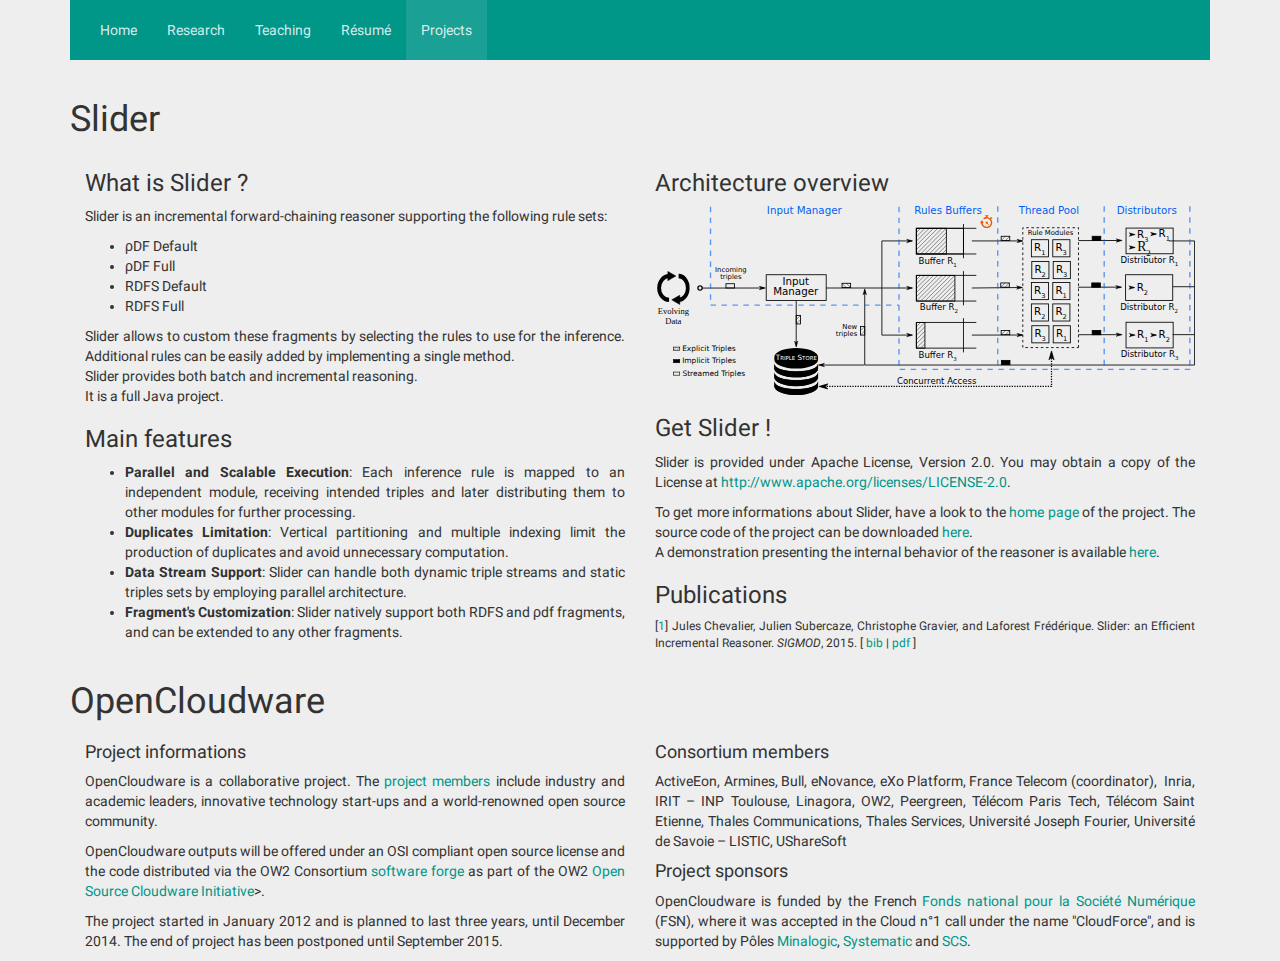
==== projects.html @ a3855782 "Total refactoring to Material Design" ====
<html>

<head>

    <link href="http://maxcdn.bootstrapcdn.com/bootstrap/3.3.2/css/bootstrap.min.css" rel="stylesheet">
    <!-- Include roboto.css to use the Roboto web font, material.css to include the theme and ripples.css to style the ripple effect -->
    <link href="css/roboto.min.css" rel="stylesheet">
    <link href="css/material.min.css" rel="stylesheet">
    <link href="css/ripples.min.css" rel="stylesheet">
    <link href="css/custom.css" rel="stylesheet">

</head>

<body>

    <div class="container">
        <!-- Navbar -->

        <div class="navbar navbar-default">
            <div class="navbar-header">
                <button type="button" class="navbar-toggle" data-toggle="collapse" data-target=".navbar-responsive-collapse">
                    <span class="icon-bar"></span>
                    <span class="icon-bar"></span>
                    <span class="icon-bar"></span>
                </button>
                <!-- <a class="navbar-brand" href="">Home</a> -->
            </div>
            <div class="navbar-collapse collapse navbar-responsive-collapse">
                <ul class="nav navbar-nav">
                    <li><a href="/">Home</a></li>
                    <li><a href="research.html">Research</a></li>
                    <li><a href="teaching.html">Teaching</a></li>
                    <li><a href="resume.html">R&eacute;sum&eacute;</a></li>
                    <li class="active"><a href="projects.html">Projects</a></li>
                </ul>
                <!-- <ul class="nav navbar-nav navbar-right">
                    <div class="btn-group">
                        <a href="bootstrap-elements.html" data-target="#" class="btn btn-default dropdown-toggle" data-toggle="dropdown">
                            Language
                            <span class="caret"></span>
                        </a>
                        <ul class="dropdown-menu">
                            <li><a href=""><img src="imgs/gb.svg" class="flag_icon"> English</a></li>
                            <li><a href=""><img src="imgs/fr.svg" class="flag_icon"> Fran&ccedil;ais</a></li>
                        </ul>
                    </div>            
                </ul> -->
            </div>
        </div>

        <div class="row">

         <div class="col-lg-12">
             <h1>Slider</h1>
           <div class="col-lg-6">
            <h3>What is Slider ?</h3>
             <p>
               Slider is an incremental forward-chaining reasoner supporting the following rule sets:
               <ul>
                <li>&rho;DF Default</li>
                <li>&rho;DF Full</li>
                <li>RDFS Default</li>
                <li>RDFS Full</li>
              </ul>

              Slider allows to custom these fragments by selecting the rules to use for the inference. Additional rules can be easily added by implementing a single method.
              <br/>
              Slider provides both batch and incremental reasoning.
              <br/>
              It is a full Java project.
            </p>
            <h3>Main features</h3>
            <ul>
              <li> <b>Parallel and Scalable Execution</b>: Each inference rule is mapped to an independent module, receiving intended triples and later distributing them to other modules for further processing.</li>
              <li> <b>Duplicates Limitation</b>: Vertical partitioning and multiple indexing limit the production of duplicates and avoid unnecessary computation.</li>
              <li> <b>Data Stream Support</b>: Slider can handle both dynamic triple streams and static triples sets by employing parallel architecture.</li>
              <li> <b>Fragment's Customization</b>: Slider natively support both RDFS and &rho;df fragments, and can be extended to any other fragments.</li>
            </ul>
          </div>
          <div class="col-lg-6">
            <h3>Architecture overview</h3>
            <img src="imgs/overview.svg" style="width: 100%">
            <h3>Get Slider !</h3>
            <p>
              Slider is provided under Apache License, Version 2.0.
              You may obtain a copy of the License at <a href="http://www.apache.org/licenses/LICENSE-2.0">http://www.apache.org/licenses/LICENSE-2.0</a>.
            </p>
            <p>
              To get more informations about Slider, have a look to the <a href="http://juleschevalier.github.io/slider" target="_blank">home page</a> of the project.
              The source code of the project can be downloaded  <a href="https://github.com/juleschevalier/slider" target="_blank">here</a>.
              <br/>
              A demonstration presenting the internal behavior of the reasoner is available <a href="http://demo-satin.telecom-st-etienne.fr/slider/" target="_blank">here</a>.
            </p>
            <h3>Publications</h3>
            <p><small>
              [<a name="Chevalier2015">1</a>] Jules Chevalier, Julien Subercaze, Christophe Gravier, and Laforest Fr&eacute;d&eacute;rique. Slider: an Efficient Incremental Reasoner. <em>SIGMOD</em>, 2015. [&nbsp;<a href="publications_bib.html#Chevalier2015">bib</a>&nbsp;| <a href="documents/presentations/papers/sigmod2015-jchevalier.pdf">pdf</a>&nbsp;]
            </small></p>

          </div>
        </div>

        <div class="col-lg-12">
         <h1>OpenCloudware</h1>
         <div class="col-lg-6">
          <h4>Project informations</h4>
          <p>
            OpenCloudware is a collaborative project. The <a href="/bin/view/About/Consortium">project members</a> include industry and academic leaders, innovative technology start-ups and a world-renowned open source community.
          </p>
          <p>
            OpenCloudware outputs will be offered under an OSI compliant open source license and the code distributed via the OW2 Consortium <a href="http://forge.ow2.org/">software forge</a> as part of the OW2 <a href="http://ow2.org/view/Cloud/">Open Source Cloudware Initiative</a>&gt;.
          </p>
          <p>
            The project started in January 2012 and is planned to last three years, until December 2014. The end of project has been postponed until September 2015.&nbsp;
          </p>
         <!-- <img src="imgs/ocw.png" style="width: 50%"> -->
        </div>
         <div class="col-lg-6">
          <h4>Consortium members</h4>
          <p>
            ActiveEon, Armines, Bull, eNovance, eXo Platform, France Telecom (coordinator), &nbsp;Inria, IRIT &ndash; INP Toulouse, Linagora, OW2, Peergreen, T&eacute;l&eacute;com Paris Tech, T&eacute;l&eacute;com Saint Etienne, Thales Communications, Thales Services, Universit&eacute; Joseph Fourier, Universit&eacute; de Savoie &ndash; LISTIC, UShareSoft
          </p>
          <h4>Project sponsors</h4>
          <p>
            OpenCloudware is funded by the French <a href="http://www.caissedesdepots.fr/activites/investissements-davenir/le-fonds-national-pour-la-societe-numerique-fsn-services-usages-et-contenus-numeriques.html">Fonds national pour la Soci&eacute;t&eacute; Num&eacute;rique</a> (FSN), where it was accepted in the Cloud n&deg;1 call under the name &quot;CloudForce&quot;, and is supported by P&ocirc;les <a href="http://www.minalogic.org">Minalogic</a>, <a href="http://www.systematic-paris-region.org/en/get-info-topics/free-and-open-source-software">Systematic</a> and <a href="http://www.pole-scs.org/">SCS</a>.
          </p>
         </div>
       </div>


     </div>

   </div>

    <!-- -->

    <script src="http://code.jquery.com/jquery-1.10.2.min.js"></script>
    <script src="http://maxcdn.bootstrapcdn.com/bootstrap/3.3.2/js/bootstrap.min.js"></script>

    <script src="js/ripples.min.js"></script>
    <script src="js/material.min.js"></script>
    <script>
        $(document).ready(function() {
                // This command is used to initialize some elements and make them work properly
                $.material.init();
            });
    </script>

    </body>

    </html>
---- css/roboto.min.css ----
@font-face{font-family:RobotoDraft;src:local('RobotoDraft'),local('RobotoDraft-Regular'),local('Roboto-Regular'),url(../fonts/RobotoDraftRegular.woff2) format('woff2'),url(../fonts/RobotoDraftRegular.woff) format('woff')}@font-face{font-family:RobotoDraft;font-weight:500;src:local('RobotoDraft Medium'),local('RobotoDraft-Medium'),local('Roboto-Medium'),url(../fonts/RobotoDraftMedium.woff2) format('woff2'),url(../fonts/RobotoDraftMedium.woff) format('woff')}@font-face{font-family:RobotoDraft;font-weight:700;src:local('RobotoDraft Bold'),local('RobotoDraft-Bold'),local('Roboto-Bold'),url(../fonts/RobotoDraftBold.woff2) format('woff2'),url(../fonts/RobotoDraftBold.woff) format('woff')}@font-face{font-family:RobotoDraft;font-style:italic;src:local('RobotoDraft Italic'),local('RobotoDraft-Italic'),local('Roboto-Italic'),url(../fonts/RobotoDraftItalic.woff2) format('woff2'),url(../fonts/RobotoDraftItalic.woff) format('woff')}
/*# sourceMappingURL=roboto.min.css.map */
---- css/material.min.css ----
@font-face{font-family:Material-Design-Icons;src:url(../fonts/Material-Design-Icons.eot?3ocs8m);src:url(../fonts/Material-Design-Icons.eot?#iefix3ocs8m) format('embedded-opentype'),url(../fonts/Material-Design-Icons.woff?3ocs8m) format('woff'),url(../fonts/Material-Design-Icons.ttf?3ocs8m) format('truetype'),url(../fonts/Material-Design-Icons.svg?3ocs8m#Material-Design-Icons) format('svg')}[class^=mdi-],[class*=mdi-]{speak:none;display:inline-block;font:normal normal normal 24px/1 'Material-Design-Icons';text-rendering:auto;-webkit-font-smoothing:antialiased;-moz-osx-font-smoothing:grayscale;-webkit-transform:translate(0,0);-ms-transform:translate(0,0);transform:translate(0,0)}[class^=mdi-]:before,[class*=mdi-]:before{display:inline-block;speak:none;text-decoration:inherit}[class^=mdi-].pull-left,[class*=mdi-].pull-left{margin-right:.3em}[class^=mdi-].pull-right,[class*=mdi-].pull-right{margin-left:.3em}[class^=mdi-].mdi-lg:before,[class*=mdi-].mdi-lg:before,[class^=mdi-].mdi-lg:after,[class*=mdi-].mdi-lg:after{font-size:1.33333333em;line-height:.75em;vertical-align:-15%}[class^=mdi-].mdi-2x:before,[class*=mdi-].mdi-2x:before,[class^=mdi-].mdi-2x:after,[class*=mdi-].mdi-2x:after{font-size:2em}[class^=mdi-].mdi-3x:before,[class*=mdi-].mdi-3x:before,[class^=mdi-].mdi-3x:after,[class*=mdi-].mdi-3x:after{font-size:3em}[class^=mdi-].mdi-4x:before,[class*=mdi-].mdi-4x:before,[class^=mdi-].mdi-4x:after,[class*=mdi-].mdi-4x:after{font-size:4em}[class^=mdi-].mdi-5x:before,[class*=mdi-].mdi-5x:before,[class^=mdi-].mdi-5x:after,[class*=mdi-].mdi-5x:after{font-size:5em}[class^=mdi-device-signal-cellular-]:after,[class^=mdi-device-battery-]:after,[class^=mdi-device-battery-charging-]:after,[class^=mdi-device-signal-cellular-connected-no-internet-]:after,[class^=mdi-device-signal-wifi-]:after,[class^=mdi-device-signal-wifi-statusbar-not-connected]:after,.mdi-device-network-wifi:after{opacity:.3;position:absolute;left:0;top:0;z-index:1;display:inline-block;speak:none;text-decoration:inherit}[class^=mdi-device-signal-cellular-]:after{content:"\e758"}[class^=mdi-device-battery-]:after{content:"\e735"}[class^=mdi-device-battery-charging-]:after{content:"\e733"}[class^=mdi-device-signal-cellular-connected-no-internet-]:after{content:"\e75d"}[class^=mdi-device-signal-wifi-]:after,.mdi-device-network-wifi:after{content:"\e765"}[class^=mdi-device-signal-wifi-statusbasr-not-connected]:after{content:"\e8f7"}.mdi-device-signal-cellular-off:after,.mdi-device-signal-cellular-null:after,.mdi-device-signal-cellular-no-sim:after,.mdi-device-signal-wifi-off:after,.mdi-device-signal-wifi-4-bar:after,.mdi-device-signal-cellular-4-bar:after,.mdi-device-battery-alert:after,.mdi-device-signal-cellular-connected-no-internet-4-bar:after,.mdi-device-battery-std:after,.mdi-device-battery-full .mdi-device-battery-unknown:after{content:""}.mdi-fw{width:1.28571429em;text-align:center}.mdi-ul{padding-left:0;margin-left:2.14285714em;list-style-type:none}.mdi-ul>li{position:relative}.mdi-li{position:absolute;left:-2.14285714em;width:2.14285714em;top:.14285714em;text-align:center}.mdi-li.mdi-lg{left:-1.85714286em}.mdi-border{padding:.2em .25em .15em;border:solid .08em #eee;border-radius:.1em}.mdi-spin{-webkit-animation:mdi-spin 2s infinite linear;animation:mdi-spin 2s infinite linear;-webkit-transform-origin:50% 50%;-ms-transform-origin:50% 50%;transform-origin:50% 50%}.mdi-pulse{-webkit-animation:mdi-spin 1s steps(8) infinite;animation:mdi-spin 1s steps(8) infinite;-webkit-transform-origin:50% 50%;-ms-transform-origin:50% 50%;transform-origin:50% 50%}@-webkit-keyframes mdi-spin{0%{-webkit-transform:rotate(0deg);transform:rotate(0deg)}100%{-webkit-transform:rotate(359deg);transform:rotate(359deg)}}@keyframes mdi-spin{0%{-webkit-transform:rotate(0deg);transform:rotate(0deg)}100%{-webkit-transform:rotate(359deg);transform:rotate(359deg)}}.mdi-rotate-90{filter:progid:DXImageTransform.Microsoft.BasicImage(rotation=1);-webkit-transform:rotate(90deg);-ms-transform:rotate(90deg);transform:rotate(90deg)}.mdi-rotate-180{filter:progid:DXImageTransform.Microsoft.BasicImage(rotation=2);-webkit-transform:rotate(180deg);-ms-transform:rotate(180deg);transform:rotate(180deg)}.mdi-rotate-270{filter:progid:DXImageTransform.Microsoft.BasicImage(rotation=3);-webkit-transform:rotate(270deg);-ms-transform:rotate(270deg);transform:rotate(270deg)}.mdi-flip-horizontal{filter:progid:DXImageTransform.Microsoft.BasicImage(rotation=0,mirror=1);-webkit-transform:scale(-1,1);-ms-transform:scale(-1,1);transform:scale(-1,1)}.mdi-flip-vertical{filter:progid:DXImageTransform.Microsoft.BasicImage(rotation=2,mirror=1);-webkit-transform:scale(1,-1);-ms-transform:scale(1,-1);transform:scale(1,-1)}:root .mdi-rotate-90,:root .mdi-rotate-180,:root .mdi-rotate-270,:root .mdi-flip-horizontal,:root .mdi-flip-vertical{-webkit-filter:none;filter:none}.mdi-stack{position:relative;display:inline-block;width:2em;height:2em;line-height:2em;vertical-align:middle}.mdi-stack-1x,.mdi-stack-2x{position:absolute;left:0;width:100%;text-align:center}.mdi-stack-1x{line-height:inherit}.mdi-stack-2x{font-size:2em}.mdi-inverse{color:#fff}.mdi-action-3d-rotation:before{content:"\e600"}.mdi-action-accessibility:before{content:"\e601"}.mdi-action-account-balance-wallet:before{content:"\e602"}.mdi-action-account-balance:before{content:"\e603"}.mdi-action-account-box:before{content:"\e604"}.mdi-action-account-child:before{content:"\e605"}.mdi-action-account-circle:before{content:"\e606"}.mdi-action-add-shopping-cart:before{content:"\e607"}.mdi-action-alarm-add:before{content:"\e608"}.mdi-action-alarm-off:before{content:"\e609"}.mdi-action-alarm-on:before{content:"\e60a"}.mdi-action-alarm:before{content:"\e60b"}.mdi-action-android:before{content:"\e60c"}.mdi-action-announcement:before{content:"\e60d"}.mdi-action-aspect-ratio:before{content:"\e60e"}.mdi-action-assessment:before{content:"\e60f"}.mdi-action-assignment-ind:before{content:"\e610"}.mdi-action-assignment-late:before{content:"\e611"}.mdi-action-assignment-return:before{content:"\e612"}.mdi-action-assignment-returned:before{content:"\e613"}.mdi-action-assignment-turned-in:before{content:"\e614"}.mdi-action-assignment:before{content:"\e615"}.mdi-action-autorenew:before{content:"\e616"}.mdi-action-backup:before{content:"\e617"}.mdi-action-book:before{content:"\e618"}.mdi-action-bookmark-outline:before{content:"\e619"}.mdi-action-bookmark:before{content:"\e61a"}.mdi-action-bug-report:before{content:"\e61b"}.mdi-action-cached:before{content:"\e61c"}.mdi-action-check-circle:before{content:"\e61d"}.mdi-action-class:before{content:"\e61e"}.mdi-action-credit-card:before{content:"\e61f"}.mdi-action-dashboard:before{content:"\e620"}.mdi-action-delete:before{content:"\e621"}.mdi-action-description:before{content:"\e622"}.mdi-action-dns:before{content:"\e623"}.mdi-action-done-all:before{content:"\e624"}.mdi-action-done:before{content:"\e625"}.mdi-action-event:before{content:"\e626"}.mdi-action-exit-to-app:before{content:"\e627"}.mdi-action-explore:before{content:"\e628"}.mdi-action-extension:before{content:"\e629"}.mdi-action-face-unlock:before{content:"\e62a"}.mdi-action-favorite-outline:before{content:"\e62b"}.mdi-action-favorite:before{content:"\e62c"}.mdi-action-find-in-page:before{content:"\e62d"}.mdi-action-find-replace:before{content:"\e62e"}.mdi-action-flip-to-back:before{content:"\e62f"}.mdi-action-flip-to-front:before{content:"\e630"}.mdi-action-get-app:before{content:"\e631"}.mdi-action-grade:before{content:"\e632"}.mdi-action-group-work:before{content:"\e633"}.mdi-action-help:before{content:"\e634"}.mdi-action-highlight-remove:before{content:"\e635"}.mdi-action-history:before{content:"\e636"}.mdi-action-home:before{content:"\e637"}.mdi-action-https:before{content:"\e638"}.mdi-action-info-outline:before{content:"\e639"}.mdi-action-info:before{content:"\e63a"}.mdi-action-input:before{content:"\e63b"}.mdi-action-invert-colors:before{content:"\e63c"}.mdi-action-label-outline:before{content:"\e63d"}.mdi-action-label:before{content:"\e63e"}.mdi-action-language:before{content:"\e63f"}.mdi-action-launch:before{content:"\e640"}.mdi-action-list:before{content:"\e641"}.mdi-action-lock-open:before{content:"\e642"}.mdi-action-lock-outline:before{content:"\e643"}.mdi-action-lock:before{content:"\e644"}.mdi-action-loyalty:before{content:"\e645"}.mdi-action-markunread-mailbox:before{content:"\e646"}.mdi-action-note-add:before{content:"\e647"}.mdi-action-open-in-browser:before{content:"\e648"}.mdi-action-open-in-new:before{content:"\e649"}.mdi-action-open-with:before{content:"\e64a"}.mdi-action-pageview:before{content:"\e64b"}.mdi-action-payment:before{content:"\e64c"}.mdi-action-perm-camera-mic:before{content:"\e64d"}.mdi-action-perm-contact-cal:before{content:"\e64e"}.mdi-action-perm-data-setting:before{content:"\e64f"}.mdi-action-perm-device-info:before{content:"\e650"}.mdi-action-perm-identity:before{content:"\e651"}.mdi-action-perm-media:before{content:"\e652"}.mdi-action-perm-phone-msg:before{content:"\e653"}.mdi-action-perm-scan-wifi:before{content:"\e654"}.mdi-action-picture-in-picture:before{content:"\e655"}.mdi-action-polymer:before{content:"\e656"}.mdi-action-print:before{content:"\e657"}.mdi-action-query-builder:before{content:"\e658"}.mdi-action-question-answer:before{content:"\e659"}.mdi-action-receipt:before{content:"\e65a"}.mdi-action-redeem:before{content:"\e65b"}.mdi-action-reorder:before{content:"\e65c"}.mdi-action-report-problem:before{content:"\e65d"}.mdi-action-restore:before{content:"\e65e"}.mdi-action-room:before{content:"\e65f"}.mdi-action-schedule:before{content:"\e660"}.mdi-action-search:before{content:"\e661"}.mdi-action-settings-applications:before{content:"\e662"}.mdi-action-settings-backup-restore:before{content:"\e663"}.mdi-action-settings-bluetooth:before{content:"\e664"}.mdi-action-settings-cell:before{content:"\e665"}.mdi-action-settings-display:before{content:"\e666"}.mdi-action-settings-ethernet:before{content:"\e667"}.mdi-action-settings-input-antenna:before{content:"\e668"}.mdi-action-settings-input-component:before{content:"\e669"}.mdi-action-settings-input-composite:before{content:"\e66a"}.mdi-action-settings-input-hdmi:before{content:"\e66b"}.mdi-action-settings-input-svideo:before{content:"\e66c"}.mdi-action-settings-overscan:before{content:"\e66d"}.mdi-action-settings-phone:before{content:"\e66e"}.mdi-action-settings-power:before{content:"\e66f"}.mdi-action-settings-remote:before{content:"\e670"}.mdi-action-settings-voice:before{content:"\e671"}.mdi-action-settings:before{content:"\e672"}.mdi-action-shop-two:before{content:"\e673"}.mdi-action-shop:before{content:"\e674"}.mdi-action-shopping-basket:before{content:"\e675"}.mdi-action-shopping-cart:before{content:"\e676"}.mdi-action-speaker-notes:before{content:"\e677"}.mdi-action-spellcheck:before{content:"\e678"}.mdi-action-star-rate:before{content:"\e679"}.mdi-action-stars:before{content:"\e67a"}.mdi-action-store:before{content:"\e67b"}.mdi-action-subject:before{content:"\e67c"}.mdi-action-supervisor-account:before{content:"\e67d"}.mdi-action-swap-horiz:before{content:"\e67e"}.mdi-action-swap-vert-circle:before{content:"\e67f"}.mdi-action-swap-vert:before{content:"\e680"}.mdi-action-system-update-tv:before{content:"\e681"}.mdi-action-tab-unselected:before{content:"\e682"}.mdi-action-tab:before{content:"\e683"}.mdi-action-theaters:before{content:"\e684"}.mdi-action-thumb-down:before{content:"\e685"}.mdi-action-thumb-up:before{content:"\e686"}.mdi-action-thumbs-up-down:before{content:"\e687"}.mdi-action-toc:before{content:"\e688"}.mdi-action-today:before{content:"\e689"}.mdi-action-track-changes:before{content:"\e68a"}.mdi-action-translate:before{content:"\e68b"}.mdi-action-trending-down:before{content:"\e68c"}.mdi-action-trending-neutral:before{content:"\e68d"}.mdi-action-trending-up:before{content:"\e68e"}.mdi-action-turned-in-not:before{content:"\e68f"}.mdi-action-turned-in:before{content:"\e690"}.mdi-action-verified-user:before{content:"\e691"}.mdi-action-view-agenda:before{content:"\e692"}.mdi-action-view-array:before{content:"\e693"}.mdi-action-view-carousel:before{content:"\e694"}.mdi-action-view-column:before{content:"\e695"}.mdi-action-view-day:before{content:"\e696"}.mdi-action-view-headline:before{content:"\e697"}.mdi-action-view-list:before{content:"\e698"}.mdi-action-view-module:before{content:"\e699"}.mdi-action-view-quilt:before{content:"\e69a"}.mdi-action-view-stream:before{content:"\e69b"}.mdi-action-view-week:before{content:"\e69c"}.mdi-action-visibility-off:before{content:"\e69d"}.mdi-action-visibility:before{content:"\e69e"}.mdi-action-wallet-giftcard:before{content:"\e69f"}.mdi-action-wallet-membership:before{content:"\e6a0"}.mdi-action-wallet-travel:before{content:"\e6a1"}.mdi-action-work:before{content:"\e6a2"}.mdi-alert-error:before{content:"\e6a3"}.mdi-alert-warning:before{content:"\e6a4"}.mdi-av-album:before{content:"\e6a5"}.mdi-av-closed-caption:before{content:"\e6a6"}.mdi-av-equalizer:before{content:"\e6a7"}.mdi-av-explicit:before{content:"\e6a8"}.mdi-av-fast-forward:before{content:"\e6a9"}.mdi-av-fast-rewind:before{content:"\e6aa"}.mdi-av-games:before{content:"\e6ab"}.mdi-av-hearing:before{content:"\e6ac"}.mdi-av-high-quality:before{content:"\e6ad"}.mdi-av-loop:before{content:"\e6ae"}.mdi-av-mic-none:before{content:"\e6af"}.mdi-av-mic-off:before{content:"\e6b0"}.mdi-av-mic:before{content:"\e6b1"}.mdi-av-movie:before{content:"\e6b2"}.mdi-av-my-library-add:before{content:"\e6b3"}.mdi-av-my-library-books:before{content:"\e6b4"}.mdi-av-my-library-music:before{content:"\e6b5"}.mdi-av-new-releases:before{content:"\e6b6"}.mdi-av-not-interested:before{content:"\e6b7"}.mdi-av-pause-circle-fill:before{content:"\e6b8"}.mdi-av-pause-circle-outline:before{content:"\e6b9"}.mdi-av-pause:before{content:"\e6ba"}.mdi-av-play-arrow:before{content:"\e6bb"}.mdi-av-play-circle-fill:before{content:"\e6bc"}.mdi-av-play-circle-outline:before{content:"\e6bd"}.mdi-av-play-shopping-bag:before{content:"\e6be"}.mdi-av-playlist-add:before{content:"\e6bf"}.mdi-av-queue-mus:before{content:"\e6c0"}.mdi-av-queue:before{content:"\e6c1"}.mdi-av-radio:before{content:"\e6c2"}.mdi-av-recent-actors:before{content:"\e6c3"}.mdi-av-repeat-one:before{content:"\e6c4"}.mdi-av-repeat:before{content:"\e6c5"}.mdi-av-replay:before{content:"\e6c6"}.mdi-av-shuffle:before{content:"\e6c7"}.mdi-av-skip-next:before{content:"\e6c8"}.mdi-av-skip-previous:before{content:"\e6c9"}.mdi-av-snooze:before{content:"\e6ca"}.mdi-av-stop:before{content:"\e6cb"}.mdi-av-subtitles:before{content:"\e6cc"}.mdi-av-surround-sound:before{content:"\e6cd"}.mdi-av-timer:before{content:"\e6ce"}.mdi-av-video-collection:before{content:"\e6cf"}.mdi-av-videocam-off:before{content:"\e6d0"}.mdi-av-videocam:before{content:"\e6d1"}.mdi-av-volume-down:before{content:"\e6d2"}.mdi-av-volume-mute:before{content:"\e6d3"}.mdi-av-volume-off:before{content:"\e6d4"}.mdi-av-volume-up:before{content:"\e6d5"}.mdi-av-web:before{content:"\e6d6"}.mdi-communication-business:before{content:"\e6d7"}.mdi-communication-call-end:before{content:"\e6d8"}.mdi-communication-call-made:before{content:"\e6d9"}.mdi-communication-call-merge:before{content:"\e6da"}.mdi-communication-call-missed:before{content:"\e6db"}.mdi-communication-call-received:before{content:"\e6dc"}.mdi-communication-call-split:before{content:"\e6dd"}.mdi-communication-call:before{content:"\e6de"}.mdi-communication-chat:before{content:"\e6df"}.mdi-communication-clear-all:before{content:"\e6e0"}.mdi-communication-comment:before{content:"\e6e1"}.mdi-communication-contacts:before{content:"\e6e2"}.mdi-communication-dialer-sip:before{content:"\e6e3"}.mdi-communication-dialpad:before{content:"\e6e4"}.mdi-communication-dnd-on:before{content:"\e6e5"}.mdi-communication-email:before{content:"\e6e6"}.mdi-communication-forum:before{content:"\e6e7"}.mdi-communication-import-export:before{content:"\e6e8"}.mdi-communication-invert-colors-off:before{content:"\e6e9"}.mdi-communication-invert-colors-on:before{content:"\e6ea"}.mdi-communication-live-help:before{content:"\e6eb"}.mdi-communication-location-off:before{content:"\e6ec"}.mdi-communication-location-on:before{content:"\e6ed"}.mdi-communication-message:before{content:"\e6ee"}.mdi-communication-messenger:before{content:"\e6ef"}.mdi-communication-no-sim:before{content:"\e6f0"}.mdi-communication-phone:before{content:"\e6f1"}.mdi-communication-portable-wifi-off:before{content:"\e6f2"}.mdi-communication-quick-contacts-dialer:before{content:"\e6f3"}.mdi-communication-quick-contacts-mail:before{content:"\e6f4"}.mdi-communication-ring-volume:before{content:"\e6f5"}.mdi-communication-stay-current-landscape:before{content:"\e6f6"}.mdi-communication-stay-current-portrait:before{content:"\e6f7"}.mdi-communication-stay-primary-landscape:before{content:"\e6f8"}.mdi-communication-stay-primary-portrait:before{content:"\e6f9"}.mdi-communication-swap-calls:before{content:"\e6fa"}.mdi-communication-textsms:before{content:"\e6fb"}.mdi-communication-voicemail:before{content:"\e6fc"}.mdi-communication-vpn-key:before{content:"\e6fd"}.mdi-content-add-box:before{content:"\e6fe"}.mdi-content-add-circle-outline:before{content:"\e6ff"}.mdi-content-add-circle:before{content:"\e700"}.mdi-content-add:before{content:"\e701"}.mdi-content-archive:before{content:"\e702"}.mdi-content-backspace:before{content:"\e703"}.mdi-content-block:before{content:"\e704"}.mdi-content-clear:before{content:"\e705"}.mdi-content-content-copy:before{content:"\e706"}.mdi-content-content-cut:before{content:"\e707"}.mdi-content-content-paste:before{content:"\e708"}.mdi-content-create:before{content:"\e709"}.mdi-content-drafts:before{content:"\e70a"}.mdi-content-filter-list:before{content:"\e70b"}.mdi-content-flag:before{content:"\e70c"}.mdi-content-forward:before{content:"\e70d"}.mdi-content-gesture:before{content:"\e70e"}.mdi-content-inbox:before{content:"\e70f"}.mdi-content-link:before{content:"\e710"}.mdi-content-mail:before{content:"\e711"}.mdi-content-markunread:before{content:"\e712"}.mdi-content-redo:before{content:"\e713"}.mdi-content-remove-circle-outline:before{content:"\e714"}.mdi-content-remove-circle:before{content:"\e715"}.mdi-content-remove:before{content:"\e716"}.mdi-content-reply-all:before{content:"\e717"}.mdi-content-reply:before{content:"\e718"}.mdi-content-report:before{content:"\e719"}.mdi-content-save:before{content:"\e71a"}.mdi-content-select-all:before{content:"\e71b"}.mdi-content-send:before{content:"\e71c"}.mdi-content-sort:before{content:"\e71d"}.mdi-content-text-format:before{content:"\e71e"}.mdi-content-undo:before{content:"\e71f"}.mdi-editor-attach-file:before{content:"\e776"}.mdi-editor-attach-money:before{content:"\e777"}.mdi-editor-border-all:before{content:"\e778"}.mdi-editor-border-bottom:before{content:"\e779"}.mdi-editor-border-clear:before{content:"\e77a"}.mdi-editor-border-color:before{content:"\e77b"}.mdi-editor-border-horizontal:before{content:"\e77c"}.mdi-editor-border-inner:before{content:"\e77d"}.mdi-editor-border-left:before{content:"\e77e"}.mdi-editor-border-outer:before{content:"\e77f"}.mdi-editor-border-right:before{content:"\e780"}.mdi-editor-border-style:before{content:"\e781"}.mdi-editor-border-top:before{content:"\e782"}.mdi-editor-border-vertical:before{content:"\e783"}.mdi-editor-format-align-center:before{content:"\e784"}.mdi-editor-format-align-justify:before{content:"\e785"}.mdi-editor-format-align-left:before{content:"\e786"}.mdi-editor-format-align-right:before{content:"\e787"}.mdi-editor-format-bold:before{content:"\e788"}.mdi-editor-format-clear:before{content:"\e789"}.mdi-editor-format-color-fill:before{content:"\e78a"}.mdi-editor-format-color-reset:before{content:"\e78b"}.mdi-editor-format-color-text:before{content:"\e78c"}.mdi-editor-format-indent-decrease:before{content:"\e78d"}.mdi-editor-format-indent-increase:before{content:"\e78e"}.mdi-editor-format-italic:before{content:"\e78f"}.mdi-editor-format-line-spacing:before{content:"\e790"}.mdi-editor-format-list-bulleted:before{content:"\e791"}.mdi-editor-format-list-numbered:before{content:"\e792"}.mdi-editor-format-paint:before{content:"\e793"}.mdi-editor-format-quote:before{content:"\e794"}.mdi-editor-format-size:before{content:"\e795"}.mdi-editor-format-strikethrough:before{content:"\e796"}.mdi-editor-format-textdirection-l-to-r:before{content:"\e797"}.mdi-editor-format-textdirection-r-to-l:before{content:"\e798"}.mdi-editor-format-underline:before{content:"\e799"}.mdi-editor-functions:before{content:"\e79a"}.mdi-editor-insert-chart:before{content:"\e79b"}.mdi-editor-insert-comment:before{content:"\e79c"}.mdi-editor-insert-drive-file:before{content:"\e79d"}.mdi-editor-insert-emoticon:before{content:"\e79e"}.mdi-editor-insert-invitation:before{content:"\e79f"}.mdi-editor-insert-link:before{content:"\e7a0"}.mdi-editor-insert-photo:before{content:"\e7a1"}.mdi-editor-merge-type:before{content:"\e7a2"}.mdi-editor-mode-comment:before{content:"\e7a3"}.mdi-editor-mode-edit:before{content:"\e7a4"}.mdi-editor-publish:before{content:"\e7a5"}.mdi-editor-vertical-align-bottom:before{content:"\e7a6"}.mdi-editor-vertical-align-center:before{content:"\e7a7"}.mdi-editor-vertical-align-top:before{content:"\e7a8"}.mdi-editor-wrap-text:before{content:"\e7a9"}.mdi-file-attachment:before{content:"\e7aa"}.mdi-file-cloud-circle:before{content:"\e7ab"}.mdi-file-cloud-done:before{content:"\e7ac"}.mdi-file-cloud-download:before{content:"\e7ad"}.mdi-file-cloud-off:before{content:"\e7ae"}.mdi-file-cloud-queue:before{content:"\e7af"}.mdi-file-cloud-upload:before{content:"\e7b0"}.mdi-file-cloud:before{content:"\e7b1"}.mdi-file-file-download:before{content:"\e7b2"}.mdi-file-file-upload:before{content:"\e7b3"}.mdi-file-folder-open:before{content:"\e7b4"}.mdi-file-folder-shared:before{content:"\e7b5"}.mdi-file-folder:before{content:"\e7b6"}.mdi-device-access-alarm:before{content:"\e720"}.mdi-device-access-alarms:before{content:"\e721"}.mdi-device-access-time:before{content:"\e722"}.mdi-device-add-alarm:before{content:"\e723"}.mdi-device-airplanemode-off:before{content:"\e724"}.mdi-device-airplanemode-on:before{content:"\e725"}.mdi-device-battery-20:before{content:"\e726"}.mdi-device-battery-30:before{content:"\e727"}.mdi-device-battery-50:before{content:"\e728"}.mdi-device-battery-60:before{content:"\e729"}.mdi-device-battery-80:before{content:"\e72a"}.mdi-device-battery-90:before{content:"\e72b"}.mdi-device-battery-alert:before{content:"\e72c"}.mdi-device-battery-charging-20:before{content:"\e72d"}.mdi-device-battery-charging-30:before{content:"\e72e"}.mdi-device-battery-charging-50:before{content:"\e72f"}.mdi-device-battery-charging-60:before{content:"\e730"}.mdi-device-battery-charging-80:before{content:"\e731"}.mdi-device-battery-charging-90:before{content:"\e732"}.mdi-device-battery-charging-full:before{content:"\e733"}.mdi-device-battery-full:before{content:"\e734"}.mdi-device-battery-std:before{content:"\e735"}.mdi-device-battery-unknown:before{content:"\e736"}.mdi-device-bluetooth-connected:before{content:"\e737"}.mdi-device-bluetooth-disabled:before{content:"\e738"}.mdi-device-bluetooth-searching:before{content:"\e739"}.mdi-device-bluetooth:before{content:"\e73a"}.mdi-device-brightness-auto:before{content:"\e73b"}.mdi-device-brightness-high:before{content:"\e73c"}.mdi-device-brightness-low:before{content:"\e73d"}.mdi-device-brightness-medium:before{content:"\e73e"}.mdi-device-data-usage:before{content:"\e73f"}.mdi-device-developer-mode:before{content:"\e740"}.mdi-device-devices:before{content:"\e741"}.mdi-device-dvr:before{content:"\e742"}.mdi-device-gps-fixed:before{content:"\e743"}.mdi-device-gps-not-fixed:before{content:"\e744"}.mdi-device-gps-off:before{content:"\e745"}.mdi-device-location-disabled:before{content:"\e746"}.mdi-device-location-searching:before{content:"\e747"}.mdi-device-multitrack-audio:before{content:"\e748"}.mdi-device-network-cell:before{content:"\e749"}.mdi-device-network-wifi:before{content:"\e74a"}.mdi-device-nfc:before{content:"\e74b"}.mdi-device-now-wallpaper:before{content:"\e74c"}.mdi-device-now-widgets:before{content:"\e74d"}.mdi-device-screen-lock-landscape:before{content:"\e74e"}.mdi-device-screen-lock-portrait:before{content:"\e74f"}.mdi-device-screen-lock-rotation:before{content:"\e750"}.mdi-device-screen-rotation:before{content:"\e751"}.mdi-device-sd-storage:before{content:"\e752"}.mdi-device-settings-system-daydream:before{content:"\e753"}.mdi-device-signal-cellular-0-bar:before{content:"\e754"}.mdi-device-signal-cellular-1-bar:before{content:"\e755"}.mdi-device-signal-cellular-2-bar:before{content:"\e756"}.mdi-device-signal-cellular-3-bar:before{content:"\e757"}.mdi-device-signal-cellular-4-bar:before{content:"\e758"}.mdi-signal-wifi-statusbar-connected-no-internet-after:before{content:"\e8f6"}.mdi-device-signal-cellular-connected-no-internet-0-bar:before{content:"\e759"}.mdi-device-signal-cellular-connected-no-internet-1-bar:before{content:"\e75a"}.mdi-device-signal-cellular-connected-no-internet-2-bar:before{content:"\e75b"}.mdi-device-signal-cellular-connected-no-internet-3-bar:before{content:"\e75c"}.mdi-device-signal-cellular-connected-no-internet-4-bar:before{content:"\e75d"}.mdi-device-signal-cellular-no-sim:before{content:"\e75e"}.mdi-device-signal-cellular-null:before{content:"\e75f"}.mdi-device-signal-cellular-off:before{content:"\e760"}.mdi-device-signal-wifi-0-bar:before{content:"\e761"}.mdi-device-signal-wifi-1-bar:before{content:"\e762"}.mdi-device-signal-wifi-2-bar:before{content:"\e763"}.mdi-device-signal-wifi-3-bar:before{content:"\e764"}.mdi-device-signal-wifi-4-bar:before{content:"\e765"}.mdi-device-signal-wifi-off:before{content:"\e766"}.mdi-device-signal-wifi-statusbar-1-bar:before{content:"\e767"}.mdi-device-signal-wifi-statusbar-2-bar:before{content:"\e768"}.mdi-device-signal-wifi-statusbar-3-bar:before{content:"\e769"}.mdi-device-signal-wifi-statusbar-4-bar:before{content:"\e76a"}.mdi-device-signal-wifi-statusbar-connected-no-internet-:before{content:"\e76b"}.mdi-device-signal-wifi-statusbar-connected-no-internet:before{content:"\e76f"}.mdi-device-signal-wifi-statusbar-connected-no-internet-2:before{content:"\e76c"}.mdi-device-signal-wifi-statusbar-connected-no-internet-3:before{content:"\e76d"}.mdi-device-signal-wifi-statusbar-connected-no-internet-4:before{content:"\e76e"}.mdi-signal-wifi-statusbar-not-connected-after:before{content:"\e8f7"}.mdi-device-signal-wifi-statusbar-not-connected:before{content:"\e770"}.mdi-device-signal-wifi-statusbar-null:before{content:"\e771"}.mdi-device-storage:before{content:"\e772"}.mdi-device-usb:before{content:"\e773"}.mdi-device-wifi-lock:before{content:"\e774"}.mdi-device-wifi-tethering:before{content:"\e775"}.mdi-hardware-cast-connected:before{content:"\e7b7"}.mdi-hardware-cast:before{content:"\e7b8"}.mdi-hardware-computer:before{content:"\e7b9"}.mdi-hardware-desktop-mac:before{content:"\e7ba"}.mdi-hardware-desktop-windows:before{content:"\e7bb"}.mdi-hardware-dock:before{content:"\e7bc"}.mdi-hardware-gamepad:before{content:"\e7bd"}.mdi-hardware-headset-mic:before{content:"\e7be"}.mdi-hardware-headset:before{content:"\e7bf"}.mdi-hardware-keyboard-alt:before{content:"\e7c0"}.mdi-hardware-keyboard-arrow-down:before{content:"\e7c1"}.mdi-hardware-keyboard-arrow-left:before{content:"\e7c2"}.mdi-hardware-keyboard-arrow-right:before{content:"\e7c3"}.mdi-hardware-keyboard-arrow-up:before{content:"\e7c4"}.mdi-hardware-keyboard-backspace:before{content:"\e7c5"}.mdi-hardware-keyboard-capslock:before{content:"\e7c6"}.mdi-hardware-keyboard-control:before{content:"\e7c7"}.mdi-hardware-keyboard-hide:before{content:"\e7c8"}.mdi-hardware-keyboard-return:before{content:"\e7c9"}.mdi-hardware-keyboard-tab:before{content:"\e7ca"}.mdi-hardware-keyboard-voice:before{content:"\e7cb"}.mdi-hardware-keyboard:before{content:"\e7cc"}.mdi-hardware-laptop-chromebook:before{content:"\e7cd"}.mdi-hardware-laptop-mac:before{content:"\e7ce"}.mdi-hardware-laptop-windows:before{content:"\e7cf"}.mdi-hardware-laptop:before{content:"\e7d0"}.mdi-hardware-memory:before{content:"\e7d1"}.mdi-hardware-mouse:before{content:"\e7d2"}.mdi-hardware-phone-android:before{content:"\e7d3"}.mdi-hardware-phone-iphone:before{content:"\e7d4"}.mdi-hardware-phonelink-off:before{content:"\e7d5"}.mdi-hardware-phonelink:before{content:"\e7d6"}.mdi-hardware-security:before{content:"\e7d7"}.mdi-hardware-sim-card:before{content:"\e7d8"}.mdi-hardware-smartphone:before{content:"\e7d9"}.mdi-hardware-speaker:before{content:"\e7da"}.mdi-hardware-tablet-android:before{content:"\e7db"}.mdi-hardware-tablet-mac:before{content:"\e7dc"}.mdi-hardware-tablet:before{content:"\e7dd"}.mdi-hardware-tv:before{content:"\e7de"}.mdi-hardware-watch:before{content:"\e7df"}.mdi-image-add-to-photos:before{content:"\e7e0"}.mdi-image-adjust:before{content:"\e7e1"}.mdi-image-assistant-photo:before{content:"\e7e2"}.mdi-image-audiotrack:before{content:"\e7e3"}.mdi-image-blur-circular:before{content:"\e7e4"}.mdi-image-blur-linear:before{content:"\e7e5"}.mdi-image-blur-off:before{content:"\e7e6"}.mdi-image-blur-on:before{content:"\e7e7"}.mdi-image-brightness-1:before{content:"\e7e8"}.mdi-image-brightness-2:before{content:"\e7e9"}.mdi-image-brightness-3:before{content:"\e7ea"}.mdi-image-brightness-4:before{content:"\e7eb"}.mdi-image-brightness-5:before{content:"\e7ec"}.mdi-image-brightness-6:before{content:"\e7ed"}.mdi-image-brightness-7:before{content:"\e7ee"}.mdi-image-brush:before{content:"\e7ef"}.mdi-image-camera-alt:before{content:"\e7f0"}.mdi-image-camera-front:before{content:"\e7f1"}.mdi-image-camera-rear:before{content:"\e7f2"}.mdi-image-camera-roll:before{content:"\e7f3"}.mdi-image-camera:before{content:"\e7f4"}.mdi-image-center-focus-strong:before{content:"\e7f5"}.mdi-image-center-focus-weak:before{content:"\e7f6"}.mdi-image-collections:before{content:"\e7f7"}.mdi-image-color-lens:before{content:"\e7f8"}.mdi-image-colorize:before{content:"\e7f9"}.mdi-image-compare:before{content:"\e7fa"}.mdi-image-control-point-duplicate:before{content:"\e7fb"}.mdi-image-control-point:before{content:"\e7fc"}.mdi-image-crop-3-2:before{content:"\e7fd"}.mdi-image-crop-5-4:before{content:"\e7fe"}.mdi-image-crop-7-5:before{content:"\e7ff"}.mdi-image-crop-16-9:before{content:"\e800"}.mdi-image-crop-din:before{content:"\e801"}.mdi-image-crop-free:before{content:"\e802"}.mdi-image-crop-landscape:before{content:"\e803"}.mdi-image-crop-original:before{content:"\e804"}.mdi-image-crop-portrait:before{content:"\e805"}.mdi-image-crop-square:before{content:"\e806"}.mdi-image-crop:before{content:"\e807"}.mdi-image-dehaze:before{content:"\e808"}.mdi-image-details:before{content:"\e809"}.mdi-image-edit:before{content:"\e80a"}.mdi-image-exposure-minus-1:before{content:"\e80b"}.mdi-image-exposure-minus-2:before{content:"\e80c"}.mdi-image-exposure-plus-1:before{content:"\e80d"}.mdi-image-exposure-plus-2:before{content:"\e80e"}.mdi-image-exposure-zero:before{content:"\e80f"}.mdi-image-exposure:before{content:"\e810"}.mdi-image-filter-1:before{content:"\e811"}.mdi-image-filter-2:before{content:"\e812"}.mdi-image-filter-3:before{content:"\e813"}.mdi-image-filter-4:before{content:"\e814"}.mdi-image-filter-5:before{content:"\e815"}.mdi-image-filter-6:before{content:"\e816"}.mdi-image-filter-7:before{content:"\e817"}.mdi-image-filter-8:before{content:"\e818"}.mdi-image-filter-9-plus:before{content:"\e819"}.mdi-image-filter-9:before{content:"\e81a"}.mdi-image-filter-b-and-w:before{content:"\e81b"}.mdi-image-filter-center-focus:before{content:"\e81c"}.mdi-image-filter-drama:before{content:"\e81d"}.mdi-image-filter-frames:before{content:"\e81e"}.mdi-image-filter-hdr:before{content:"\e81f"}.mdi-image-filter-none:before{content:"\e820"}.mdi-image-filter-tilt-shift:before{content:"\e821"}.mdi-image-filter-vintage:before{content:"\e822"}.mdi-image-filter:before{content:"\e823"}.mdi-image-flare:before{content:"\e824"}.mdi-image-flash-auto:before{content:"\e825"}.mdi-image-flash-off:before{content:"\e826"}.mdi-image-flash-on:before{content:"\e827"}.mdi-image-flip:before{content:"\e828"}.mdi-image-gradient:before{content:"\e829"}.mdi-image-grain:before{content:"\e82a"}.mdi-image-grid-off:before{content:"\e82b"}.mdi-image-grid-on:before{content:"\e82c"}.mdi-image-hdr-off:before{content:"\e82d"}.mdi-image-hdr-on:before{content:"\e82e"}.mdi-image-hdr-strong:before{content:"\e82f"}.mdi-image-hdr-weak:before{content:"\e830"}.mdi-image-healing:before{content:"\e831"}.mdi-image-image-aspect-ratio:before{content:"\e832"}.mdi-image-image:before{content:"\e833"}.mdi-image-iso:before{content:"\e834"}.mdi-image-landscape:before{content:"\e835"}.mdi-image-leak-add:before{content:"\e836"}.mdi-image-leak-remove:before{content:"\e837"}.mdi-image-lens:before{content:"\e838"}.mdi-image-looks-3:before{content:"\e839"}.mdi-image-looks-4:before{content:"\e83a"}.mdi-image-looks-5:before{content:"\e83b"}.mdi-image-looks-6:before{content:"\e83c"}.mdi-image-looks-one:before{content:"\e83d"}.mdi-image-looks-two:before{content:"\e83e"}.mdi-image-looks:before{content:"\e83f"}.mdi-image-loupe:before{content:"\e840"}.mdi-image-movie-creation:before{content:"\e841"}.mdi-image-nature-people:before{content:"\e842"}.mdi-image-nature:before{content:"\e843"}.mdi-image-navigate-before:before{content:"\e844"}.mdi-image-navigate-next:before{content:"\e845"}.mdi-image-palette:before{content:"\e846"}.mdi-image-panorama-fisheye:before{content:"\e847"}.mdi-image-panorama-horizontal:before{content:"\e848"}.mdi-image-panorama-vertical:before{content:"\e849"}.mdi-image-panorama-wide-angle:before{content:"\e84a"}.mdi-image-panorama:before{content:"\e84b"}.mdi-image-photo-album:before{content:"\e84c"}.mdi-image-photo-camera:before{content:"\e84d"}.mdi-image-photo-library:before{content:"\e84e"}.mdi-image-photo:before{content:"\e84f"}.mdi-image-portrait:before{content:"\e850"}.mdi-image-remove-red-eye:before{content:"\e851"}.mdi-image-rotate-left:before{content:"\e852"}.mdi-image-rotate-right:before{content:"\e853"}.mdi-image-slideshow:before{content:"\e854"}.mdi-image-straighten:before{content:"\e855"}.mdi-image-style:before{content:"\e856"}.mdi-image-switch-camera:before{content:"\e857"}.mdi-image-switch-video:before{content:"\e858"}.mdi-image-tag-faces:before{content:"\e859"}.mdi-image-texture:before{content:"\e85a"}.mdi-image-timelapse:before{content:"\e85b"}.mdi-image-timer-3:before{content:"\e85c"}.mdi-image-timer-10:before{content:"\e85d"}.mdi-image-timer-auto:before{content:"\e85e"}.mdi-image-timer-off:before{content:"\e85f"}.mdi-image-timer:before{content:"\e860"}.mdi-image-tonality:before{content:"\e861"}.mdi-image-transform:before{content:"\e862"}.mdi-image-tune:before{content:"\e863"}.mdi-image-wb-auto:before{content:"\e864"}.mdi-image-wb-cloudy:before{content:"\e865"}.mdi-image-wb-incandescent:before{content:"\e866"}.mdi-image-wb-irradescent:before{content:"\e867"}.mdi-image-wb-sunny:before{content:"\e868"}.mdi-maps-beenhere:before{content:"\e869"}.mdi-maps-directions-bike:before{content:"\e86a"}.mdi-maps-directions-bus:before{content:"\e86b"}.mdi-maps-directions-car:before{content:"\e86c"}.mdi-maps-directions-ferry:before{content:"\e86d"}.mdi-maps-directions-subway:before{content:"\e86e"}.mdi-maps-directions-train:before{content:"\e86f"}.mdi-maps-directions-transit:before{content:"\e870"}.mdi-maps-directions-walk:before{content:"\e871"}.mdi-maps-directions:before{content:"\e872"}.mdi-maps-flight:before{content:"\e873"}.mdi-maps-hotel:before{content:"\e874"}.mdi-maps-layers-clear:before{content:"\e875"}.mdi-maps-layers:before{content:"\e876"}.mdi-maps-local-airport:before{content:"\e877"}.mdi-maps-local-atm:before{content:"\e878"}.mdi-maps-local-attraction:before{content:"\e879"}.mdi-maps-local-bar:before{content:"\e87a"}.mdi-maps-local-cafe:before{content:"\e87b"}.mdi-maps-local-car-wash:before{content:"\e87c"}.mdi-maps-local-convenience-store:before{content:"\e87d"}.mdi-maps-local-drink:before{content:"\e87e"}.mdi-maps-local-florist:before{content:"\e87f"}.mdi-maps-local-gas-station:before{content:"\e880"}.mdi-maps-local-grocery-store:before{content:"\e881"}.mdi-maps-local-hospital:before{content:"\e882"}.mdi-maps-local-hotel:before{content:"\e883"}.mdi-maps-local-laundry-service:before{content:"\e884"}.mdi-maps-local-library:before{content:"\e885"}.mdi-maps-local-mall:before{content:"\e886"}.mdi-maps-local-movies:before{content:"\e887"}.mdi-maps-local-offer:before{content:"\e888"}.mdi-maps-local-parking:before{content:"\e889"}.mdi-maps-local-pharmacy:before{content:"\e88a"}.mdi-maps-local-phone:before{content:"\e88b"}.mdi-maps-local-pizza:before{content:"\e88c"}.mdi-maps-local-play:before{content:"\e88d"}.mdi-maps-local-post-office:before{content:"\e88e"}.mdi-maps-local-print-shop:before{content:"\e88f"}.mdi-maps-local-restaurant:before{content:"\e890"}.mdi-maps-local-see:before{content:"\e891"}.mdi-maps-local-shipping:before{content:"\e892"}.mdi-maps-local-taxi:before{content:"\e893"}.mdi-maps-location-history:before{content:"\e894"}.mdi-maps-map:before{content:"\e895"}.mdi-maps-my-location:before{content:"\e896"}.mdi-maps-navigation:before{content:"\e897"}.mdi-maps-pin-drop:before{content:"\e898"}.mdi-maps-place:before{content:"\e899"}.mdi-maps-rate-review:before{content:"\e89a"}.mdi-maps-restaurant-menu:before{content:"\e89b"}.mdi-maps-satellite:before{content:"\e89c"}.mdi-maps-store-mall-directory:before{content:"\e89d"}.mdi-maps-terrain:before{content:"\e89e"}.mdi-maps-traffic:before{content:"\e89f"}.mdi-navigation-apps:before{content:"\e8a0"}.mdi-navigation-arrow-back:before{content:"\e8a1"}.mdi-navigation-arrow-drop-down-circle:before{content:"\e8a2"}.mdi-navigation-arrow-drop-down:before{content:"\e8a3"}.mdi-navigation-arrow-drop-up:before{content:"\e8a4"}.mdi-navigation-arrow-forward:before{content:"\e8a5"}.mdi-navigation-cancel:before{content:"\e8a6"}.mdi-navigation-check:before{content:"\e8a7"}.mdi-navigation-chevron-left:before{content:"\e8a8"}.mdi-navigation-chevron-right:before{content:"\e8a9"}.mdi-navigation-close:before{content:"\e8aa"}.mdi-navigation-expand-less:before{content:"\e8ab"}.mdi-navigation-expand-more:before{content:"\e8ac"}.mdi-navigation-fullscreen-exit:before{content:"\e8ad"}.mdi-navigation-fullscreen:before{content:"\e8ae"}.mdi-navigation-menu:before{content:"\e8af"}.mdi-navigation-more-horiz:before{content:"\e8b0"}.mdi-navigation-more-vert:before{content:"\e8b1"}.mdi-navigation-refresh:before{content:"\e8b2"}.mdi-navigation-unfold-less:before{content:"\e8b3"}.mdi-navigation-unfold-more:before{content:"\e8b4"}.mdi-notification-adb:before{content:"\e8b5"}.mdi-notification-bluetooth-audio:before{content:"\e8b6"}.mdi-notification-disc-full:before{content:"\e8b7"}.mdi-notification-dnd-forwardslash:before{content:"\e8b8"}.mdi-notification-do-not-disturb:before{content:"\e8b9"}.mdi-notification-drive-eta:before{content:"\e8ba"}.mdi-notification-event-available:before{content:"\e8bb"}.mdi-notification-event-busy:before{content:"\e8bc"}.mdi-notification-event-note:before{content:"\e8bd"}.mdi-notification-folder-special:before{content:"\e8be"}.mdi-notification-mms:before{content:"\e8bf"}.mdi-notification-more:before{content:"\e8c0"}.mdi-notification-network-locked:before{content:"\e8c1"}.mdi-notification-phone-bluetooth-speaker:before{content:"\e8c2"}.mdi-notification-phone-forwarded:before{content:"\e8c3"}.mdi-notification-phone-in-talk:before{content:"\e8c4"}.mdi-notification-phone-locked:before{content:"\e8c5"}.mdi-notification-phone-missed:before{content:"\e8c6"}.mdi-notification-phone-paused:before{content:"\e8c7"}.mdi-notification-play-download:before{content:"\e8c8"}.mdi-notification-play-install:before{content:"\e8c9"}.mdi-notification-sd-card:before{content:"\e8ca"}.mdi-notification-sim-card-alert:before{content:"\e8cb"}.mdi-notification-sms-failed:before{content:"\e8cc"}.mdi-notification-sms:before{content:"\e8cd"}.mdi-notification-sync-disabled:before{content:"\e8ce"}.mdi-notification-sync-problem:before{content:"\e8cf"}.mdi-notification-sync:before{content:"\e8d0"}.mdi-notification-system-update:before{content:"\e8d1"}.mdi-notification-tap-and-play:before{content:"\e8d2"}.mdi-notification-time-to-leave:before{content:"\e8d3"}.mdi-notification-vibration:before{content:"\e8d4"}.mdi-notification-voice-chat:before{content:"\e8d5"}.mdi-notification-vpn-lock:before{content:"\e8d6"}.mdi-social-cake:before{content:"\e8d7"}.mdi-social-domain:before{content:"\e8d8"}.mdi-social-group-add:before{content:"\e8d9"}.mdi-social-group:before{content:"\e8da"}.mdi-social-location-city:before{content:"\e8db"}.mdi-social-mood:before{content:"\e8dc"}.mdi-social-notifications-none:before{content:"\e8dd"}.mdi-social-notifications-off:before{content:"\e8de"}.mdi-social-notifications-on:before{content:"\e8df"}.mdi-social-notifications-paused:before{content:"\e8e0"}.mdi-social-notifications:before{content:"\e8e1"}.mdi-social-pages:before{content:"\e8e2"}.mdi-social-party-mode:before{content:"\e8e3"}.mdi-social-people-outline:before{content:"\e8e4"}.mdi-social-people:before{content:"\e8e5"}.mdi-social-person-add:before{content:"\e8e6"}.mdi-social-person-outline:before{content:"\e8e7"}.mdi-social-person:before{content:"\e8e8"}.mdi-social-plus-one:before{content:"\e8e9"}.mdi-social-poll:before{content:"\e8ea"}.mdi-social-publ24px:before{content:"\e8eb"}.mdi-social-school:before{content:"\e8ec"}.mdi-social-share:before{content:"\e8ed"}.mdi-social-whatshot:before{content:"\e8ee"}.mdi-toggle-check-box-outline-blank:before{content:"\e8ef"}.mdi-toggle-check-box:before{content:"\e8f0"}.mdi-toggle-radio-button-off:before{content:"\e8f1"}.mdi-toggle-radio-button-on:before{content:"\e8f2"}.mdi-toggle-star-half:before{content:"\e8f3"}.mdi-toggle-star-outline:before{content:"\e8f4"}.mdi-toggle-star:before{content:"\e8f5"}body{background-color:#eee}body.inverse{background:#333}body.inverse,body.inverse .form-control{color:rgba(255,255,255,.84)}body.inverse .modal,body.inverse .panel-default,body.inverse .card,body.inverse .modal .form-control,body.inverse .panel-default .form-control,body.inverse .card .form-control{background-color:initial;color:initial}body,h1,h2,h3,h4,h5,h6,.h1,.h2,.h3,.h4{font-family:RobotoDraft,Roboto,Helvetica Neue,Helvetica,Arial,sans-serif;font-weight:300}h5,h6{font-weight:400}a,a:hover,a:focus{color:#009688}body .well.well-sm,.container .well.well-sm,.container-fluid .well.well-sm{padding:10px}body .well.well-lg,.container .well.well-lg,.container-fluid .well.well-lg{padding:26px}body .well,.container .well,.container-fluid .well,body .jumbotron,.container .jumbotron,.container-fluid .jumbotron{background-color:#fff;padding:19px;margin-bottom:20px;box-shadow:0 8px 17px 0 rgba(0,0,0,.2),0 6px 20px 0 rgba(0,0,0,.19);border-radius:2px;border:0}body .well p,.container .well p,.container-fluid .well p,body .jumbotron p,.container .jumbotron p,.container-fluid .jumbotron p{font-weight:300}body .well,.container .well,.container-fluid .well,body .jumbotron,.container .jumbotron,.container-fluid .jumbotron,body .well-default,.container .well-default,.container-fluid .well-default,body .jumbotron-default,.container .jumbotron-default,.container-fluid .jumbotron-default{background-color:#fff}body .well-black,.container .well-black,.container-fluid .well-black,body .jumbotron-black,.container .jumbotron-black,.container-fluid .jumbotron-black{background-color:#000}body .well-white,.container .well-white,.container-fluid .well-white,body .jumbotron-white,.container .jumbotron-white,.container-fluid .jumbotron-white{background-color:#fff}body .well-inverse,.container .well-inverse,.container-fluid .well-inverse,body .jumbotron-inverse,.container .jumbotron-inverse,.container-fluid .jumbotron-inverse{background-color:#3f51b5}body .well-primary,.container .well-primary,.container-fluid .well-primary,body .jumbotron-primary,.container .jumbotron-primary,.container-fluid .jumbotron-primary{background-color:#009688}body .well-success,.container .well-success,.container-fluid .well-success,body .jumbotron-success,.container .jumbotron-success,.container-fluid .jumbotron-success{background-color:#4caf50}body .well-info,.container .well-info,.container-fluid .well-info,body .jumbotron-info,.container .jumbotron-info,.container-fluid .jumbotron-info{background-color:#03a9f4}body .well-warning,.container .well-warning,.container-fluid .well-warning,body .jumbotron-warning,.container .jumbotron-warning,.container-fluid .jumbotron-warning{background-color:#ff5722}body .well-danger,.container .well-danger,.container-fluid .well-danger,body .jumbotron-danger,.container .jumbotron-danger,.container-fluid .jumbotron-danger{background-color:#f44336}body .well-material-red,.container .well-material-red,.container-fluid .well-material-red,body .jumbotron-material-red,.container .jumbotron-material-red,.container-fluid .jumbotron-material-red{background-color:#f44336}body .well-material-pink,.container .well-material-pink,.container-fluid .well-material-pink,body .jumbotron-material-pink,.container .jumbotron-material-pink,.container-fluid .jumbotron-material-pink{background-color:#e91e63}body .well-material-purple,.container .well-material-purple,.container-fluid .well-material-purple,body .jumbotron-material-purple,.container .jumbotron-material-purple,.container-fluid .jumbotron-material-purple{background-color:#9c27b0}body .well-material-deep-purple,.container .well-material-deep-purple,.container-fluid .well-material-deep-purple,body .jumbotron-material-deep-purple,.container .jumbotron-material-deep-purple,.container-fluid .jumbotron-material-deep-purple{background-color:#673ab7}body .well-material-indigo,.container .well-material-indigo,.container-fluid .well-material-indigo,body .jumbotron-material-indigo,.container .jumbotron-material-indigo,.container-fluid .jumbotron-material-indigo{background-color:#3f51b5}body .well-material-blue,.container .well-material-blue,.container-fluid .well-material-blue,body .jumbotron-material-blue,.container .jumbotron-material-blue,.container-fluid .jumbotron-material-blue{background-color:#2196f3}body .well-material-light-blue,.container .well-material-light-blue,.container-fluid .well-material-light-blue,body .jumbotron-material-light-blue,.container .jumbotron-material-light-blue,.container-fluid .jumbotron-material-light-blue{background-color:#03a9f4}body .well-material-cyan,.container .well-material-cyan,.container-fluid .well-material-cyan,body .jumbotron-material-cyan,.container .jumbotron-material-cyan,.container-fluid .jumbotron-material-cyan{background-color:#00bcd4}body .well-material-teal,.container .well-material-teal,.container-fluid .well-material-teal,body .jumbotron-material-teal,.container .jumbotron-material-teal,.container-fluid .jumbotron-material-teal{background-color:#009688}body .well-material-green,.container .well-material-green,.container-fluid .well-material-green,body .jumbotron-material-green,.container .jumbotron-material-green,.container-fluid .jumbotron-material-green{background-color:#4caf50}body .well-material-light-green,.container .well-material-light-green,.container-fluid .well-material-light-green,body .jumbotron-material-light-green,.container .jumbotron-material-light-green,.container-fluid .jumbotron-material-light-green{background-color:#8bc34a}body .well-material-lime,.container .well-material-lime,.container-fluid .well-material-lime,body .jumbotron-material-lime,.container .jumbotron-material-lime,.container-fluid .jumbotron-material-lime{background-color:#cddc39}body .well-material-yellow,.container .well-material-yellow,.container-fluid .well-material-yellow,body .jumbotron-material-yellow,.container .jumbotron-material-yellow,.container-fluid .jumbotron-material-yellow{background-color:#ffeb3b}body .well-material-amber,.container .well-material-amber,.container-fluid .well-material-amber,body .jumbotron-material-amber,.container .jumbotron-material-amber,.container-fluid .jumbotron-material-amber{background-color:#ffc107}body .well-material-orange,.container .well-material-orange,.container-fluid .well-material-orange,body .jumbotron-material-orange,.container .jumbotron-material-orange,.container-fluid .jumbotron-material-orange{background-color:#ff9800}body .well-material-deep-orange,.container .well-material-deep-orange,.container-fluid .well-material-deep-orange,body .jumbotron-material-deep-orange,.container .jumbotron-material-deep-orange,.container-fluid .jumbotron-material-deep-orange{background-color:#ff5722}body .well-material-brown,.container .well-material-brown,.container-fluid .well-material-brown,body .jumbotron-material-brown,.container .jumbotron-material-brown,.container-fluid .jumbotron-material-brown{background-color:#795548}body .well-material-grey,.container .well-material-grey,.container-fluid .well-material-grey,body .jumbotron-material-grey,.container .jumbotron-material-grey,.container-fluid .jumbotron-material-grey{background-color:#9e9e9e}body .well-material-blue-grey,.container .well-material-blue-grey,.container-fluid .well-material-blue-grey,body .jumbotron-material-blue-grey,.container .jumbotron-material-blue-grey,.container-fluid .jumbotron-material-blue-grey{background-color:#607d8b}.btn{position:relative;padding:8px 30px;border:0;margin:10px 1px;cursor:pointer;border-radius:2px;text-transform:uppercase;text-decoration:none;color:rgba(255,255,255,.84);transition:background-color .2s ease,box-shadow .28s cubic-bezier(.4,0,.2,1);outline:none!important}.btn:hover:not(.btn-link):not(.btn-flat):not(.btn-fab){box-shadow:0 1px 6px 0 rgba(0,0,0,.12),0 1px 6px 0 rgba(0,0,0,.12)}.btn:active:not(.btn-link):not(.btn-flat):not(.btn-fab){box-shadow:0 5px 11px 0 rgba(0,0,0,.18),0 4px 15px 0 rgba(0,0,0,.15)}.btn.btn-flat:not(.btn-link),.btn-default.btn-flat:not(.btn-link){color:rgba(0,0,0,.84)}.btn-black.btn-flat:not(.btn-link){color:#000}.btn-white.btn-flat:not(.btn-link){color:#fff}.btn-inverse.btn-flat:not(.btn-link){color:#3f51b5}.btn-primary.btn-flat:not(.btn-link){color:#009688}.btn-success.btn-flat:not(.btn-link){color:#4caf50}.btn-info.btn-flat:not(.btn-link){color:#03a9f4}.btn-warning.btn-flat:not(.btn-link){color:#ff5722}.btn-danger.btn-flat:not(.btn-link){color:#f44336}.btn-material-red.btn-flat:not(.btn-link){color:#f44336}.btn-material-pink.btn-flat:not(.btn-link){color:#e91e63}.btn-material-purple.btn-flat:not(.btn-link){color:#9c27b0}.btn-material-deep-purple.btn-flat:not(.btn-link){color:#673ab7}.btn-material-indigo.btn-flat:not(.btn-link){color:#3f51b5}.btn-material-blue.btn-flat:not(.btn-link){color:#2196f3}.btn-material-light-blue.btn-flat:not(.btn-link){color:#03a9f4}.btn-material-cyan.btn-flat:not(.btn-link){color:#00bcd4}.btn-material-teal.btn-flat:not(.btn-link){color:#009688}.btn-material-green.btn-flat:not(.btn-link){color:#4caf50}.btn-material-light-green.btn-flat:not(.btn-link){color:#8bc34a}.btn-material-lime.btn-flat:not(.btn-link){color:#cddc39}.btn-material-yellow.btn-flat:not(.btn-link){color:#ffeb3b}.btn-material-amber.btn-flat:not(.btn-link){color:#ffc107}.btn-material-orange.btn-flat:not(.btn-link){color:#ff9800}.btn-material-deep-orange.btn-flat:not(.btn-link){color:#ff5722}.btn-material-brown.btn-flat:not(.btn-link){color:#795548}.btn-material-grey.btn-flat:not(.btn-link){color:#9e9e9e}.btn-material-blue-grey.btn-flat:not(.btn-link){color:#607d8b}.btn:not(.btn-link):not(.btn-flat),.btn-default:not(.btn-link):not(.btn-flat){background-color:transparent;color:rgba(255,255,255,.84);color:rgba(0,0,0,.84)}.btn-black:not(.btn-link):not(.btn-flat){background-color:#000;color:rgba(255,255,255,.84)}.btn-white:not(.btn-link):not(.btn-flat){background-color:#fff;color:rgba(0,0,0,.84)}.btn-inverse:not(.btn-link):not(.btn-flat){background-color:#3f51b5;color:rgba(255,255,255,.84)}.btn-primary:not(.btn-link):not(.btn-flat){background-color:#009688;color:rgba(255,255,255,.84)}.btn-success:not(.btn-link):not(.btn-flat){background-color:#4caf50;color:rgba(255,255,255,.84)}.btn-info:not(.btn-link):not(.btn-flat){background-color:#03a9f4;color:rgba(255,255,255,.84)}.btn-warning:not(.btn-link):not(.btn-flat){background-color:#ff5722;color:rgba(255,255,255,.84)}.btn-danger:not(.btn-link):not(.btn-flat){background-color:#f44336;color:rgba(255,255,255,.84)}.btn-material-red:not(.btn-link):not(.btn-flat){background-color:#f44336;color:rgba(255,255,255,.84)}.btn-material-pink:not(.btn-link):not(.btn-flat){background-color:#e91e63;color:rgba(255,255,255,.84)}.btn-material-purple:not(.btn-link):not(.btn-flat){background-color:#9c27b0;color:rgba(255,255,255,.84)}.btn-material-deep-purple:not(.btn-link):not(.btn-flat){background-color:#673ab7;color:rgba(255,255,255,.84)}.btn-material-indigo:not(.btn-link):not(.btn-flat){background-color:#3f51b5;color:rgba(255,255,255,.84)}.btn-material-blue:not(.btn-link):not(.btn-flat){background-color:#2196f3;color:rgba(255,255,255,.84)}.btn-material-light-blue:not(.btn-link):not(.btn-flat){background-color:#03a9f4;color:rgba(255,255,255,.84)}.btn-material-cyan:not(.btn-link):not(.btn-flat){background-color:#00bcd4;color:rgba(0,0,0,.84)}.btn-material-teal:not(.btn-link):not(.btn-flat){background-color:#009688;color:rgba(255,255,255,.84)}.btn-material-green:not(.btn-link):not(.btn-flat){background-color:#4caf50;color:rgba(255,255,255,.84)}.btn-material-light-green:not(.btn-link):not(.btn-flat){background-color:#8bc34a;color:rgba(0,0,0,.84)}.btn-material-lime:not(.btn-link):not(.btn-flat){background-color:#cddc39;color:rgba(0,0,0,.84)}.btn-material-yellow:not(.btn-link):not(.btn-flat){background-color:#ffeb3b;color:rgba(0,0,0,.84)}.btn-material-amber:not(.btn-link):not(.btn-flat){background-color:#ffc107;color:rgba(0,0,0,.84)}.btn-material-orange:not(.btn-link):not(.btn-flat){background-color:#ff9800;color:rgba(0,0,0,.84)}.btn-material-deep-orange:not(.btn-link):not(.btn-flat){background-color:#ff5722;color:rgba(255,255,255,.84)}.btn-material-brown:not(.btn-link):not(.btn-flat){background-color:#795548;color:rgba(255,255,255,.84)}.btn-material-grey:not(.btn-link):not(.btn-flat){background-color:#9e9e9e;color:rgba(255,255,255,.84)}.btn-material-blue-grey:not(.btn-link):not(.btn-flat){background-color:#607d8b;color:rgba(255,255,255,.84)}.btn:hover:not(.btn-link):not(.btn-flat),.btn-default:hover:not(.btn-link):not(.btn-flat){background-color:rgba(10,10,10,0)}.btn-black:hover:not(.btn-link):not(.btn-flat){background-color:#0a0a0a}.btn-white:hover:not(.btn-link):not(.btn-flat){background-color:#f5f5f5}.btn-inverse:hover:not(.btn-link):not(.btn-flat){background-color:#495bc0}.btn-primary:hover:not(.btn-link):not(.btn-flat){background-color:#00aa9a}.btn-success:hover:not(.btn-link):not(.btn-flat){background-color:#59b75c}.btn-info:hover:not(.btn-link):not(.btn-flat){background-color:#0fb2fc}.btn-warning:hover:not(.btn-link):not(.btn-flat){background-color:#ff6736}.btn-danger:hover:not(.btn-link):not(.btn-flat){background-color:#f55549}.btn-material-red:hover:not(.btn-link):not(.btn-flat){background-color:#f55549}.btn-material-pink:hover:not(.btn-link):not(.btn-flat){background-color:#eb3170}.btn-material-purple:hover:not(.btn-link):not(.btn-flat){background-color:#ab2bc1}.btn-material-deep-purple:hover:not(.btn-link):not(.btn-flat){background-color:#7142c3}.btn-material-indigo:hover:not(.btn-link):not(.btn-flat){background-color:#495bc0}.btn-material-blue:hover:not(.btn-link):not(.btn-flat){background-color:#349ff4}.btn-material-light-blue:hover:not(.btn-link):not(.btn-flat){background-color:#0fb2fc}.btn-material-cyan:hover:not(.btn-link):not(.btn-flat){background-color:#00aac0}.btn-material-teal:hover:not(.btn-link):not(.btn-flat){background-color:#00aa9a}.btn-material-green:hover:not(.btn-link):not(.btn-flat){background-color:#59b75c}.btn-material-light-green:hover:not(.btn-link):not(.btn-flat){background-color:#81bb3e}.btn-material-lime:hover:not(.btn-link):not(.btn-flat){background-color:#c9d928}.btn-material-yellow:hover:not(.btn-link):not(.btn-flat){background-color:#ffe927}.btn-material-amber:hover:not(.btn-link):not(.btn-flat){background-color:#f2b500}.btn-material-orange:hover:not(.btn-link):not(.btn-flat){background-color:#eb8c00}.btn-material-deep-orange:hover:not(.btn-link):not(.btn-flat){background-color:#ff6736}.btn-material-brown:hover:not(.btn-link):not(.btn-flat){background-color:#865e50}.btn-material-grey:hover:not(.btn-link):not(.btn-flat){background-color:#a8a8a8}.btn-material-blue-grey:hover:not(.btn-link):not(.btn-flat){background-color:#688897}.btn:active:not(.btn-link):not(.btn-flat),.btn-default:active:not(.btn-link):not(.btn-flat){background-color:rgba(15,15,15,0)}.btn-black:active:not(.btn-link):not(.btn-flat){background-color:#0f0f0f}.btn-white:active:not(.btn-link):not(.btn-flat){background-color:#f0f0f0}.btn-inverse:active:not(.btn-link):not(.btn-flat){background-color:#5062c2}.btn-primary:active:not(.btn-link):not(.btn-flat){background-color:#00b5a4}.btn-success:active:not(.btn-link):not(.btn-flat){background-color:#60ba63}.btn-info:active:not(.btn-link):not(.btn-flat){background-color:#19b6fc}.btn-warning:active:not(.btn-link):not(.btn-flat){background-color:#ff6e41}.btn-danger:active:not(.btn-link):not(.btn-flat){background-color:#f65e53}.btn-material-red:active:not(.btn-link):not(.btn-flat){background-color:#f65e53}.btn-material-pink:active:not(.btn-link):not(.btn-flat){background-color:#ec3a76}.btn-material-purple:active:not(.btn-link):not(.btn-flat){background-color:#b22dc9}.btn-material-deep-purple:active:not(.btn-link):not(.btn-flat){background-color:#764ac6}.btn-material-indigo:active:not(.btn-link):not(.btn-flat){background-color:#5062c2}.btn-material-blue:active:not(.btn-link):not(.btn-flat){background-color:#3ea4f5}.btn-material-light-blue:active:not(.btn-link):not(.btn-flat){background-color:#19b6fc}.btn-material-cyan:active:not(.btn-link):not(.btn-flat){background-color:#00a1b5}.btn-material-teal:active:not(.btn-link):not(.btn-flat){background-color:#00b5a4}.btn-material-green:active:not(.btn-link):not(.btn-flat){background-color:#60ba63}.btn-material-light-green:active:not(.btn-link):not(.btn-flat){background-color:#7cb33b}.btn-material-lime:active:not(.btn-link):not(.btn-flat){background-color:#c2d125}.btn-material-yellow:active:not(.btn-link):not(.btn-flat){background-color:#ffe81c}.btn-material-amber:active:not(.btn-link):not(.btn-flat){background-color:#e7ae00}.btn-material-orange:active:not(.btn-link):not(.btn-flat){background-color:#e08600}.btn-material-deep-orange:active:not(.btn-link):not(.btn-flat){background-color:#ff6e41}.btn-material-brown:active:not(.btn-link):not(.btn-flat){background-color:#8c6253}.btn-material-grey:active:not(.btn-link):not(.btn-flat){background-color:#adadad}.btn-material-blue-grey:active:not(.btn-link):not(.btn-flat){background-color:#6e8d9b}.btn.active:not(.btn-link):not(.btn-flat),.btn-default.active:not(.btn-link):not(.btn-flat){background-color:rgba(15,15,15,0)}.btn-black.active:not(.btn-link):not(.btn-flat){background-color:#0f0f0f}.btn-white.active:not(.btn-link):not(.btn-flat){background-color:#f0f0f0}.btn-inverse.active:not(.btn-link):not(.btn-flat){background-color:#5062c2}.btn-primary.active:not(.btn-link):not(.btn-flat){background-color:#00b5a4}.btn-success.active:not(.btn-link):not(.btn-flat){background-color:#60ba63}.btn-info.active:not(.btn-link):not(.btn-flat){background-color:#19b6fc}.btn-warning.active:not(.btn-link):not(.btn-flat){background-color:#ff6e41}.btn-danger.active:not(.btn-link):not(.btn-flat){background-color:#f65e53}.btn-material-red.active:not(.btn-link):not(.btn-flat){background-color:#f65e53}.btn-material-pink.active:not(.btn-link):not(.btn-flat){background-color:#ec3a76}.btn-material-purple.active:not(.btn-link):not(.btn-flat){background-color:#b22dc9}.btn-material-deep-purple.active:not(.btn-link):not(.btn-flat){background-color:#764ac6}.btn-material-indigo.active:not(.btn-link):not(.btn-flat){background-color:#5062c2}.btn-material-blue.active:not(.btn-link):not(.btn-flat){background-color:#3ea4f5}.btn-material-light-blue.active:not(.btn-link):not(.btn-flat){background-color:#19b6fc}.btn-material-cyan.active:not(.btn-link):not(.btn-flat){background-color:#00a1b5}.btn-material-teal.active:not(.btn-link):not(.btn-flat){background-color:#00b5a4}.btn-material-green.active:not(.btn-link):not(.btn-flat){background-color:#60ba63}.btn-material-light-green.active:not(.btn-link):not(.btn-flat){background-color:#7cb33b}.btn-material-lime.active:not(.btn-link):not(.btn-flat){background-color:#c2d125}.btn-material-yellow.active:not(.btn-link):not(.btn-flat){background-color:#ffe81c}.btn-material-amber.active:not(.btn-link):not(.btn-flat){background-color:#e7ae00}.btn-material-orange.active:not(.btn-link):not(.btn-flat){background-color:#e08600}.btn-material-deep-orange.active:not(.btn-link):not(.btn-flat){background-color:#ff6e41}.btn-material-brown.active:not(.btn-link):not(.btn-flat){background-color:#8c6253}.btn-material-grey.active:not(.btn-link):not(.btn-flat){background-color:#adadad}.btn-material-blue-grey.active:not(.btn-link):not(.btn-flat){background-color:#6e8d9b}.btn.btn-flat:hover:not(.btn-ink),.btn-default.btn-flat:hover:not(.btn-ink){background-color:rgba(0,0,0,.2)}.btn-black.btn-flat:hover:not(.btn-ink){background-color:rgba(0,0,0,.2)}.btn-white.btn-flat:hover:not(.btn-ink){background-color:rgba(255,255,255,.2)}.btn-inverse.btn-flat:hover:not(.btn-ink){background-color:rgba(63,81,181,.2)}.btn-primary.btn-flat:hover:not(.btn-ink){background-color:rgba(0,150,136,.2)}.btn-success.btn-flat:hover:not(.btn-ink){background-color:rgba(76,175,80,.2)}.btn-info.btn-flat:hover:not(.btn-ink){background-color:rgba(3,169,244,.2)}.btn-warning.btn-flat:hover:not(.btn-ink){background-color:rgba(255,87,34,.2)}.btn-danger.btn-flat:hover:not(.btn-ink){background-color:rgba(244,67,54,.2)}.btn-material-red.btn-flat:hover:not(.btn-ink){background-color:rgba(244,67,54,.2)}.btn-material-pink.btn-flat:hover:not(.btn-ink){background-color:rgba(233,30,99,.2)}.btn-material-purple.btn-flat:hover:not(.btn-ink){background-color:rgba(156,39,176,.2)}.btn-material-deep-purple.btn-flat:hover:not(.btn-ink){background-color:rgba(103,58,183,.2)}.btn-material-indigo.btn-flat:hover:not(.btn-ink){background-color:rgba(63,81,181,.2)}.btn-material-blue.btn-flat:hover:not(.btn-ink){background-color:rgba(33,150,243,.2)}.btn-material-light-blue.btn-flat:hover:not(.btn-ink){background-color:rgba(3,169,244,.2)}.btn-material-cyan.btn-flat:hover:not(.btn-ink){background-color:rgba(0,188,212,.2)}.btn-material-teal.btn-flat:hover:not(.btn-ink){background-color:rgba(0,150,136,.2)}.btn-material-green.btn-flat:hover:not(.btn-ink){background-color:rgba(76,175,80,.2)}.btn-material-light-green.btn-flat:hover:not(.btn-ink){background-color:rgba(139,195,74,.2)}.btn-material-lime.btn-flat:hover:not(.btn-ink){background-color:rgba(205,220,57,.2)}.btn-material-yellow.btn-flat:hover:not(.btn-ink){background-color:rgba(255,235,59,.2)}.btn-material-amber.btn-flat:hover:not(.btn-ink){background-color:rgba(255,193,7,.2)}.btn-material-orange.btn-flat:hover:not(.btn-ink){background-color:rgba(255,152,0,.2)}.btn-material-deep-orange.btn-flat:hover:not(.btn-ink){background-color:rgba(255,87,34,.2)}.btn-material-brown.btn-flat:hover:not(.btn-ink){background-color:rgba(121,85,72,.2)}.btn-material-grey.btn-flat:hover:not(.btn-ink){background-color:rgba(158,158,158,.2)}.btn-material-blue-grey.btn-flat:hover:not(.btn-ink){background-color:rgba(96,125,139,.2)}.btn.btn-flat{background:none;box-shadow:none;font-weight:500}.btn.btn-flat:disabled{color:#a8a8a8!important}.btn.btn-sm{padding:5px 20px}.btn.btn-xs{padding:4px 15px;font-size:10px}.btn.btn-raised{box-shadow:0 1px 6px 0 rgba(0,0,0,.12),0 1px 6px 0 rgba(0,0,0,.12);transition:box-shadow .28s cubic-bezier(.4,0,.2,1)}.btn.btn-raised:active:not(.btn-link){box-shadow:0 5px 11px 0 rgba(0,0,0,.18),0 4px 15px 0 rgba(0,0,0,.15)}.btn.btn-fab{margin:0;padding:15px;font-size:26px;width:56px;height:56px}.btn.btn-fab,.btn.btn-fab:hover,.btn.btn-fab:active,.btn.btn-fab-default,.btn.btn-fab:hover-default,.btn.btn-fab:active-default{background-color:transparent}.btn.btn-fab-black,.btn.btn-fab:hover-black,.btn.btn-fab:active-black{background-color:#000}.btn.btn-fab-white,.btn.btn-fab:hover-white,.btn.btn-fab:active-white{background-color:#fff}.btn.btn-fab-inverse,.btn.btn-fab:hover-inverse,.btn.btn-fab:active-inverse{background-color:#3f51b5}.btn.btn-fab-primary,.btn.btn-fab:hover-primary,.btn.btn-fab:active-primary{background-color:#009688}.btn.btn-fab-success,.btn.btn-fab:hover-success,.btn.btn-fab:active-success{background-color:#4caf50}.btn.btn-fab-info,.btn.btn-fab:hover-info,.btn.btn-fab:active-info{background-color:#03a9f4}.btn.btn-fab-warning,.btn.btn-fab:hover-warning,.btn.btn-fab:active-warning{background-color:#ff5722}.btn.btn-fab-danger,.btn.btn-fab:hover-danger,.btn.btn-fab:active-danger{background-color:#f44336}.btn.btn-fab-material-red,.btn.btn-fab:hover-material-red,.btn.btn-fab:active-material-red{background-color:#f44336}.btn.btn-fab-material-pink,.btn.btn-fab:hover-material-pink,.btn.btn-fab:active-material-pink{background-color:#e91e63}.btn.btn-fab-material-purple,.btn.btn-fab:hover-material-purple,.btn.btn-fab:active-material-purple{background-color:#9c27b0}.btn.btn-fab-material-deep-purple,.btn.btn-fab:hover-material-deep-purple,.btn.btn-fab:active-material-deep-purple{background-color:#673ab7}.btn.btn-fab-material-indigo,.btn.btn-fab:hover-material-indigo,.btn.btn-fab:active-material-indigo{background-color:#3f51b5}.btn.btn-fab-material-blue,.btn.btn-fab:hover-material-blue,.btn.btn-fab:active-material-blue{background-color:#2196f3}.btn.btn-fab-material-light-blue,.btn.btn-fab:hover-material-light-blue,.btn.btn-fab:active-material-light-blue{background-color:#03a9f4}.btn.btn-fab-material-cyan,.btn.btn-fab:hover-material-cyan,.btn.btn-fab:active-material-cyan{background-color:#00bcd4}.btn.btn-fab-material-teal,.btn.btn-fab:hover-material-teal,.btn.btn-fab:active-material-teal{background-color:#009688}.btn.btn-fab-material-green,.btn.btn-fab:hover-material-green,.btn.btn-fab:active-material-green{background-color:#4caf50}.btn.btn-fab-material-light-green,.btn.btn-fab:hover-material-light-green,.btn.btn-fab:active-material-light-green{background-color:#8bc34a}.btn.btn-fab-material-lime,.btn.btn-fab:hover-material-lime,.btn.btn-fab:active-material-lime{background-color:#cddc39}.btn.btn-fab-material-yellow,.btn.btn-fab:hover-material-yellow,.btn.btn-fab:active-material-yellow{background-color:#ffeb3b}.btn.btn-fab-material-amber,.btn.btn-fab:hover-material-amber,.btn.btn-fab:active-material-amber{background-color:#ffc107}.btn.btn-fab-material-orange,.btn.btn-fab:hover-material-orange,.btn.btn-fab:active-material-orange{background-color:#ff9800}.btn.btn-fab-material-deep-orange,.btn.btn-fab:hover-material-deep-orange,.btn.btn-fab:active-material-deep-orange{background-color:#ff5722}.btn.btn-fab-material-brown,.btn.btn-fab:hover-material-brown,.btn.btn-fab:active-material-brown{background-color:#795548}.btn.btn-fab-material-grey,.btn.btn-fab:hover-material-grey,.btn.btn-fab:active-material-grey{background-color:#9e9e9e}.btn.btn-fab-material-blue-grey,.btn.btn-fab:hover-material-blue-grey,.btn.btn-fab:active-material-blue-grey{background-color:#607d8b}.btn.btn-fab,.btn.btn-fab:hover{box-shadow:0 1px 6px 0 rgba(0,0,0,.12),0 1px 6px 0 rgba(0,0,0,.12)}.btn.btn-fab:active{box-shadow:0 5px 11px 0 rgba(0,0,0,.18),0 4px 15px 0 rgba(0,0,0,.15)}.btn.btn-fab,.btn.btn-fab .ripple-wrapper{border-radius:100%}.btn.btn-fab.btn-fab-mini{width:40px;height:40px;padding:13px;font-size:15px}.btn.btn-fab i{position:relative;top:-5px}.btn-link,.btn:not([class*=btn-]),.btn-default{color:rgba(0,0,0,.84)}.btn-link:hover,.btn:not([class*=btn-]):hover,.btn-default:hover{color:rgba(0,0,0,.84)}.btn:not([class*=btn-]):hover,.btn-default:hover,.btn-flat:not(.btn-link):hover,.btn:not([class*=btn-]).active,.btn-default.active,.btn-flat:not(.btn-link).active{background-color:rgba(255,255,255,.5)}.open>.dropdown-toggle.btn,.open>.dropdown-toggle.btn-default{background-color:transparent}.open>.dropdown-toggle.btn-black{background-color:#000}.open>.dropdown-toggle.btn-white{background-color:#fff}.open>.dropdown-toggle.btn-inverse{background-color:#3f51b5}.open>.dropdown-toggle.btn-primary{background-color:#009688}.open>.dropdown-toggle.btn-success{background-color:#4caf50}.open>.dropdown-toggle.btn-info{background-color:#03a9f4}.open>.dropdown-toggle.btn-warning{background-color:#ff5722}.open>.dropdown-toggle.btn-danger{background-color:#f44336}.open>.dropdown-toggle.btn-material-red{background-color:#f44336}.open>.dropdown-toggle.btn-material-pink{background-color:#e91e63}.open>.dropdown-toggle.btn-material-purple{background-color:#9c27b0}.open>.dropdown-toggle.btn-material-deep-purple{background-color:#673ab7}.open>.dropdown-toggle.btn-material-indigo{background-color:#3f51b5}.open>.dropdown-toggle.btn-material-blue{background-color:#2196f3}.open>.dropdown-toggle.btn-material-light-blue{background-color:#03a9f4}.open>.dropdown-toggle.btn-material-cyan{background-color:#00bcd4}.open>.dropdown-toggle.btn-material-teal{background-color:#009688}.open>.dropdown-toggle.btn-material-green{background-color:#4caf50}.open>.dropdown-toggle.btn-material-light-green{background-color:#8bc34a}.open>.dropdown-toggle.btn-material-lime{background-color:#cddc39}.open>.dropdown-toggle.btn-material-yellow{background-color:#ffeb3b}.open>.dropdown-toggle.btn-material-amber{background-color:#ffc107}.open>.dropdown-toggle.btn-material-orange{background-color:#ff9800}.open>.dropdown-toggle.btn-material-deep-orange{background-color:#ff5722}.open>.dropdown-toggle.btn-material-brown{background-color:#795548}.open>.dropdown-toggle.btn-material-grey{background-color:#9e9e9e}.open>.dropdown-toggle.btn-material-blue-grey{background-color:#607d8b}.btn-group .btn+.btn,.btn-group .btn+.btn-group,.btn-group .btn-group+.btn,.btn-group .btn-group+.btn-group{margin-left:0}.btn-group,.btn-group-vertical{position:relative;border-radius:2px;margin:10px 1px;box-shadow:0 1px 6px 0 rgba(0,0,0,.12),0 1px 6px 0 rgba(0,0,0,.12);transition:box-shadow .28s cubic-bezier(.4,0,.2,1)}.btn-group:active:not(.btn-link),.btn-group-vertical:active:not(.btn-link){box-shadow:0 5px 11px 0 rgba(0,0,0,.18),0 4px 15px 0 rgba(0,0,0,.15)}.btn-group.open .dropdown-toggle,.btn-group-vertical.open .dropdown-toggle{box-shadow:none}.btn-group.btn-group-raised,.btn-group-vertical.btn-group-raised{box-shadow:0 1px 6px 0 rgba(0,0,0,.12),0 1px 6px 0 rgba(0,0,0,.12);transition:box-shadow .28s cubic-bezier(.4,0,.2,1)}.btn-group.btn-group-raised:active:not(.btn-link),.btn-group-vertical.btn-group-raised:active:not(.btn-link){box-shadow:0 5px 11px 0 rgba(0,0,0,.18),0 4px 15px 0 rgba(0,0,0,.15)}.btn-group .btn,.btn-group-vertical .btn,.btn-group .btn:active,.btn-group-vertical .btn:active,.btn-group .btn-group,.btn-group-vertical .btn-group{box-shadow:none!important;margin:0}.btn-group-flat{box-shadow:none!important}.form-horizontal .checkbox{padding-top:20px}.checkbox{-webkit-transform:translateZ(0);transform:translateZ(0)}.checkbox label{cursor:pointer;padding-left:0}.checkbox input[type=checkbox]{opacity:0;position:absolute;margin:0;z-index:-1;width:0;height:0;overflow:hidden;left:0;pointer-events:none}.checkbox .checkbox-material{vertical-align:middle;position:relative;top:3px}.checkbox .checkbox-material:before{display:block;position:absolute;left:0;content:"";background-color:rgba(0,0,0,.84);height:20px;width:20px;border-radius:100%;z-index:1;opacity:0;margin:0;-webkit-transform:scale3d(2.3,2.3,1);transform:scale3d(2.3,2.3,1)}.checkbox .checkbox-material .check{position:relative;display:inline-block;width:20px;height:20px;border:2px solid;border-radius:2px;overflow:hidden;z-index:1}.checkbox .checkbox-material .check:before{position:absolute;content:"";-webkit-transform:rotate(45deg);-ms-transform:rotate(45deg);transform:rotate(45deg);display:block;margin-top:-4px;margin-left:6px;width:0;height:0;box-shadow:0 0 0 0,0 0 0 0,0 0 0 0,0 0 0 0,0 0 0 0,0 0 0 0,0 0 0 0 inset;-webkit-animation:checkbox-off .3s forwards;animation:checkbox-off .3s forwards}.checkbox input[type=checkbox]:focus+.checkbox-material .check:after{opacity:.2}.checkbox input[type=checkbox]:checked+.checkbox-material .check:before{box-shadow:0 0 0 10px,10px -10px 0 10px,32px 0 0 20px,0 32px 0 20px,-5px 5px 0 10px,20px -12px 0 11px;-webkit-animation:checkbox-on .3s forwards;animation:checkbox-on .3s forwards}.checkbox input[type=checkbox]:not(:checked)+.checkbox-material:before{-webkit-animation:rippleOff 500ms;animation:rippleOff 500ms}.checkbox input[type=checkbox]:checked+.checkbox-material:before{-webkit-animation:rippleOn 500ms;animation:rippleOn 500ms}.checkbox input[type=checkbox]:not(:checked)+.checkbox-material .check:after{-webkit-animation:rippleOff 500ms forwards;animation:rippleOff 500ms forwards}.checkbox input[type=checkbox]:checked+.checkbox-material .check:after{-webkit-animation:rippleOn 500ms forwards;animation:rippleOn 500ms forwards}.checkbox input[type="checkbox][disabled"]:not(:checked)~.checkbox-material .check:before,.checkbox input[type="checkbox][disabled"]+.circle{opacity:.5}.checkbox input[type="checkbox][disabled"]+.checkbox-material .check:after{background-color:rgba(0,0,0,.84);-webkit-transform:rotate(-45deg);-ms-transform:rotate(-45deg);transform:rotate(-45deg)}.checkbox input[type=checkbox]:checked+.checkbox-material .check:after,.checkbox-default input[type=checkbox]:checked+.checkbox-material .check:after{background-color:#4caf50}.checkbox-black input[type=checkbox]:checked+.checkbox-material .check:after{background-color:#000}.checkbox-white input[type=checkbox]:checked+.checkbox-material .check:after{background-color:#fff}.checkbox-inverse input[type=checkbox]:checked+.checkbox-material .check:after{background-color:#3f51b5}.checkbox-primary input[type=checkbox]:checked+.checkbox-material .check:after{background-color:#009688}.checkbox-success input[type=checkbox]:checked+.checkbox-material .check:after{background-color:#4caf50}.checkbox-info input[type=checkbox]:checked+.checkbox-material .check:after{background-color:#03a9f4}.checkbox-warning input[type=checkbox]:checked+.checkbox-material .check:after{background-color:#ff5722}.checkbox-danger input[type=checkbox]:checked+.checkbox-material .check:after{background-color:#f44336}.checkbox-material-red input[type=checkbox]:checked+.checkbox-material .check:after{background-color:#f44336}.checkbox-material-pink input[type=checkbox]:checked+.checkbox-material .check:after{background-color:#e91e63}.checkbox-material-purple input[type=checkbox]:checked+.checkbox-material .check:after{background-color:#9c27b0}.checkbox-material-deep-purple input[type=checkbox]:checked+.checkbox-material .check:after{background-color:#673ab7}.checkbox-material-indigo input[type=checkbox]:checked+.checkbox-material .check:after{background-color:#3f51b5}.checkbox-material-blue input[type=checkbox]:checked+.checkbox-material .check:after{background-color:#2196f3}.checkbox-material-light-blue input[type=checkbox]:checked+.checkbox-material .check:after{background-color:#03a9f4}.checkbox-material-cyan input[type=checkbox]:checked+.checkbox-material .check:after{background-color:#00bcd4}.checkbox-material-teal input[type=checkbox]:checked+.checkbox-material .check:after{background-color:#009688}.checkbox-material-green input[type=checkbox]:checked+.checkbox-material .check:after{background-color:#4caf50}.checkbox-material-light-green input[type=checkbox]:checked+.checkbox-material .check:after{background-color:#8bc34a}.checkbox-material-lime input[type=checkbox]:checked+.checkbox-material .check:after{background-color:#cddc39}.checkbox-material-yellow input[type=checkbox]:checked+.checkbox-material .check:after{background-color:#ffeb3b}.checkbox-material-amber input[type=checkbox]:checked+.checkbox-material .check:after{background-color:#ffc107}.checkbox-material-orange input[type=checkbox]:checked+.checkbox-material .check:after{background-color:#ff9800}.checkbox-material-deep-orange input[type=checkbox]:checked+.checkbox-material .check:after{background-color:#ff5722}.checkbox-material-brown input[type=checkbox]:checked+.checkbox-material .check:after{background-color:#795548}.checkbox-material-grey input[type=checkbox]:checked+.checkbox-material .check:after{background-color:#9e9e9e}.checkbox-material-blue-grey input[type=checkbox]:checked+.checkbox-material .check:after{background-color:#607d8b}.checkbox input[type=checkbox]:checked+.checkbox-material .check:before,.checkbox-default input[type=checkbox]:checked+.checkbox-material .check:before{color:#4caf50}.checkbox-black input[type=checkbox]:checked+.checkbox-material .check:before{color:#000}.checkbox-white input[type=checkbox]:checked+.checkbox-material .check:before{color:#fff}.checkbox-inverse input[type=checkbox]:checked+.checkbox-material .check:before{color:#3f51b5}.checkbox-primary input[type=checkbox]:checked+.checkbox-material .check:before{color:#009688}.checkbox-success input[type=checkbox]:checked+.checkbox-material .check:before{color:#4caf50}.checkbox-info input[type=checkbox]:checked+.checkbox-material .check:before{color:#03a9f4}.checkbox-warning input[type=checkbox]:checked+.checkbox-material .check:before{color:#ff5722}.checkbox-danger input[type=checkbox]:checked+.checkbox-material .check:before{color:#f44336}.checkbox-material-red input[type=checkbox]:checked+.checkbox-material .check:before{color:#f44336}.checkbox-material-pink input[type=checkbox]:checked+.checkbox-material .check:before{color:#e91e63}.checkbox-material-purple input[type=checkbox]:checked+.checkbox-material .check:before{color:#9c27b0}.checkbox-material-deep-purple input[type=checkbox]:checked+.checkbox-material .check:before{color:#673ab7}.checkbox-material-indigo input[type=checkbox]:checked+.checkbox-material .check:before{color:#3f51b5}.checkbox-material-blue input[type=checkbox]:checked+.checkbox-material .check:before{color:#2196f3}.checkbox-material-light-blue input[type=checkbox]:checked+.checkbox-material .check:before{color:#03a9f4}.checkbox-material-cyan input[type=checkbox]:checked+.checkbox-material .check:before{color:#00bcd4}.checkbox-material-teal input[type=checkbox]:checked+.checkbox-material .check:before{color:#009688}.checkbox-material-green input[type=checkbox]:checked+.checkbox-material .check:before{color:#4caf50}.checkbox-material-light-green input[type=checkbox]:checked+.checkbox-material .check:before{color:#8bc34a}.checkbox-material-lime input[type=checkbox]:checked+.checkbox-material .check:before{color:#cddc39}.checkbox-material-yellow input[type=checkbox]:checked+.checkbox-material .check:before{color:#ffeb3b}.checkbox-material-amber input[type=checkbox]:checked+.checkbox-material .check:before{color:#ffc107}.checkbox-material-orange input[type=checkbox]:checked+.checkbox-material .check:before{color:#ff9800}.checkbox-material-deep-orange input[type=checkbox]:checked+.checkbox-material .check:before{color:#ff5722}.checkbox-material-brown input[type=checkbox]:checked+.checkbox-material .check:before{color:#795548}.checkbox-material-grey input[type=checkbox]:checked+.checkbox-material .check:before{color:#9e9e9e}.checkbox-material-blue-grey input[type=checkbox]:checked+.checkbox-material .check:before{color:#607d8b}.checkbox input[type=checkbox]:checked+.checkbox-material .check,.checkbox-default input[type=checkbox]:checked+.checkbox-material .check{color:#4caf50}.checkbox-black input[type=checkbox]:checked+.checkbox-material .check{color:#000}.checkbox-white input[type=checkbox]:checked+.checkbox-material .check{color:#fff}.checkbox-inverse input[type=checkbox]:checked+.checkbox-material .check{color:#3f51b5}.checkbox-primary input[type=checkbox]:checked+.checkbox-material .check{color:#009688}.checkbox-success input[type=checkbox]:checked+.checkbox-material .check{color:#4caf50}.checkbox-info input[type=checkbox]:checked+.checkbox-material .check{color:#03a9f4}.checkbox-warning input[type=checkbox]:checked+.checkbox-material .check{color:#ff5722}.checkbox-danger input[type=checkbox]:checked+.checkbox-material .check{color:#f44336}.checkbox-material-red input[type=checkbox]:checked+.checkbox-material .check{color:#f44336}.checkbox-material-pink input[type=checkbox]:checked+.checkbox-material .check{color:#e91e63}.checkbox-material-purple input[type=checkbox]:checked+.checkbox-material .check{color:#9c27b0}.checkbox-material-deep-purple input[type=checkbox]:checked+.checkbox-material .check{color:#673ab7}.checkbox-material-indigo input[type=checkbox]:checked+.checkbox-material .check{color:#3f51b5}.checkbox-material-blue input[type=checkbox]:checked+.checkbox-material .check{color:#2196f3}.checkbox-material-light-blue input[type=checkbox]:checked+.checkbox-material .check{color:#03a9f4}.checkbox-material-cyan input[type=checkbox]:checked+.checkbox-material .check{color:#00bcd4}.checkbox-material-teal input[type=checkbox]:checked+.checkbox-material .check{color:#009688}.checkbox-material-green input[type=checkbox]:checked+.checkbox-material .check{color:#4caf50}.checkbox-material-light-green input[type=checkbox]:checked+.checkbox-material .check{color:#8bc34a}.checkbox-material-lime input[type=checkbox]:checked+.checkbox-material .check{color:#cddc39}.checkbox-material-yellow input[type=checkbox]:checked+.checkbox-material .check{color:#ffeb3b}.checkbox-material-amber input[type=checkbox]:checked+.checkbox-material .check{color:#ffc107}.checkbox-material-orange input[type=checkbox]:checked+.checkbox-material .check{color:#ff9800}.checkbox-material-deep-orange input[type=checkbox]:checked+.checkbox-material .check{color:#ff5722}.checkbox-material-brown input[type=checkbox]:checked+.checkbox-material .check{color:#795548}.checkbox-material-grey input[type=checkbox]:checked+.checkbox-material .check{color:#9e9e9e}.checkbox-material-blue-grey input[type=checkbox]:checked+.checkbox-material .check{color:#607d8b}@-webkit-keyframes checkbox-on{0%{box-shadow:0 0 0 10px,10px -10px 0 10px,32px 0 0 20px,0 32px 0 20px,-5px 5px 0 10px,15px 2px 0 11px}50%{box-shadow:0 0 0 10px,10px -10px 0 10px,32px 0 0 20px,0 32px 0 20px,-5px 5px 0 10px,20px 2px 0 11px}100%{box-shadow:0 0 0 10px,10px -10px 0 10px,32px 0 0 20px,0 32px 0 20px,-5px 5px 0 10px,20px -12px 0 11px}}@keyframes checkbox-on{0%{box-shadow:0 0 0 10px,10px -10px 0 10px,32px 0 0 20px,0 32px 0 20px,-5px 5px 0 10px,15px 2px 0 11px}50%{box-shadow:0 0 0 10px,10px -10px 0 10px,32px 0 0 20px,0 32px 0 20px,-5px 5px 0 10px,20px 2px 0 11px}100%{box-shadow:0 0 0 10px,10px -10px 0 10px,32px 0 0 20px,0 32px 0 20px,-5px 5px 0 10px,20px -12px 0 11px}}@-webkit-keyframes checkbox-off{0%{box-shadow:0 0 0 10px,10px -10px 0 10px,32px 0 0 20px,0 32px 0 20px,-5px 5px 0 10px,20px -12px 0 11px,0 0 0 0 inset}25%{box-shadow:0 0 0 10px,10px -10px 0 10px,32px 0 0 20px,0 32px 0 20px,-5px 5px 0 10px,20px -12px 0 11px,0 0 0 0 inset}50%{-webkit-transform:rotate(45deg);transform:rotate(45deg);margin-top:-4px;margin-left:6px;width:0;height:0;box-shadow:0 0 0 10px,10px -10px 0 10px,32px 0 0 20px,0 32px 0 20px,-5px 5px 0 10px,15px 2px 0 11px,0 0 0 0 inset}51%{-webkit-transform:rotate(0deg);transform:rotate(0deg);margin-top:-2px;margin-left:-2px;width:20px;height:20px;box-shadow:0 0 0 0,0 0 0 0,0 0 0 0,0 0 0 0,0 0 0 0,0 0 0 0,0 0 0 10px inset}100%{-webkit-transform:rotate(0deg);transform:rotate(0deg);margin-top:-2px;margin-left:-2px;width:20px;height:20px;box-shadow:0 0 0 0,0 0 0 0,0 0 0 0,0 0 0 0,0 0 0 0,0 0 0 0,0 0 0 0 inset}}@keyframes checkbox-off{0%{box-shadow:0 0 0 10px,10px -10px 0 10px,32px 0 0 20px,0 32px 0 20px,-5px 5px 0 10px,20px -12px 0 11px,0 0 0 0 inset}25%{box-shadow:0 0 0 10px,10px -10px 0 10px,32px 0 0 20px,0 32px 0 20px,-5px 5px 0 10px,20px -12px 0 11px,0 0 0 0 inset}50%{-webkit-transform:rotate(45deg);transform:rotate(45deg);margin-top:-4px;margin-left:6px;width:0;height:0;box-shadow:0 0 0 10px,10px -10px 0 10px,32px 0 0 20px,0 32px 0 20px,-5px 5px 0 10px,15px 2px 0 11px,0 0 0 0 inset}51%{-webkit-transform:rotate(0deg);transform:rotate(0deg);margin-top:-2px;margin-left:-2px;width:20px;height:20px;box-shadow:0 0 0 0,0 0 0 0,0 0 0 0,0 0 0 0,0 0 0 0,0 0 0 0,0 0 0 10px inset}100%{-webkit-transform:rotate(0deg);transform:rotate(0deg);margin-top:-2px;margin-left:-2px;width:20px;height:20px;box-shadow:0 0 0 0,0 0 0 0,0 0 0 0,0 0 0 0,0 0 0 0,0 0 0 0,0 0 0 0 inset}}@-webkit-keyframes rippleOn{0%{opacity:0}50%{opacity:.2}100%{opacity:0}}@keyframes rippleOn{0%{opacity:0}50%{opacity:.2}100%{opacity:0}}@-webkit-keyframes rippleOff{0%{opacity:0}50%{opacity:.2}100%{opacity:0}}@keyframes rippleOff{0%{opacity:0}50%{opacity:.2}100%{opacity:0}}.togglebutton{vertical-align:middle}.togglebutton,.togglebutton label,.togglebutton input,.togglebutton .toggle{-webkit-user-select:none;-moz-user-select:none;-ms-user-select:none;user-select:none}.togglebutton label{font-weight:400;cursor:pointer}.togglebutton label input[type=checkbox]{opacity:0;width:0;height:0}.togglebutton label .toggle,.togglebutton label input[type="checkbox][disabled"]+.toggle{content:"";display:inline-block;width:30px;height:15px;background-color:rgba(80,80,80,.7);border-radius:15px;margin-right:10px;transition:background .3s ease;vertical-align:middle}.togglebutton label .toggle:after{content:"";display:inline-block;width:20px;height:20px;background-color:#f1f1f1;border-radius:20px;position:relative;box-shadow:0 1px 3px 1px rgba(0,0,0,.4);left:-5px;top:-2px;transition:left .3s ease,background .3s ease,box-shadow .1s ease}.togglebutton label input[type="checkbox][disabled"]+.toggle:after,.togglebutton label input[type="checkbox][disabled"]:checked+.toggle:after{background-color:#bdbdbd}.togglebutton label input[type=checkbox]+.toggle:active:after,.togglebutton label input[type="checkbox][disabled"]+.toggle:active:after{box-shadow:0 1px 3px 1px rgba(0,0,0,.4),0 0 0 15px rgba(0,0,0,.1)}.togglebutton label input[type=checkbox]:checked+.toggle:after{left:15px}.togglebutton label input[type=checkbox]:checked+.toggle,.togglebutton-default label input[type=checkbox]:checked+.toggle{background-color:rgba(0,150,136,.5)}.togglebutton-black label input[type=checkbox]:checked+.toggle{background-color:rgba(0,0,0,.5)}.togglebutton-white label input[type=checkbox]:checked+.toggle{background-color:rgba(255,255,255,.5)}.togglebutton-inverse label input[type=checkbox]:checked+.toggle{background-color:rgba(63,81,181,.5)}.togglebutton-primary label input[type=checkbox]:checked+.toggle{background-color:rgba(0,150,136,.5)}.togglebutton-success label input[type=checkbox]:checked+.toggle{background-color:rgba(76,175,80,.5)}.togglebutton-info label input[type=checkbox]:checked+.toggle{background-color:rgba(3,169,244,.5)}.togglebutton-warning label input[type=checkbox]:checked+.toggle{background-color:rgba(255,87,34,.5)}.togglebutton-danger label input[type=checkbox]:checked+.toggle{background-color:rgba(244,67,54,.5)}.togglebutton-material-red label input[type=checkbox]:checked+.toggle{background-color:rgba(244,67,54,.5)}.togglebutton-material-pink label input[type=checkbox]:checked+.toggle{background-color:rgba(233,30,99,.5)}.togglebutton-material-purple label input[type=checkbox]:checked+.toggle{background-color:rgba(156,39,176,.5)}.togglebutton-material-deep-purple label input[type=checkbox]:checked+.toggle{background-color:rgba(103,58,183,.5)}.togglebutton-material-indigo label input[type=checkbox]:checked+.toggle{background-color:rgba(63,81,181,.5)}.togglebutton-material-blue label input[type=checkbox]:checked+.toggle{background-color:rgba(33,150,243,.5)}.togglebutton-material-light-blue label input[type=checkbox]:checked+.toggle{background-color:rgba(3,169,244,.5)}.togglebutton-material-cyan label input[type=checkbox]:checked+.toggle{background-color:rgba(0,188,212,.5)}.togglebutton-material-teal label input[type=checkbox]:checked+.toggle{background-color:rgba(0,150,136,.5)}.togglebutton-material-green label input[type=checkbox]:checked+.toggle{background-color:rgba(76,175,80,.5)}.togglebutton-material-light-green label input[type=checkbox]:checked+.toggle{background-color:rgba(139,195,74,.5)}.togglebutton-material-lime label input[type=checkbox]:checked+.toggle{background-color:rgba(205,220,57,.5)}.togglebutton-material-yellow label input[type=checkbox]:checked+.toggle{background-color:rgba(255,235,59,.5)}.togglebutton-material-amber label input[type=checkbox]:checked+.toggle{background-color:rgba(255,193,7,.5)}.togglebutton-material-orange label input[type=checkbox]:checked+.toggle{background-color:rgba(255,152,0,.5)}.togglebutton-material-deep-orange label input[type=checkbox]:checked+.toggle{background-color:rgba(255,87,34,.5)}.togglebutton-material-brown label input[type=checkbox]:checked+.toggle{background-color:rgba(121,85,72,.5)}.togglebutton-material-grey label input[type=checkbox]:checked+.toggle{background-color:rgba(158,158,158,.5)}.togglebutton-material-blue-grey label input[type=checkbox]:checked+.toggle{background-color:rgba(96,125,139,.5)}.togglebutton label input[type=checkbox]:checked+.toggle:after,.togglebutton-default label input[type=checkbox]:checked+.toggle:after{background-color:#009688}.togglebutton-black label input[type=checkbox]:checked+.toggle:after{background-color:#000}.togglebutton-white label input[type=checkbox]:checked+.toggle:after{background-color:#fff}.togglebutton-inverse label input[type=checkbox]:checked+.toggle:after{background-color:#3f51b5}.togglebutton-primary label input[type=checkbox]:checked+.toggle:after{background-color:#009688}.togglebutton-success label input[type=checkbox]:checked+.toggle:after{background-color:#4caf50}.togglebutton-info label input[type=checkbox]:checked+.toggle:after{background-color:#03a9f4}.togglebutton-warning label input[type=checkbox]:checked+.toggle:after{background-color:#ff5722}.togglebutton-danger label input[type=checkbox]:checked+.toggle:after{background-color:#f44336}.togglebutton-material-red label input[type=checkbox]:checked+.toggle:after{background-color:#f44336}.togglebutton-material-pink label input[type=checkbox]:checked+.toggle:after{background-color:#e91e63}.togglebutton-material-purple label input[type=checkbox]:checked+.toggle:after{background-color:#9c27b0}.togglebutton-material-deep-purple label input[type=checkbox]:checked+.toggle:after{background-color:#673ab7}.togglebutton-material-indigo label input[type=checkbox]:checked+.toggle:after{background-color:#3f51b5}.togglebutton-material-blue label input[type=checkbox]:checked+.toggle:after{background-color:#2196f3}.togglebutton-material-light-blue label input[type=checkbox]:checked+.toggle:after{background-color:#03a9f4}.togglebutton-material-cyan label input[type=checkbox]:checked+.toggle:after{background-color:#00bcd4}.togglebutton-material-teal label input[type=checkbox]:checked+.toggle:after{background-color:#009688}.togglebutton-material-green label input[type=checkbox]:checked+.toggle:after{background-color:#4caf50}.togglebutton-material-light-green label input[type=checkbox]:checked+.toggle:after{background-color:#8bc34a}.togglebutton-material-lime label input[type=checkbox]:checked+.toggle:after{background-color:#cddc39}.togglebutton-material-yellow label input[type=checkbox]:checked+.toggle:after{background-color:#ffeb3b}.togglebutton-material-amber label input[type=checkbox]:checked+.toggle:after{background-color:#ffc107}.togglebutton-material-orange label input[type=checkbox]:checked+.toggle:after{background-color:#ff9800}.togglebutton-material-deep-orange label input[type=checkbox]:checked+.toggle:after{background-color:#ff5722}.togglebutton-material-brown label input[type=checkbox]:checked+.toggle:after{background-color:#795548}.togglebutton-material-grey label input[type=checkbox]:checked+.toggle:after{background-color:#9e9e9e}.togglebutton-material-blue-grey label input[type=checkbox]:checked+.toggle:after{background-color:#607d8b}.togglebutton label input[type=checkbox]:checked+.toggle:active:after,.togglebutton-default label input[type=checkbox]:checked+.toggle:active:after{box-shadow:0 1px 3px 1px rgba(0,0,0,.4),0 0 0 15px rgba(0,150,136,.1)}.togglebutton-black label input[type=checkbox]:checked+.toggle:active:after{box-shadow:0 1px 3px 1px rgba(0,0,0,.4),0 0 0 15px rgba(0,0,0,.1)}.togglebutton-white label input[type=checkbox]:checked+.toggle:active:after{box-shadow:0 1px 3px 1px rgba(0,0,0,.4),0 0 0 15px rgba(255,255,255,.1)}.togglebutton-inverse label input[type=checkbox]:checked+.toggle:active:after{box-shadow:0 1px 3px 1px rgba(0,0,0,.4),0 0 0 15px rgba(63,81,181,.1)}.togglebutton-primary label input[type=checkbox]:checked+.toggle:active:after{box-shadow:0 1px 3px 1px rgba(0,0,0,.4),0 0 0 15px rgba(0,150,136,.1)}.togglebutton-success label input[type=checkbox]:checked+.toggle:active:after{box-shadow:0 1px 3px 1px rgba(0,0,0,.4),0 0 0 15px rgba(76,175,80,.1)}.togglebutton-info label input[type=checkbox]:checked+.toggle:active:after{box-shadow:0 1px 3px 1px rgba(0,0,0,.4),0 0 0 15px rgba(3,169,244,.1)}.togglebutton-warning label input[type=checkbox]:checked+.toggle:active:after{box-shadow:0 1px 3px 1px rgba(0,0,0,.4),0 0 0 15px rgba(255,87,34,.1)}.togglebutton-danger label input[type=checkbox]:checked+.toggle:active:after{box-shadow:0 1px 3px 1px rgba(0,0,0,.4),0 0 0 15px rgba(244,67,54,.1)}.togglebutton-material-red label input[type=checkbox]:checked+.toggle:active:after{box-shadow:0 1px 3px 1px rgba(0,0,0,.4),0 0 0 15px rgba(244,67,54,.1)}.togglebutton-material-pink label input[type=checkbox]:checked+.toggle:active:after{box-shadow:0 1px 3px 1px rgba(0,0,0,.4),0 0 0 15px rgba(233,30,99,.1)}.togglebutton-material-purple label input[type=checkbox]:checked+.toggle:active:after{box-shadow:0 1px 3px 1px rgba(0,0,0,.4),0 0 0 15px rgba(156,39,176,.1)}.togglebutton-material-deep-purple label input[type=checkbox]:checked+.toggle:active:after{box-shadow:0 1px 3px 1px rgba(0,0,0,.4),0 0 0 15px rgba(103,58,183,.1)}.togglebutton-material-indigo label input[type=checkbox]:checked+.toggle:active:after{box-shadow:0 1px 3px 1px rgba(0,0,0,.4),0 0 0 15px rgba(63,81,181,.1)}.togglebutton-material-blue label input[type=checkbox]:checked+.toggle:active:after{box-shadow:0 1px 3px 1px rgba(0,0,0,.4),0 0 0 15px rgba(33,150,243,.1)}.togglebutton-material-light-blue label input[type=checkbox]:checked+.toggle:active:after{box-shadow:0 1px 3px 1px rgba(0,0,0,.4),0 0 0 15px rgba(3,169,244,.1)}.togglebutton-material-cyan label input[type=checkbox]:checked+.toggle:active:after{box-shadow:0 1px 3px 1px rgba(0,0,0,.4),0 0 0 15px rgba(0,188,212,.1)}.togglebutton-material-teal label input[type=checkbox]:checked+.toggle:active:after{box-shadow:0 1px 3px 1px rgba(0,0,0,.4),0 0 0 15px rgba(0,150,136,.1)}.togglebutton-material-green label input[type=checkbox]:checked+.toggle:active:after{box-shadow:0 1px 3px 1px rgba(0,0,0,.4),0 0 0 15px rgba(76,175,80,.1)}.togglebutton-material-light-green label input[type=checkbox]:checked+.toggle:active:after{box-shadow:0 1px 3px 1px rgba(0,0,0,.4),0 0 0 15px rgba(139,195,74,.1)}.togglebutton-material-lime label input[type=checkbox]:checked+.toggle:active:after{box-shadow:0 1px 3px 1px rgba(0,0,0,.4),0 0 0 15px rgba(205,220,57,.1)}.togglebutton-material-yellow label input[type=checkbox]:checked+.toggle:active:after{box-shadow:0 1px 3px 1px rgba(0,0,0,.4),0 0 0 15px rgba(255,235,59,.1)}.togglebutton-material-amber label input[type=checkbox]:checked+.toggle:active:after{box-shadow:0 1px 3px 1px rgba(0,0,0,.4),0 0 0 15px rgba(255,193,7,.1)}.togglebutton-material-orange label input[type=checkbox]:checked+.toggle:active:after{box-shadow:0 1px 3px 1px rgba(0,0,0,.4),0 0 0 15px rgba(255,152,0,.1)}.togglebutton-material-deep-orange label input[type=checkbox]:checked+.toggle:active:after{box-shadow:0 1px 3px 1px rgba(0,0,0,.4),0 0 0 15px rgba(255,87,34,.1)}.togglebutton-material-brown label input[type=checkbox]:checked+.toggle:active:after{box-shadow:0 1px 3px 1px rgba(0,0,0,.4),0 0 0 15px rgba(121,85,72,.1)}.togglebutton-material-grey label input[type=checkbox]:checked+.toggle:active:after{box-shadow:0 1px 3px 1px rgba(0,0,0,.4),0 0 0 15px rgba(158,158,158,.1)}.togglebutton-material-blue-grey label input[type=checkbox]:checked+.toggle:active:after{box-shadow:0 1px 3px 1px rgba(0,0,0,.4),0 0 0 15px rgba(96,125,139,.1)}.form-horizontal .radio{margin-bottom:10px}.radio label{cursor:pointer;padding-left:45px;position:relative}.radio label span{display:block;position:absolute;left:10px;top:2px;transition-duration:.2s}.radio label .circle{border:2px solid rgba(0,0,0,.84);height:15px;width:15px;border-radius:100%}.radio label .check{height:15px;width:15px;border-radius:100%;background-color:rgba(0,0,0,.84);-webkit-transform:scale3d(0,0,0);transform:scale3d(0,0,0)}.radio label .check:after{display:block;position:absolute;content:"";background-color:rgba(0,0,0,.84);left:-18px;top:-18px;height:50px;width:50px;border-radius:100%;z-index:1;opacity:0;margin:0;-webkit-transform:scale3d(1.5,1.5,1);transform:scale3d(1.5,1.5,1)}.radio label input[type=radio]:not(:checked)~.check:after{-webkit-animation:rippleOff 500ms;animation:rippleOff 500ms}.radio label input[type=radio]:checked~.check:after{-webkit-animation:rippleOn 500ms;animation:rippleOn 500ms}.radio input[type=radio]:checked~.check,.radio-default input[type=radio]:checked~.check{background-color:rgba(0,0,0,.84)}.radio-black input[type=radio]:checked~.check{background-color:#000}.radio-white input[type=radio]:checked~.check{background-color:#fff}.radio-inverse input[type=radio]:checked~.check{background-color:#3f51b5}.radio-primary input[type=radio]:checked~.check{background-color:#009688}.radio-success input[type=radio]:checked~.check{background-color:#4caf50}.radio-info input[type=radio]:checked~.check{background-color:#03a9f4}.radio-warning input[type=radio]:checked~.check{background-color:#ff5722}.radio-danger input[type=radio]:checked~.check{background-color:#f44336}.radio-material-red input[type=radio]:checked~.check{background-color:#f44336}.radio-material-pink input[type=radio]:checked~.check{background-color:#e91e63}.radio-material-purple input[type=radio]:checked~.check{background-color:#9c27b0}.radio-material-deep-purple input[type=radio]:checked~.check{background-color:#673ab7}.radio-material-indigo input[type=radio]:checked~.check{background-color:#3f51b5}.radio-material-blue input[type=radio]:checked~.check{background-color:#2196f3}.radio-material-light-blue input[type=radio]:checked~.check{background-color:#03a9f4}.radio-material-cyan input[type=radio]:checked~.check{background-color:#00bcd4}.radio-material-teal input[type=radio]:checked~.check{background-color:#009688}.radio-material-green input[type=radio]:checked~.check{background-color:#4caf50}.radio-material-light-green input[type=radio]:checked~.check{background-color:#8bc34a}.radio-material-lime input[type=radio]:checked~.check{background-color:#cddc39}.radio-material-yellow input[type=radio]:checked~.check{background-color:#ffeb3b}.radio-material-amber input[type=radio]:checked~.check{background-color:#ffc107}.radio-material-orange input[type=radio]:checked~.check{background-color:#ff9800}.radio-material-deep-orange input[type=radio]:checked~.check{background-color:#ff5722}.radio-material-brown input[type=radio]:checked~.check{background-color:#795548}.radio-material-grey input[type=radio]:checked~.check{background-color:#9e9e9e}.radio-material-blue-grey input[type=radio]:checked~.check{background-color:#607d8b}.radio input[type=radio]:checked~.circle,.radio-default input[type=radio]:checked~.circle{border-color:rgba(0,0,0,.84)}.radio-black input[type=radio]:checked~.circle{border-color:#000}.radio-white input[type=radio]:checked~.circle{border-color:#fff}.radio-inverse input[type=radio]:checked~.circle{border-color:#3f51b5}.radio-primary input[type=radio]:checked~.circle{border-color:#009688}.radio-success input[type=radio]:checked~.circle{border-color:#4caf50}.radio-info input[type=radio]:checked~.circle{border-color:#03a9f4}.radio-warning input[type=radio]:checked~.circle{border-color:#ff5722}.radio-danger input[type=radio]:checked~.circle{border-color:#f44336}.radio-material-red input[type=radio]:checked~.circle{border-color:#f44336}.radio-material-pink input[type=radio]:checked~.circle{border-color:#e91e63}.radio-material-purple input[type=radio]:checked~.circle{border-color:#9c27b0}.radio-material-deep-purple input[type=radio]:checked~.circle{border-color:#673ab7}.radio-material-indigo input[type=radio]:checked~.circle{border-color:#3f51b5}.radio-material-blue input[type=radio]:checked~.circle{border-color:#2196f3}.radio-material-light-blue input[type=radio]:checked~.circle{border-color:#03a9f4}.radio-material-cyan input[type=radio]:checked~.circle{border-color:#00bcd4}.radio-material-teal input[type=radio]:checked~.circle{border-color:#009688}.radio-material-green input[type=radio]:checked~.circle{border-color:#4caf50}.radio-material-light-green input[type=radio]:checked~.circle{border-color:#8bc34a}.radio-material-lime input[type=radio]:checked~.circle{border-color:#cddc39}.radio-material-yellow input[type=radio]:checked~.circle{border-color:#ffeb3b}.radio-material-amber input[type=radio]:checked~.circle{border-color:#ffc107}.radio-material-orange input[type=radio]:checked~.circle{border-color:#ff9800}.radio-material-deep-orange input[type=radio]:checked~.circle{border-color:#ff5722}.radio-material-brown input[type=radio]:checked~.circle{border-color:#795548}.radio-material-grey input[type=radio]:checked~.circle{border-color:#9e9e9e}.radio-material-blue-grey input[type=radio]:checked~.circle{border-color:#607d8b}.radio input[type="radio][disabled"]~.check,.radio input[type="radio][disabled"]~.circle{opacity:.5}.radio input[type=radio]{opacity:0;height:0;width:0;overflow:hidden}.radio input[type=radio]:checked~.check{-webkit-transform:scale3d(.55,.55,1);transform:scale3d(.55,.55,1)}.radio input[type="radio][disabled"]~.circle{border-color:rgba(0,0,0,.84)}.radio input[type="radio][disabled"]~.check{background-color:rgba(0,0,0,.84)}@keyframes rippleOn{0%{opacity:0}50%{opacity:.2}100%{opacity:0}}@keyframes rippleOff{0%{opacity:0}50%{opacity:.2}100%{opacity:0}}fieldset[disabled] .form-control,.form-control,fieldset[disabled] .form-control:focus,.form-control:focus,fieldset[disabled] .form-control.focus,.form-control.focus{padding:0;float:none;border:0;box-shadow:none;border-radius:0}fieldset[disabled] .form-control:disabled,.form-control:disabled,fieldset[disabled] .form-control:focus:disabled,.form-control:focus:disabled,fieldset[disabled] .form-control.focus:disabled,.form-control.focus:disabled{border-style:dashed;border-bottom:1px solid #757575}fieldset[disabled] .form-control:textarea,.form-control:textarea{height:40px}select[multiple].form-control,select[multiple].form-control:focus,select[multiple].form-control.focus{height:85px}.form-control{border:0;background-image:linear-gradient(#009688,#009688),linear-gradient(#d2d2d2,#d2d2d2);background-size:0 2px,100% 1px;background-repeat:no-repeat;background-position:center bottom,center calc(100% - 1px);background-color:transparent;transition:background 0 ease-out}.form-control::-webkit-input-placeholder{color:#bdbdbd}.form-control::-moz-placeholder{color:#bdbdbd}.form-control:-ms-input-placeholder{color:#bdbdbd}.form-control[disabled],.form-control[readonly],fieldset[disabled] .form-control{background-color:transparent}fieldset[disabled] .form-control:disabled,.form-control-wrapper .form-control:disabled,.form-control:disabled,fieldset[disabled] .form-control:focus:disabled,.form-control-wrapper .form-control:focus:disabled,.form-control:focus:disabled,fieldset[disabled] .form-control.focus:disabled,.form-control-wrapper .form-control.focus:disabled,.form-control.focus:disabled{border:0}.form-control:focus,.form-control.focus{outline:none;background-image:linear-gradient(#009688,#009688),linear-gradient(#d2d2d2,#d2d2d2);background-size:100% 2px,100% 1px;box-shadow:none;transition-duration:.3s}.form-control-wrapper{position:relative}.form-control-wrapper .floating-label{color:#bdbdbd;position:absolute;pointer-events:none;left:0;top:5px;transition:.3s ease all;opacity:0}.form-control:focus~.form-control-wrapper .floating-label,.form-control:not(.empty)~.form-control-wrapper .floating-label{opacity:1}.form-control-wrapper .floating-label{font-size:14px}.form-control-wrapper .form-control:focus~.floating-label,.form-control-wrapper .form-control:not(.empty)~.floating-label{top:-9.8px;font-size:9.8px}.form-control-wrapper .input-sm+.floating-label{font-size:12px;top:7px}.form-control-wrapper .form-control.input-sm:focus~.floating-label,.form-control-wrapper .form-control.input-sm:not(.empty)~.floating-label{top:-8.4px;font-size:8.4px}.form-control-wrapper .input-lg+.floating-label{font-size:18px;top:10px}.form-control-wrapper .form-control.input-lg:focus~.floating-label,.form-control-wrapper .form-control.input-lg:not(.empty)~.floating-label{top:-12.6px;font-size:12.6px}.form-control-wrapper .form-control:focus~.floating-label{color:#009688}.form-control-wrapper .form-control:not(.empty):invalid~.floating-label,.form-control-wrapper .form-control.focus:invalid~.floating-label{color:#f44336}.form-control-wrapper .form-control:focus~.material-input:after,.form-control-wrapper .form-control.focus~.material-input:after{background-color:#009688}.form-control-wrapper .form-control:invalid{background-image:linear-gradient(#f44336,#f44336),linear-gradient(#d2d2d2,#d2d2d2)}.form-control-wrapper .form-control.empty~.floating-label{opacity:1}.form-control-wrapper textarea{resize:none}.form-control-wrapper textarea~.form-control-highlight{margin-top:-11px}.form-control-wrapper .hint{position:absolute;font-size:80%;display:none}.form-control-wrapper .form-control:focus~.hint,.form-control-wrapper .form-control.focus~.hint{display:block}.form-control-wrapper select~.material-input:after{display:none}.form-control-wrapper select{appearance:none}.form-group.has-warning .form-control{box-shadow:none}.form-group.has-warning .material-input:focus,.form-group.has-warning .form-control:focus,.form-group.has-warning .form-control.focus{background-image:linear-gradient(#ff5722,#ff5722),linear-gradient(#d2d2d2,#d2d2d2);box-shadow:none}.form-group.has-warning .control-label,.form-group.has-warning input.form-control:focus~.floating-label{color:#ff5722}.form-group.has-error .form-control{box-shadow:none}.form-group.has-error .material-input:focus,.form-group.has-error .form-control:focus,.form-group.has-error .form-control.focus{background-image:linear-gradient(#f44336,#f44336),linear-gradient(#d2d2d2,#d2d2d2);box-shadow:none}.form-group.has-error .control-label,.form-group.has-error input.form-control:focus~.floating-label{color:#f44336}.form-group.has-success .form-control{box-shadow:none}.form-group.has-success .material-input:focus,.form-group.has-success .form-control:focus,.form-group.has-success .form-control.focus{background-image:linear-gradient(#4caf50,#4caf50),linear-gradient(#d2d2d2,#d2d2d2);box-shadow:none}.form-group.has-success .control-label,.form-group.has-success input.form-control:focus~.floating-label{color:#4caf50}.form-group.has-info .form-control{box-shadow:none}.form-group.has-info .material-input:focus,.form-group.has-info .form-control:focus,.form-group.has-info .form-control.focus{background-image:linear-gradient(#03a9f4,#03a9f4),linear-gradient(#d2d2d2,#d2d2d2);box-shadow:none}.form-group.has-info .control-label,.form-group.has-info input.form-control:focus~.floating-label{color:#03a9f4}.form-group .form-control:focus,.form-group-default .form-control:focus{background-image:linear-gradient(#009688,#009688),linear-gradient(#d2d2d2,#d2d2d2)}.form-group-black .form-control:focus{background-image:linear-gradient(#000,#000),linear-gradient(#d2d2d2,#d2d2d2)}.form-group-white .form-control:focus{background-image:linear-gradient(#fff,#fff),linear-gradient(#d2d2d2,#d2d2d2)}.form-group-inverse .form-control:focus{background-image:linear-gradient(#3f51b5,#3f51b5),linear-gradient(#d2d2d2,#d2d2d2)}.form-group-primary .form-control:focus{background-image:linear-gradient(#009688,#009688),linear-gradient(#d2d2d2,#d2d2d2)}.form-group-success .form-control:focus{background-image:linear-gradient(#4caf50,#4caf50),linear-gradient(#d2d2d2,#d2d2d2)}.form-group-info .form-control:focus{background-image:linear-gradient(#03a9f4,#03a9f4),linear-gradient(#d2d2d2,#d2d2d2)}.form-group-warning .form-control:focus{background-image:linear-gradient(#ff5722,#ff5722),linear-gradient(#d2d2d2,#d2d2d2)}.form-group-danger .form-control:focus{background-image:linear-gradient(#f44336,#f44336),linear-gradient(#d2d2d2,#d2d2d2)}.form-group-material-red .form-control:focus{background-image:linear-gradient(#f44336,#f44336),linear-gradient(#d2d2d2,#d2d2d2)}.form-group-material-pink .form-control:focus{background-image:linear-gradient(#e91e63,#e91e63),linear-gradient(#d2d2d2,#d2d2d2)}.form-group-material-purple .form-control:focus{background-image:linear-gradient(#9c27b0,#9c27b0),linear-gradient(#d2d2d2,#d2d2d2)}.form-group-material-deep-purple .form-control:focus{background-image:linear-gradient(#673ab7,#673ab7),linear-gradient(#d2d2d2,#d2d2d2)}.form-group-material-indigo .form-control:focus{background-image:linear-gradient(#3f51b5,#3f51b5),linear-gradient(#d2d2d2,#d2d2d2)}.form-group-material-blue .form-control:focus{background-image:linear-gradient(#2196f3,#2196f3),linear-gradient(#d2d2d2,#d2d2d2)}.form-group-material-light-blue .form-control:focus{background-image:linear-gradient(#03a9f4,#03a9f4),linear-gradient(#d2d2d2,#d2d2d2)}.form-group-material-cyan .form-control:focus{background-image:linear-gradient(#00bcd4,#00bcd4),linear-gradient(#d2d2d2,#d2d2d2)}.form-group-material-teal .form-control:focus{background-image:linear-gradient(#009688,#009688),linear-gradient(#d2d2d2,#d2d2d2)}.form-group-material-green .form-control:focus{background-image:linear-gradient(#4caf50,#4caf50),linear-gradient(#d2d2d2,#d2d2d2)}.form-group-material-light-green .form-control:focus{background-image:linear-gradient(#8bc34a,#8bc34a),linear-gradient(#d2d2d2,#d2d2d2)}.form-group-material-lime .form-control:focus{background-image:linear-gradient(#cddc39,#cddc39),linear-gradient(#d2d2d2,#d2d2d2)}.form-group-material-yellow .form-control:focus{background-image:linear-gradient(#ffeb3b,#ffeb3b),linear-gradient(#d2d2d2,#d2d2d2)}.form-group-material-amber .form-control:focus{background-image:linear-gradient(#ffc107,#ffc107),linear-gradient(#d2d2d2,#d2d2d2)}.form-group-material-orange .form-control:focus{background-image:linear-gradient(#ff9800,#ff9800),linear-gradient(#d2d2d2,#d2d2d2)}.form-group-material-deep-orange .form-control:focus{background-image:linear-gradient(#ff5722,#ff5722),linear-gradient(#d2d2d2,#d2d2d2)}.form-group-material-brown .form-control:focus{background-image:linear-gradient(#795548,#795548),linear-gradient(#d2d2d2,#d2d2d2)}.form-group-material-grey .form-control:focus{background-image:linear-gradient(#9e9e9e,#9e9e9e),linear-gradient(#d2d2d2,#d2d2d2)}.form-group-material-blue-grey .form-control:focus{background-image:linear-gradient(#607d8b,#607d8b),linear-gradient(#d2d2d2,#d2d2d2)}.form-group .form-control.focus,.form-group-default .form-control.focus{background-image:linear-gradient(#009688,#009688),linear-gradient(#d2d2d2,#d2d2d2)}.form-group-black .form-control.focus{background-image:linear-gradient(#000,#000),linear-gradient(#d2d2d2,#d2d2d2)}.form-group-white .form-control.focus{background-image:linear-gradient(#fff,#fff),linear-gradient(#d2d2d2,#d2d2d2)}.form-group-inverse .form-control.focus{background-image:linear-gradient(#3f51b5,#3f51b5),linear-gradient(#d2d2d2,#d2d2d2)}.form-group-primary .form-control.focus{background-image:linear-gradient(#009688,#009688),linear-gradient(#d2d2d2,#d2d2d2)}.form-group-success .form-control.focus{background-image:linear-gradient(#4caf50,#4caf50),linear-gradient(#d2d2d2,#d2d2d2)}.form-group-info .form-control.focus{background-image:linear-gradient(#03a9f4,#03a9f4),linear-gradient(#d2d2d2,#d2d2d2)}.form-group-warning .form-control.focus{background-image:linear-gradient(#ff5722,#ff5722),linear-gradient(#d2d2d2,#d2d2d2)}.form-group-danger .form-control.focus{background-image:linear-gradient(#f44336,#f44336),linear-gradient(#d2d2d2,#d2d2d2)}.form-group-material-red .form-control.focus{background-image:linear-gradient(#f44336,#f44336),linear-gradient(#d2d2d2,#d2d2d2)}.form-group-material-pink .form-control.focus{background-image:linear-gradient(#e91e63,#e91e63),linear-gradient(#d2d2d2,#d2d2d2)}.form-group-material-purple .form-control.focus{background-image:linear-gradient(#9c27b0,#9c27b0),linear-gradient(#d2d2d2,#d2d2d2)}.form-group-material-deep-purple .form-control.focus{background-image:linear-gradient(#673ab7,#673ab7),linear-gradient(#d2d2d2,#d2d2d2)}.form-group-material-indigo .form-control.focus{background-image:linear-gradient(#3f51b5,#3f51b5),linear-gradient(#d2d2d2,#d2d2d2)}.form-group-material-blue .form-control.focus{background-image:linear-gradient(#2196f3,#2196f3),linear-gradient(#d2d2d2,#d2d2d2)}.form-group-material-light-blue .form-control.focus{background-image:linear-gradient(#03a9f4,#03a9f4),linear-gradient(#d2d2d2,#d2d2d2)}.form-group-material-cyan .form-control.focus{background-image:linear-gradient(#00bcd4,#00bcd4),linear-gradient(#d2d2d2,#d2d2d2)}.form-group-material-teal .form-control.focus{background-image:linear-gradient(#009688,#009688),linear-gradient(#d2d2d2,#d2d2d2)}.form-group-material-green .form-control.focus{background-image:linear-gradient(#4caf50,#4caf50),linear-gradient(#d2d2d2,#d2d2d2)}.form-group-material-light-green .form-control.focus{background-image:linear-gradient(#8bc34a,#8bc34a),linear-gradient(#d2d2d2,#d2d2d2)}.form-group-material-lime .form-control.focus{background-image:linear-gradient(#cddc39,#cddc39),linear-gradient(#d2d2d2,#d2d2d2)}.form-group-material-yellow .form-control.focus{background-image:linear-gradient(#ffeb3b,#ffeb3b),linear-gradient(#d2d2d2,#d2d2d2)}.form-group-material-amber .form-control.focus{background-image:linear-gradient(#ffc107,#ffc107),linear-gradient(#d2d2d2,#d2d2d2)}.form-group-material-orange .form-control.focus{background-image:linear-gradient(#ff9800,#ff9800),linear-gradient(#d2d2d2,#d2d2d2)}.form-group-material-deep-orange .form-control.focus{background-image:linear-gradient(#ff5722,#ff5722),linear-gradient(#d2d2d2,#d2d2d2)}.form-group-material-brown .form-control.focus{background-image:linear-gradient(#795548,#795548),linear-gradient(#d2d2d2,#d2d2d2)}.form-group-material-grey .form-control.focus{background-image:linear-gradient(#9e9e9e,#9e9e9e),linear-gradient(#d2d2d2,#d2d2d2)}.form-group-material-blue-grey .form-control.focus{background-image:linear-gradient(#607d8b,#607d8b),linear-gradient(#d2d2d2,#d2d2d2)}.form-group .control-label,.form-group-default .control-label{color:rgba(0,0,0,.84)}.form-group-black .control-label{color:#000}.form-group-white .control-label{color:#fff}.form-group-inverse .control-label{color:#3f51b5}.form-group-primary .control-label{color:#009688}.form-group-success .control-label{color:#4caf50}.form-group-info .control-label{color:#03a9f4}.form-group-warning .control-label{color:#ff5722}.form-group-danger .control-label{color:#f44336}.form-group-material-red .control-label{color:#f44336}.form-group-material-pink .control-label{color:#e91e63}.form-group-material-purple .control-label{color:#9c27b0}.form-group-material-deep-purple .control-label{color:#673ab7}.form-group-material-indigo .control-label{color:#3f51b5}.form-group-material-blue .control-label{color:#2196f3}.form-group-material-light-blue .control-label{color:#03a9f4}.form-group-material-cyan .control-label{color:#00bcd4}.form-group-material-teal .control-label{color:#009688}.form-group-material-green .control-label{color:#4caf50}.form-group-material-light-green .control-label{color:#8bc34a}.form-group-material-lime .control-label{color:#cddc39}.form-group-material-yellow .control-label{color:#ffeb3b}.form-group-material-amber .control-label{color:#ffc107}.form-group-material-orange .control-label{color:#ff9800}.form-group-material-deep-orange .control-label{color:#ff5722}.form-group-material-brown .control-label{color:#795548}.form-group-material-grey .control-label{color:#9e9e9e}.form-group-material-blue-grey .control-label{color:#607d8b}.form-group input.form-control:focus~.floating-label,.form-group-default input.form-control:focus~.floating-label{color:#009688}.form-group-black input.form-control:focus~.floating-label{color:#000}.form-group-white input.form-control:focus~.floating-label{color:#fff}.form-group-inverse input.form-control:focus~.floating-label{color:#3f51b5}.form-group-primary input.form-control:focus~.floating-label{color:#009688}.form-group-success input.form-control:focus~.floating-label{color:#4caf50}.form-group-info input.form-control:focus~.floating-label{color:#03a9f4}.form-group-warning input.form-control:focus~.floating-label{color:#ff5722}.form-group-danger input.form-control:focus~.floating-label{color:#f44336}.form-group-material-red input.form-control:focus~.floating-label{color:#f44336}.form-group-material-pink input.form-control:focus~.floating-label{color:#e91e63}.form-group-material-purple input.form-control:focus~.floating-label{color:#9c27b0}.form-group-material-deep-purple input.form-control:focus~.floating-label{color:#673ab7}.form-group-material-indigo input.form-control:focus~.floating-label{color:#3f51b5}.form-group-material-blue input.form-control:focus~.floating-label{color:#2196f3}.form-group-material-light-blue input.form-control:focus~.floating-label{color:#03a9f4}.form-group-material-cyan input.form-control:focus~.floating-label{color:#00bcd4}.form-group-material-teal input.form-control:focus~.floating-label{color:#009688}.form-group-material-green input.form-control:focus~.floating-label{color:#4caf50}.form-group-material-light-green input.form-control:focus~.floating-label{color:#8bc34a}.form-group-material-lime input.form-control:focus~.floating-label{color:#cddc39}.form-group-material-yellow input.form-control:focus~.floating-label{color:#ffeb3b}.form-group-material-amber input.form-control:focus~.floating-label{color:#ffc107}.form-group-material-orange input.form-control:focus~.floating-label{color:#ff9800}.form-group-material-deep-orange input.form-control:focus~.floating-label{color:#ff5722}.form-group-material-brown input.form-control:focus~.floating-label{color:#795548}.form-group-material-grey input.form-control:focus~.floating-label{color:#9e9e9e}.form-group-material-blue-grey input.form-control:focus~.floating-label{color:#607d8b}.input-group .form-control-wrapper{margin-right:5px;margin-left:5px}.input-group .form-control-wrapper .form-control{float:none}.input-group .input-group-addon{border:0;background:transparent}.input-group .input-group-btn .btn{border-radius:4px;margin:0}select.form-control{border:0;box-shadow:none;border-radius:0}select.form-control:focus,select.form-control.focus{box-shadow:none;border-color:#757575}.form-control-wrapper input[type=file]{opacity:0;position:absolute;top:0;right:0;bottom:0;left:0;width:100%;height:100%;z-index:100}legend{border-bottom:0}.list-group{border-radius:0}.list-group .list-group-item{background-color:transparent;overflow:hidden;border:0;border-radius:0;padding:0 16px}.list-group .list-group-item.baseline{border-bottom:1px solid #cecece}.list-group .list-group-item.baseline:last-child{border-bottom:none}.list-group .list-group-item .row-picture,.list-group .list-group-item .row-action-primary{float:left;display:inline-block;padding-right:16px}.list-group .list-group-item .row-picture img,.list-group .list-group-item .row-action-primary img,.list-group .list-group-item .row-picture i,.list-group .list-group-item .row-action-primary i,.list-group .list-group-item .row-picture label,.list-group .list-group-item .row-action-primary label{display:block;width:56px;height:56px}.list-group .list-group-item .row-picture img,.list-group .list-group-item .row-action-primary img{background:rgba(0,0,0,.1);padding:1px}.list-group .list-group-item .row-picture img.circle,.list-group .list-group-item .row-action-primary img.circle{border-radius:100%}.list-group .list-group-item .row-picture i,.list-group .list-group-item .row-action-primary i{background:rgba(0,0,0,.25);border-radius:100%;text-align:center;line-height:56px;font-size:20px;color:white}.list-group .list-group-item .row-picture label,.list-group .list-group-item .row-action-primary label{margin-left:7px;margin-right:-7px;margin-top:5px;margin-bottom:-5px}.list-group .list-group-item .row-picture label .checkbox-material,.list-group .list-group-item .row-action-primary label .checkbox-material{left:-10px}.list-group .list-group-item .row-content{display:inline-block;width:calc(100% - 92px);min-height:66px}.list-group .list-group-item .row-content .action-secondary{position:absolute;right:16px;top:16px}.list-group .list-group-item .row-content .action-secondary i{font-size:20px;color:rgba(0,0,0,.25);cursor:pointer}.list-group .list-group-item .row-content .action-secondary~*{max-width:calc(100% - 30px)}.list-group .list-group-item .row-content .least-content{position:absolute;right:16px;top:0;color:rgba(0,0,0,.54);font-size:14px}.list-group .list-group-item .list-group-item-heading{color:rgba(0,0,0,.77);font-size:20px;line-height:29px}.list-group .list-group-item.active:hover,.list-group .list-group-item.active:focus{background:rgba(0,0,0,.15);outline:10px solid rgba(0,0,0,.15)}.list-group .list-group-item.active .list-group-item-heading,.list-group .list-group-item.active .list-group-item-text{color:rgba(0,0,0,.84)}.list-group .list-group-separator{clear:both;overflow:hidden;margin-top:10px;margin-bottom:10px}.list-group .list-group-separator:before{content:"";width:calc(100% - 90px);border-bottom:1px solid rgba(0,0,0,.1);float:right}.navbar{background-color:#009688;border:0;border-radius:0}.navbar .navbar-brand{position:relative;height:60px;line-height:30px;color:inherit}.navbar .navbar-brand:hover,.navbar .navbar-brand:focus{color:inherit;background-color:transparent}.navbar .navbar-text{color:inherit;margin-top:20px;margin-bottom:20px}.navbar .navbar-nav>li>a{color:inherit;padding-top:20px;padding-bottom:20px}.navbar .navbar-nav>li>a:hover,.navbar .navbar-nav>li>a:focus{color:inherit;background-color:transparent}.navbar .navbar-nav>.active>a,.navbar .navbar-nav>.active>a:hover,.navbar .navbar-nav>.active>a:focus{color:inherit;background-color:rgba(255,255,255,.1)}.navbar .navbar-nav>.disabled>a,.navbar .navbar-nav>.disabled>a:hover,.navbar .navbar-nav>.disabled>a:focus{color:inherit;background-color:transparent;opacity:.9}.navbar .navbar-toggle{border:0}.navbar .navbar-toggle:hover,.navbar .navbar-toggle:focus{background-color:transparent}.navbar .navbar-toggle .icon-bar{background-color:inherit;border:1px solid}.navbar .navbar-default .navbar-toggle,.navbar .navbar-inverse .navbar-toggle{border-color:transparent}.navbar .navbar-collapse,.navbar .navbar-form{border-color:rgba(0,0,0,.1)}.navbar .navbar-nav>.open>a,.navbar .navbar-nav>.open>a:hover,.navbar .navbar-nav>.open>a:focus{background-color:transparent;color:inherit}@media(max-width:767px){.navbar .navbar-nav .navbar-text{color:inherit;margin-top:15px;margin-bottom:15px}.navbar .navbar-nav .open .dropdown-menu>.dropdown-header{border:0;color:inherit}.navbar .navbar-nav .open .dropdown-menu .divider{border-bottom:1px solid;opacity:.08}.navbar .navbar-nav .open .dropdown-menu>li>a{color:inherit}.navbar .navbar-nav .open .dropdown-menu>li>a:hover,.navbar .navbar-nav .open .dropdown-menu>li>a:focus{color:inherit;background-color:transparent}.navbar .navbar-nav .open .dropdown-menu>.active>a,.navbar .navbar-nav .open .dropdown-menu>.active>a:hover,.navbar .navbar-nav .open .dropdown-menu>.active>a:focus{color:inherit;background-color:transparent}.navbar .navbar-nav .open .dropdown-menu>.disabled>a,.navbar .navbar-nav .open .dropdown-menu>.disabled>a:hover,.navbar .navbar-nav .open .dropdown-menu>.disabled>a:focus{color:inherit;background-color:transparent}}.navbar .navbar-link{color:inherit}.navbar .navbar-link:hover{color:inherit}.navbar .btn-link{color:inherit}.navbar .btn-link:hover,.navbar .btn-link:focus{color:inherit}.navbar .btn-link[disabled]:hover,fieldset[disabled] .navbar .btn-link:hover,.navbar .btn-link[disabled]:focus,fieldset[disabled] .navbar .btn-link:focus{color:inherit}.navbar .navbar-form{margin-top:16px}.navbar .navbar-form .form-control-wrapper .form-control,.navbar .navbar-form .form-control{border-color:inherit;color:inherit}.navbar .navbar-form .form-control-wrapper .material-input:before,.navbar .navbar-form .form-control-wrapper input:focus~.material-input:after{background-color:inherit}.navbar.navbar,.navbar-default.navbar{background-color:#009688;color:rgba(255,255,255,.84)}.navbar.navbar .navbar-form .form-control-wrapper input.form-control::-webkit-input-placeholder,.navbar-default.navbar .navbar-form .form-control-wrapper input.form-control::-webkit-input-placeholder,.navbar.navbar .navbar-form input.form-control::-webkit-input-placeholder,.navbar-default.navbar .navbar-form input.form-control::-webkit-input-placeholder{color:rgba(255,255,255,.84)}.navbar.navbar .navbar-form .form-control-wrapper input.form-control::-moz-placeholder,.navbar-default.navbar .navbar-form .form-control-wrapper input.form-control::-moz-placeholder,.navbar.navbar .navbar-form input.form-control::-moz-placeholder,.navbar-default.navbar .navbar-form input.form-control::-moz-placeholder{color:rgba(255,255,255,.84)}.navbar.navbar .navbar-form .form-control-wrapper input.form-control:-ms-input-placeholder,.navbar-default.navbar .navbar-form .form-control-wrapper input.form-control:-ms-input-placeholder,.navbar.navbar .navbar-form input.form-control:-ms-input-placeholder,.navbar-default.navbar .navbar-form input.form-control:-ms-input-placeholder{color:rgba(255,255,255,.84)}.navbar.navbar .navbar-form .form-control-wrapper input.form-control::placeholder,.navbar-default.navbar .navbar-form .form-control-wrapper input.form-control::placeholder,.navbar.navbar .navbar-form input.form-control::placeholder,.navbar-default.navbar .navbar-form input.form-control::placeholder{color:rgba(255,255,255,.84)}.navbar.navbar .dropdown-menu li>a:hover,.navbar-default.navbar .dropdown-menu li>a:hover,.navbar.navbar .dropdown-menu li>a:focus,.navbar-default.navbar .dropdown-menu li>a:focus{color:#009688}.navbar.navbar .dropdown-menu .active>a,.navbar-default.navbar .dropdown-menu .active>a{background-color:#009688;color:rgba(255,255,255,.84)}.navbar.navbar .dropdown-menu .active>a:hover,.navbar-default.navbar .dropdown-menu .active>a:hover,.navbar.navbar .dropdown-menu .active>a:focus,.navbar-default.navbar .dropdown-menu .active>a:focus{color:rgba(255,255,255,.84)}.navbar-black.navbar{background-color:#000;color:rgba(255,255,255,.84)}.navbar-black.navbar .navbar-form .form-control-wrapper input.form-control::-webkit-input-placeholder,.navbar-black.navbar .navbar-form input.form-control::-webkit-input-placeholder{color:rgba(255,255,255,.84)}.navbar-black.navbar .navbar-form .form-control-wrapper input.form-control::-moz-placeholder,.navbar-black.navbar .navbar-form input.form-control::-moz-placeholder{color:rgba(255,255,255,.84)}.navbar-black.navbar .navbar-form .form-control-wrapper input.form-control:-ms-input-placeholder,.navbar-black.navbar .navbar-form input.form-control:-ms-input-placeholder{color:rgba(255,255,255,.84)}.navbar-black.navbar .navbar-form .form-control-wrapper input.form-control::placeholder,.navbar-black.navbar .navbar-form input.form-control::placeholder{color:rgba(255,255,255,.84)}.navbar-black.navbar .dropdown-menu li>a:hover,.navbar-black.navbar .dropdown-menu li>a:focus{color:#000}.navbar-black.navbar .dropdown-menu .active>a{background-color:#000;color:rgba(255,255,255,.84)}.navbar-black.navbar .dropdown-menu .active>a:hover,.navbar-black.navbar .dropdown-menu .active>a:focus{color:rgba(255,255,255,.84)}.navbar-white.navbar{background-color:#fff;color:rgba(0,0,0,.84)}.navbar-white.navbar .navbar-form .form-control-wrapper input.form-control::-webkit-input-placeholder,.navbar-white.navbar .navbar-form input.form-control::-webkit-input-placeholder{color:rgba(0,0,0,.84)}.navbar-white.navbar .navbar-form .form-control-wrapper input.form-control::-moz-placeholder,.navbar-white.navbar .navbar-form input.form-control::-moz-placeholder{color:rgba(0,0,0,.84)}.navbar-white.navbar .navbar-form .form-control-wrapper input.form-control:-ms-input-placeholder,.navbar-white.navbar .navbar-form input.form-control:-ms-input-placeholder{color:rgba(0,0,0,.84)}.navbar-white.navbar .navbar-form .form-control-wrapper input.form-control::placeholder,.navbar-white.navbar .navbar-form input.form-control::placeholder{color:rgba(0,0,0,.84)}.navbar-white.navbar .dropdown-menu li>a:hover,.navbar-white.navbar .dropdown-menu li>a:focus{color:#fff}.navbar-white.navbar .dropdown-menu .active>a{background-color:#fff;color:rgba(0,0,0,.84)}.navbar-white.navbar .dropdown-menu .active>a:hover,.navbar-white.navbar .dropdown-menu .active>a:focus{color:rgba(0,0,0,.84)}.navbar-inverse.navbar{background-color:#3f51b5;color:rgba(255,255,255,.84)}.navbar-inverse.navbar .navbar-form .form-control-wrapper input.form-control::-webkit-input-placeholder,.navbar-inverse.navbar .navbar-form input.form-control::-webkit-input-placeholder{color:rgba(255,255,255,.84)}.navbar-inverse.navbar .navbar-form .form-control-wrapper input.form-control::-moz-placeholder,.navbar-inverse.navbar .navbar-form input.form-control::-moz-placeholder{color:rgba(255,255,255,.84)}.navbar-inverse.navbar .navbar-form .form-control-wrapper input.form-control:-ms-input-placeholder,.navbar-inverse.navbar .navbar-form input.form-control:-ms-input-placeholder{color:rgba(255,255,255,.84)}.navbar-inverse.navbar .navbar-form .form-control-wrapper input.form-control::placeholder,.navbar-inverse.navbar .navbar-form input.form-control::placeholder{color:rgba(255,255,255,.84)}.navbar-inverse.navbar .dropdown-menu li>a:hover,.navbar-inverse.navbar .dropdown-menu li>a:focus{color:#3f51b5}.navbar-inverse.navbar .dropdown-menu .active>a{background-color:#3f51b5;color:rgba(255,255,255,.84)}.navbar-inverse.navbar .dropdown-menu .active>a:hover,.navbar-inverse.navbar .dropdown-menu .active>a:focus{color:rgba(255,255,255,.84)}.navbar-primary.navbar{background-color:#009688;color:rgba(255,255,255,.84)}.navbar-primary.navbar .navbar-form .form-control-wrapper input.form-control::-webkit-input-placeholder,.navbar-primary.navbar .navbar-form input.form-control::-webkit-input-placeholder{color:rgba(255,255,255,.84)}.navbar-primary.navbar .navbar-form .form-control-wrapper input.form-control::-moz-placeholder,.navbar-primary.navbar .navbar-form input.form-control::-moz-placeholder{color:rgba(255,255,255,.84)}.navbar-primary.navbar .navbar-form .form-control-wrapper input.form-control:-ms-input-placeholder,.navbar-primary.navbar .navbar-form input.form-control:-ms-input-placeholder{color:rgba(255,255,255,.84)}.navbar-primary.navbar .navbar-form .form-control-wrapper input.form-control::placeholder,.navbar-primary.navbar .navbar-form input.form-control::placeholder{color:rgba(255,255,255,.84)}.navbar-primary.navbar .dropdown-menu li>a:hover,.navbar-primary.navbar .dropdown-menu li>a:focus{color:#009688}.navbar-primary.navbar .dropdown-menu .active>a{background-color:#009688;color:rgba(255,255,255,.84)}.navbar-primary.navbar .dropdown-menu .active>a:hover,.navbar-primary.navbar .dropdown-menu .active>a:focus{color:rgba(255,255,255,.84)}.navbar-success.navbar{background-color:#4caf50;color:rgba(255,255,255,.84)}.navbar-success.navbar .navbar-form .form-control-wrapper input.form-control::-webkit-input-placeholder,.navbar-success.navbar .navbar-form input.form-control::-webkit-input-placeholder{color:rgba(255,255,255,.84)}.navbar-success.navbar .navbar-form .form-control-wrapper input.form-control::-moz-placeholder,.navbar-success.navbar .navbar-form input.form-control::-moz-placeholder{color:rgba(255,255,255,.84)}.navbar-success.navbar .navbar-form .form-control-wrapper input.form-control:-ms-input-placeholder,.navbar-success.navbar .navbar-form input.form-control:-ms-input-placeholder{color:rgba(255,255,255,.84)}.navbar-success.navbar .navbar-form .form-control-wrapper input.form-control::placeholder,.navbar-success.navbar .navbar-form input.form-control::placeholder{color:rgba(255,255,255,.84)}.navbar-success.navbar .dropdown-menu li>a:hover,.navbar-success.navbar .dropdown-menu li>a:focus{color:#4caf50}.navbar-success.navbar .dropdown-menu .active>a{background-color:#4caf50;color:rgba(255,255,255,.84)}.navbar-success.navbar .dropdown-menu .active>a:hover,.navbar-success.navbar .dropdown-menu .active>a:focus{color:rgba(255,255,255,.84)}.navbar-info.navbar{background-color:#03a9f4;color:rgba(255,255,255,.84)}.navbar-info.navbar .navbar-form .form-control-wrapper input.form-control::-webkit-input-placeholder,.navbar-info.navbar .navbar-form input.form-control::-webkit-input-placeholder{color:rgba(255,255,255,.84)}.navbar-info.navbar .navbar-form .form-control-wrapper input.form-control::-moz-placeholder,.navbar-info.navbar .navbar-form input.form-control::-moz-placeholder{color:rgba(255,255,255,.84)}.navbar-info.navbar .navbar-form .form-control-wrapper input.form-control:-ms-input-placeholder,.navbar-info.navbar .navbar-form input.form-control:-ms-input-placeholder{color:rgba(255,255,255,.84)}.navbar-info.navbar .navbar-form .form-control-wrapper input.form-control::placeholder,.navbar-info.navbar .navbar-form input.form-control::placeholder{color:rgba(255,255,255,.84)}.navbar-info.navbar .dropdown-menu li>a:hover,.navbar-info.navbar .dropdown-menu li>a:focus{color:#03a9f4}.navbar-info.navbar .dropdown-menu .active>a{background-color:#03a9f4;color:rgba(255,255,255,.84)}.navbar-info.navbar .dropdown-menu .active>a:hover,.navbar-info.navbar .dropdown-menu .active>a:focus{color:rgba(255,255,255,.84)}.navbar-warning.navbar{background-color:#ff5722;color:rgba(255,255,255,.84)}.navbar-warning.navbar .navbar-form .form-control-wrapper input.form-control::-webkit-input-placeholder,.navbar-warning.navbar .navbar-form input.form-control::-webkit-input-placeholder{color:rgba(255,255,255,.84)}.navbar-warning.navbar .navbar-form .form-control-wrapper input.form-control::-moz-placeholder,.navbar-warning.navbar .navbar-form input.form-control::-moz-placeholder{color:rgba(255,255,255,.84)}.navbar-warning.navbar .navbar-form .form-control-wrapper input.form-control:-ms-input-placeholder,.navbar-warning.navbar .navbar-form input.form-control:-ms-input-placeholder{color:rgba(255,255,255,.84)}.navbar-warning.navbar .navbar-form .form-control-wrapper input.form-control::placeholder,.navbar-warning.navbar .navbar-form input.form-control::placeholder{color:rgba(255,255,255,.84)}.navbar-warning.navbar .dropdown-menu li>a:hover,.navbar-warning.navbar .dropdown-menu li>a:focus{color:#ff5722}.navbar-warning.navbar .dropdown-menu .active>a{background-color:#ff5722;color:rgba(255,255,255,.84)}.navbar-warning.navbar .dropdown-menu .active>a:hover,.navbar-warning.navbar .dropdown-menu .active>a:focus{color:rgba(255,255,255,.84)}.navbar-danger.navbar{background-color:#f44336;color:rgba(255,255,255,.84)}.navbar-danger.navbar .navbar-form .form-control-wrapper input.form-control::-webkit-input-placeholder,.navbar-danger.navbar .navbar-form input.form-control::-webkit-input-placeholder{color:rgba(255,255,255,.84)}.navbar-danger.navbar .navbar-form .form-control-wrapper input.form-control::-moz-placeholder,.navbar-danger.navbar .navbar-form input.form-control::-moz-placeholder{color:rgba(255,255,255,.84)}.navbar-danger.navbar .navbar-form .form-control-wrapper input.form-control:-ms-input-placeholder,.navbar-danger.navbar .navbar-form input.form-control:-ms-input-placeholder{color:rgba(255,255,255,.84)}.navbar-danger.navbar .navbar-form .form-control-wrapper input.form-control::placeholder,.navbar-danger.navbar .navbar-form input.form-control::placeholder{color:rgba(255,255,255,.84)}.navbar-danger.navbar .dropdown-menu li>a:hover,.navbar-danger.navbar .dropdown-menu li>a:focus{color:#f44336}.navbar-danger.navbar .dropdown-menu .active>a{background-color:#f44336;color:rgba(255,255,255,.84)}.navbar-danger.navbar .dropdown-menu .active>a:hover,.navbar-danger.navbar .dropdown-menu .active>a:focus{color:rgba(255,255,255,.84)}.navbar-material-red.navbar{background-color:#f44336;color:rgba(255,255,255,.84)}.navbar-material-red.navbar .navbar-form .form-control-wrapper input.form-control::-webkit-input-placeholder,.navbar-material-red.navbar .navbar-form input.form-control::-webkit-input-placeholder{color:rgba(255,255,255,.84)}.navbar-material-red.navbar .navbar-form .form-control-wrapper input.form-control::-moz-placeholder,.navbar-material-red.navbar .navbar-form input.form-control::-moz-placeholder{color:rgba(255,255,255,.84)}.navbar-material-red.navbar .navbar-form .form-control-wrapper input.form-control:-ms-input-placeholder,.navbar-material-red.navbar .navbar-form input.form-control:-ms-input-placeholder{color:rgba(255,255,255,.84)}.navbar-material-red.navbar .navbar-form .form-control-wrapper input.form-control::placeholder,.navbar-material-red.navbar .navbar-form input.form-control::placeholder{color:rgba(255,255,255,.84)}.navbar-material-red.navbar .dropdown-menu li>a:hover,.navbar-material-red.navbar .dropdown-menu li>a:focus{color:#f44336}.navbar-material-red.navbar .dropdown-menu .active>a{background-color:#f44336;color:rgba(255,255,255,.84)}.navbar-material-red.navbar .dropdown-menu .active>a:hover,.navbar-material-red.navbar .dropdown-menu .active>a:focus{color:rgba(255,255,255,.84)}.navbar-material-pink.navbar{background-color:#e91e63;color:rgba(255,255,255,.84)}.navbar-material-pink.navbar .navbar-form .form-control-wrapper input.form-control::-webkit-input-placeholder,.navbar-material-pink.navbar .navbar-form input.form-control::-webkit-input-placeholder{color:rgba(255,255,255,.84)}.navbar-material-pink.navbar .navbar-form .form-control-wrapper input.form-control::-moz-placeholder,.navbar-material-pink.navbar .navbar-form input.form-control::-moz-placeholder{color:rgba(255,255,255,.84)}.navbar-material-pink.navbar .navbar-form .form-control-wrapper input.form-control:-ms-input-placeholder,.navbar-material-pink.navbar .navbar-form input.form-control:-ms-input-placeholder{color:rgba(255,255,255,.84)}.navbar-material-pink.navbar .navbar-form .form-control-wrapper input.form-control::placeholder,.navbar-material-pink.navbar .navbar-form input.form-control::placeholder{color:rgba(255,255,255,.84)}.navbar-material-pink.navbar .dropdown-menu li>a:hover,.navbar-material-pink.navbar .dropdown-menu li>a:focus{color:#e91e63}.navbar-material-pink.navbar .dropdown-menu .active>a{background-color:#e91e63;color:rgba(255,255,255,.84)}.navbar-material-pink.navbar .dropdown-menu .active>a:hover,.navbar-material-pink.navbar .dropdown-menu .active>a:focus{color:rgba(255,255,255,.84)}.navbar-material-purple.navbar{background-color:#9c27b0;color:rgba(255,255,255,.84)}.navbar-material-purple.navbar .navbar-form .form-control-wrapper input.form-control::-webkit-input-placeholder,.navbar-material-purple.navbar .navbar-form input.form-control::-webkit-input-placeholder{color:rgba(255,255,255,.84)}.navbar-material-purple.navbar .navbar-form .form-control-wrapper input.form-control::-moz-placeholder,.navbar-material-purple.navbar .navbar-form input.form-control::-moz-placeholder{color:rgba(255,255,255,.84)}.navbar-material-purple.navbar .navbar-form .form-control-wrapper input.form-control:-ms-input-placeholder,.navbar-material-purple.navbar .navbar-form input.form-control:-ms-input-placeholder{color:rgba(255,255,255,.84)}.navbar-material-purple.navbar .navbar-form .form-control-wrapper input.form-control::placeholder,.navbar-material-purple.navbar .navbar-form input.form-control::placeholder{color:rgba(255,255,255,.84)}.navbar-material-purple.navbar .dropdown-menu li>a:hover,.navbar-material-purple.navbar .dropdown-menu li>a:focus{color:#9c27b0}.navbar-material-purple.navbar .dropdown-menu .active>a{background-color:#9c27b0;color:rgba(255,255,255,.84)}.navbar-material-purple.navbar .dropdown-menu .active>a:hover,.navbar-material-purple.navbar .dropdown-menu .active>a:focus{color:rgba(255,255,255,.84)}.navbar-material-deep-purple.navbar{background-color:#673ab7;color:rgba(255,255,255,.84)}.navbar-material-deep-purple.navbar .navbar-form .form-control-wrapper input.form-control::-webkit-input-placeholder,.navbar-material-deep-purple.navbar .navbar-form input.form-control::-webkit-input-placeholder{color:rgba(255,255,255,.84)}.navbar-material-deep-purple.navbar .navbar-form .form-control-wrapper input.form-control::-moz-placeholder,.navbar-material-deep-purple.navbar .navbar-form input.form-control::-moz-placeholder{color:rgba(255,255,255,.84)}.navbar-material-deep-purple.navbar .navbar-form .form-control-wrapper input.form-control:-ms-input-placeholder,.navbar-material-deep-purple.navbar .navbar-form input.form-control:-ms-input-placeholder{color:rgba(255,255,255,.84)}.navbar-material-deep-purple.navbar .navbar-form .form-control-wrapper input.form-control::placeholder,.navbar-material-deep-purple.navbar .navbar-form input.form-control::placeholder{color:rgba(255,255,255,.84)}.navbar-material-deep-purple.navbar .dropdown-menu li>a:hover,.navbar-material-deep-purple.navbar .dropdown-menu li>a:focus{color:#673ab7}.navbar-material-deep-purple.navbar .dropdown-menu .active>a{background-color:#673ab7;color:rgba(255,255,255,.84)}.navbar-material-deep-purple.navbar .dropdown-menu .active>a:hover,.navbar-material-deep-purple.navbar .dropdown-menu .active>a:focus{color:rgba(255,255,255,.84)}.navbar-material-indigo.navbar{background-color:#3f51b5;color:rgba(255,255,255,.84)}.navbar-material-indigo.navbar .navbar-form .form-control-wrapper input.form-control::-webkit-input-placeholder,.navbar-material-indigo.navbar .navbar-form input.form-control::-webkit-input-placeholder{color:rgba(255,255,255,.84)}.navbar-material-indigo.navbar .navbar-form .form-control-wrapper input.form-control::-moz-placeholder,.navbar-material-indigo.navbar .navbar-form input.form-control::-moz-placeholder{color:rgba(255,255,255,.84)}.navbar-material-indigo.navbar .navbar-form .form-control-wrapper input.form-control:-ms-input-placeholder,.navbar-material-indigo.navbar .navbar-form input.form-control:-ms-input-placeholder{color:rgba(255,255,255,.84)}.navbar-material-indigo.navbar .navbar-form .form-control-wrapper input.form-control::placeholder,.navbar-material-indigo.navbar .navbar-form input.form-control::placeholder{color:rgba(255,255,255,.84)}.navbar-material-indigo.navbar .dropdown-menu li>a:hover,.navbar-material-indigo.navbar .dropdown-menu li>a:focus{color:#3f51b5}.navbar-material-indigo.navbar .dropdown-menu .active>a{background-color:#3f51b5;color:rgba(255,255,255,.84)}.navbar-material-indigo.navbar .dropdown-menu .active>a:hover,.navbar-material-indigo.navbar .dropdown-menu .active>a:focus{color:rgba(255,255,255,.84)}.navbar-material-blue.navbar{background-color:#2196f3;color:rgba(255,255,255,.84)}.navbar-material-blue.navbar .navbar-form .form-control-wrapper input.form-control::-webkit-input-placeholder,.navbar-material-blue.navbar .navbar-form input.form-control::-webkit-input-placeholder{color:rgba(255,255,255,.84)}.navbar-material-blue.navbar .navbar-form .form-control-wrapper input.form-control::-moz-placeholder,.navbar-material-blue.navbar .navbar-form input.form-control::-moz-placeholder{color:rgba(255,255,255,.84)}.navbar-material-blue.navbar .navbar-form .form-control-wrapper input.form-control:-ms-input-placeholder,.navbar-material-blue.navbar .navbar-form input.form-control:-ms-input-placeholder{color:rgba(255,255,255,.84)}.navbar-material-blue.navbar .navbar-form .form-control-wrapper input.form-control::placeholder,.navbar-material-blue.navbar .navbar-form input.form-control::placeholder{color:rgba(255,255,255,.84)}.navbar-material-blue.navbar .dropdown-menu li>a:hover,.navbar-material-blue.navbar .dropdown-menu li>a:focus{color:#2196f3}.navbar-material-blue.navbar .dropdown-menu .active>a{background-color:#2196f3;color:rgba(255,255,255,.84)}.navbar-material-blue.navbar .dropdown-menu .active>a:hover,.navbar-material-blue.navbar .dropdown-menu .active>a:focus{color:rgba(255,255,255,.84)}.navbar-material-light-blue.navbar{background-color:#03a9f4;color:rgba(255,255,255,.84)}.navbar-material-light-blue.navbar .navbar-form .form-control-wrapper input.form-control::-webkit-input-placeholder,.navbar-material-light-blue.navbar .navbar-form input.form-control::-webkit-input-placeholder{color:rgba(255,255,255,.84)}.navbar-material-light-blue.navbar .navbar-form .form-control-wrapper input.form-control::-moz-placeholder,.navbar-material-light-blue.navbar .navbar-form input.form-control::-moz-placeholder{color:rgba(255,255,255,.84)}.navbar-material-light-blue.navbar .navbar-form .form-control-wrapper input.form-control:-ms-input-placeholder,.navbar-material-light-blue.navbar .navbar-form input.form-control:-ms-input-placeholder{color:rgba(255,255,255,.84)}.navbar-material-light-blue.navbar .navbar-form .form-control-wrapper input.form-control::placeholder,.navbar-material-light-blue.navbar .navbar-form input.form-control::placeholder{color:rgba(255,255,255,.84)}.navbar-material-light-blue.navbar .dropdown-menu li>a:hover,.navbar-material-light-blue.navbar .dropdown-menu li>a:focus{color:#03a9f4}.navbar-material-light-blue.navbar .dropdown-menu .active>a{background-color:#03a9f4;color:rgba(255,255,255,.84)}.navbar-material-light-blue.navbar .dropdown-menu .active>a:hover,.navbar-material-light-blue.navbar .dropdown-menu .active>a:focus{color:rgba(255,255,255,.84)}.navbar-material-cyan.navbar{background-color:#00bcd4;color:rgba(0,0,0,.84)}.navbar-material-cyan.navbar .navbar-form .form-control-wrapper input.form-control::-webkit-input-placeholder,.navbar-material-cyan.navbar .navbar-form input.form-control::-webkit-input-placeholder{color:rgba(0,0,0,.84)}.navbar-material-cyan.navbar .navbar-form .form-control-wrapper input.form-control::-moz-placeholder,.navbar-material-cyan.navbar .navbar-form input.form-control::-moz-placeholder{color:rgba(0,0,0,.84)}.navbar-material-cyan.navbar .navbar-form .form-control-wrapper input.form-control:-ms-input-placeholder,.navbar-material-cyan.navbar .navbar-form input.form-control:-ms-input-placeholder{color:rgba(0,0,0,.84)}.navbar-material-cyan.navbar .navbar-form .form-control-wrapper input.form-control::placeholder,.navbar-material-cyan.navbar .navbar-form input.form-control::placeholder{color:rgba(0,0,0,.84)}.navbar-material-cyan.navbar .dropdown-menu li>a:hover,.navbar-material-cyan.navbar .dropdown-menu li>a:focus{color:#00bcd4}.navbar-material-cyan.navbar .dropdown-menu .active>a{background-color:#00bcd4;color:rgba(0,0,0,.84)}.navbar-material-cyan.navbar .dropdown-menu .active>a:hover,.navbar-material-cyan.navbar .dropdown-menu .active>a:focus{color:rgba(0,0,0,.84)}.navbar-material-teal.navbar{background-color:#009688;color:rgba(255,255,255,.84)}.navbar-material-teal.navbar .navbar-form .form-control-wrapper input.form-control::-webkit-input-placeholder,.navbar-material-teal.navbar .navbar-form input.form-control::-webkit-input-placeholder{color:rgba(255,255,255,.84)}.navbar-material-teal.navbar .navbar-form .form-control-wrapper input.form-control::-moz-placeholder,.navbar-material-teal.navbar .navbar-form input.form-control::-moz-placeholder{color:rgba(255,255,255,.84)}.navbar-material-teal.navbar .navbar-form .form-control-wrapper input.form-control:-ms-input-placeholder,.navbar-material-teal.navbar .navbar-form input.form-control:-ms-input-placeholder{color:rgba(255,255,255,.84)}.navbar-material-teal.navbar .navbar-form .form-control-wrapper input.form-control::placeholder,.navbar-material-teal.navbar .navbar-form input.form-control::placeholder{color:rgba(255,255,255,.84)}.navbar-material-teal.navbar .dropdown-menu li>a:hover,.navbar-material-teal.navbar .dropdown-menu li>a:focus{color:#009688}.navbar-material-teal.navbar .dropdown-menu .active>a{background-color:#009688;color:rgba(255,255,255,.84)}.navbar-material-teal.navbar .dropdown-menu .active>a:hover,.navbar-material-teal.navbar .dropdown-menu .active>a:focus{color:rgba(255,255,255,.84)}.navbar-material-green.navbar{background-color:#4caf50;color:rgba(255,255,255,.84)}.navbar-material-green.navbar .navbar-form .form-control-wrapper input.form-control::-webkit-input-placeholder,.navbar-material-green.navbar .navbar-form input.form-control::-webkit-input-placeholder{color:rgba(255,255,255,.84)}.navbar-material-green.navbar .navbar-form .form-control-wrapper input.form-control::-moz-placeholder,.navbar-material-green.navbar .navbar-form input.form-control::-moz-placeholder{color:rgba(255,255,255,.84)}.navbar-material-green.navbar .navbar-form .form-control-wrapper input.form-control:-ms-input-placeholder,.navbar-material-green.navbar .navbar-form input.form-control:-ms-input-placeholder{color:rgba(255,255,255,.84)}.navbar-material-green.navbar .navbar-form .form-control-wrapper input.form-control::placeholder,.navbar-material-green.navbar .navbar-form input.form-control::placeholder{color:rgba(255,255,255,.84)}.navbar-material-green.navbar .dropdown-menu li>a:hover,.navbar-material-green.navbar .dropdown-menu li>a:focus{color:#4caf50}.navbar-material-green.navbar .dropdown-menu .active>a{background-color:#4caf50;color:rgba(255,255,255,.84)}.navbar-material-green.navbar .dropdown-menu .active>a:hover,.navbar-material-green.navbar .dropdown-menu .active>a:focus{color:rgba(255,255,255,.84)}.navbar-material-light-green.navbar{background-color:#8bc34a;color:rgba(0,0,0,.84)}.navbar-material-light-green.navbar .navbar-form .form-control-wrapper input.form-control::-webkit-input-placeholder,.navbar-material-light-green.navbar .navbar-form input.form-control::-webkit-input-placeholder{color:rgba(0,0,0,.84)}.navbar-material-light-green.navbar .navbar-form .form-control-wrapper input.form-control::-moz-placeholder,.navbar-material-light-green.navbar .navbar-form input.form-control::-moz-placeholder{color:rgba(0,0,0,.84)}.navbar-material-light-green.navbar .navbar-form .form-control-wrapper input.form-control:-ms-input-placeholder,.navbar-material-light-green.navbar .navbar-form input.form-control:-ms-input-placeholder{color:rgba(0,0,0,.84)}.navbar-material-light-green.navbar .navbar-form .form-control-wrapper input.form-control::placeholder,.navbar-material-light-green.navbar .navbar-form input.form-control::placeholder{color:rgba(0,0,0,.84)}.navbar-material-light-green.navbar .dropdown-menu li>a:hover,.navbar-material-light-green.navbar .dropdown-menu li>a:focus{color:#8bc34a}.navbar-material-light-green.navbar .dropdown-menu .active>a{background-color:#8bc34a;color:rgba(0,0,0,.84)}.navbar-material-light-green.navbar .dropdown-menu .active>a:hover,.navbar-material-light-green.navbar .dropdown-menu .active>a:focus{color:rgba(0,0,0,.84)}.navbar-material-lime.navbar{background-color:#cddc39;color:rgba(0,0,0,.84)}.navbar-material-lime.navbar .navbar-form .form-control-wrapper input.form-control::-webkit-input-placeholder,.navbar-material-lime.navbar .navbar-form input.form-control::-webkit-input-placeholder{color:rgba(0,0,0,.84)}.navbar-material-lime.navbar .navbar-form .form-control-wrapper input.form-control::-moz-placeholder,.navbar-material-lime.navbar .navbar-form input.form-control::-moz-placeholder{color:rgba(0,0,0,.84)}.navbar-material-lime.navbar .navbar-form .form-control-wrapper input.form-control:-ms-input-placeholder,.navbar-material-lime.navbar .navbar-form input.form-control:-ms-input-placeholder{color:rgba(0,0,0,.84)}.navbar-material-lime.navbar .navbar-form .form-control-wrapper input.form-control::placeholder,.navbar-material-lime.navbar .navbar-form input.form-control::placeholder{color:rgba(0,0,0,.84)}.navbar-material-lime.navbar .dropdown-menu li>a:hover,.navbar-material-lime.navbar .dropdown-menu li>a:focus{color:#cddc39}.navbar-material-lime.navbar .dropdown-menu .active>a{background-color:#cddc39;color:rgba(0,0,0,.84)}.navbar-material-lime.navbar .dropdown-menu .active>a:hover,.navbar-material-lime.navbar .dropdown-menu .active>a:focus{color:rgba(0,0,0,.84)}.navbar-material-yellow.navbar{background-color:#ffeb3b;color:rgba(0,0,0,.84)}.navbar-material-yellow.navbar .navbar-form .form-control-wrapper input.form-control::-webkit-input-placeholder,.navbar-material-yellow.navbar .navbar-form input.form-control::-webkit-input-placeholder{color:rgba(0,0,0,.84)}.navbar-material-yellow.navbar .navbar-form .form-control-wrapper input.form-control::-moz-placeholder,.navbar-material-yellow.navbar .navbar-form input.form-control::-moz-placeholder{color:rgba(0,0,0,.84)}.navbar-material-yellow.navbar .navbar-form .form-control-wrapper input.form-control:-ms-input-placeholder,.navbar-material-yellow.navbar .navbar-form input.form-control:-ms-input-placeholder{color:rgba(0,0,0,.84)}.navbar-material-yellow.navbar .navbar-form .form-control-wrapper input.form-control::placeholder,.navbar-material-yellow.navbar .navbar-form input.form-control::placeholder{color:rgba(0,0,0,.84)}.navbar-material-yellow.navbar .dropdown-menu li>a:hover,.navbar-material-yellow.navbar .dropdown-menu li>a:focus{color:#ffeb3b}.navbar-material-yellow.navbar .dropdown-menu .active>a{background-color:#ffeb3b;color:rgba(0,0,0,.84)}.navbar-material-yellow.navbar .dropdown-menu .active>a:hover,.navbar-material-yellow.navbar .dropdown-menu .active>a:focus{color:rgba(0,0,0,.84)}.navbar-material-amber.navbar{background-color:#ffc107;color:rgba(0,0,0,.84)}.navbar-material-amber.navbar .navbar-form .form-control-wrapper input.form-control::-webkit-input-placeholder,.navbar-material-amber.navbar .navbar-form input.form-control::-webkit-input-placeholder{color:rgba(0,0,0,.84)}.navbar-material-amber.navbar .navbar-form .form-control-wrapper input.form-control::-moz-placeholder,.navbar-material-amber.navbar .navbar-form input.form-control::-moz-placeholder{color:rgba(0,0,0,.84)}.navbar-material-amber.navbar .navbar-form .form-control-wrapper input.form-control:-ms-input-placeholder,.navbar-material-amber.navbar .navbar-form input.form-control:-ms-input-placeholder{color:rgba(0,0,0,.84)}.navbar-material-amber.navbar .navbar-form .form-control-wrapper input.form-control::placeholder,.navbar-material-amber.navbar .navbar-form input.form-control::placeholder{color:rgba(0,0,0,.84)}.navbar-material-amber.navbar .dropdown-menu li>a:hover,.navbar-material-amber.navbar .dropdown-menu li>a:focus{color:#ffc107}.navbar-material-amber.navbar .dropdown-menu .active>a{background-color:#ffc107;color:rgba(0,0,0,.84)}.navbar-material-amber.navbar .dropdown-menu .active>a:hover,.navbar-material-amber.navbar .dropdown-menu .active>a:focus{color:rgba(0,0,0,.84)}.navbar-material-orange.navbar{background-color:#ff9800;color:rgba(0,0,0,.84)}.navbar-material-orange.navbar .navbar-form .form-control-wrapper input.form-control::-webkit-input-placeholder,.navbar-material-orange.navbar .navbar-form input.form-control::-webkit-input-placeholder{color:rgba(0,0,0,.84)}.navbar-material-orange.navbar .navbar-form .form-control-wrapper input.form-control::-moz-placeholder,.navbar-material-orange.navbar .navbar-form input.form-control::-moz-placeholder{color:rgba(0,0,0,.84)}.navbar-material-orange.navbar .navbar-form .form-control-wrapper input.form-control:-ms-input-placeholder,.navbar-material-orange.navbar .navbar-form input.form-control:-ms-input-placeholder{color:rgba(0,0,0,.84)}.navbar-material-orange.navbar .navbar-form .form-control-wrapper input.form-control::placeholder,.navbar-material-orange.navbar .navbar-form input.form-control::placeholder{color:rgba(0,0,0,.84)}.navbar-material-orange.navbar .dropdown-menu li>a:hover,.navbar-material-orange.navbar .dropdown-menu li>a:focus{color:#ff9800}.navbar-material-orange.navbar .dropdown-menu .active>a{background-color:#ff9800;color:rgba(0,0,0,.84)}.navbar-material-orange.navbar .dropdown-menu .active>a:hover,.navbar-material-orange.navbar .dropdown-menu .active>a:focus{color:rgba(0,0,0,.84)}.navbar-material-deep-orange.navbar{background-color:#ff5722;color:rgba(255,255,255,.84)}.navbar-material-deep-orange.navbar .navbar-form .form-control-wrapper input.form-control::-webkit-input-placeholder,.navbar-material-deep-orange.navbar .navbar-form input.form-control::-webkit-input-placeholder{color:rgba(255,255,255,.84)}.navbar-material-deep-orange.navbar .navbar-form .form-control-wrapper input.form-control::-moz-placeholder,.navbar-material-deep-orange.navbar .navbar-form input.form-control::-moz-placeholder{color:rgba(255,255,255,.84)}.navbar-material-deep-orange.navbar .navbar-form .form-control-wrapper input.form-control:-ms-input-placeholder,.navbar-material-deep-orange.navbar .navbar-form input.form-control:-ms-input-placeholder{color:rgba(255,255,255,.84)}.navbar-material-deep-orange.navbar .navbar-form .form-control-wrapper input.form-control::placeholder,.navbar-material-deep-orange.navbar .navbar-form input.form-control::placeholder{color:rgba(255,255,255,.84)}.navbar-material-deep-orange.navbar .dropdown-menu li>a:hover,.navbar-material-deep-orange.navbar .dropdown-menu li>a:focus{color:#ff5722}.navbar-material-deep-orange.navbar .dropdown-menu .active>a{background-color:#ff5722;color:rgba(255,255,255,.84)}.navbar-material-deep-orange.navbar .dropdown-menu .active>a:hover,.navbar-material-deep-orange.navbar .dropdown-menu .active>a:focus{color:rgba(255,255,255,.84)}.navbar-material-brown.navbar{background-color:#795548;color:rgba(255,255,255,.84)}.navbar-material-brown.navbar .navbar-form .form-control-wrapper input.form-control::-webkit-input-placeholder,.navbar-material-brown.navbar .navbar-form input.form-control::-webkit-input-placeholder{color:rgba(255,255,255,.84)}.navbar-material-brown.navbar .navbar-form .form-control-wrapper input.form-control::-moz-placeholder,.navbar-material-brown.navbar .navbar-form input.form-control::-moz-placeholder{color:rgba(255,255,255,.84)}.navbar-material-brown.navbar .navbar-form .form-control-wrapper input.form-control:-ms-input-placeholder,.navbar-material-brown.navbar .navbar-form input.form-control:-ms-input-placeholder{color:rgba(255,255,255,.84)}.navbar-material-brown.navbar .navbar-form .form-control-wrapper input.form-control::placeholder,.navbar-material-brown.navbar .navbar-form input.form-control::placeholder{color:rgba(255,255,255,.84)}.navbar-material-brown.navbar .dropdown-menu li>a:hover,.navbar-material-brown.navbar .dropdown-menu li>a:focus{color:#795548}.navbar-material-brown.navbar .dropdown-menu .active>a{background-color:#795548;color:rgba(255,255,255,.84)}.navbar-material-brown.navbar .dropdown-menu .active>a:hover,.navbar-material-brown.navbar .dropdown-menu .active>a:focus{color:rgba(255,255,255,.84)}.navbar-material-grey.navbar{background-color:#9e9e9e;color:rgba(255,255,255,.84)}.navbar-material-grey.navbar .navbar-form .form-control-wrapper input.form-control::-webkit-input-placeholder,.navbar-material-grey.navbar .navbar-form input.form-control::-webkit-input-placeholder{color:rgba(255,255,255,.84)}.navbar-material-grey.navbar .navbar-form .form-control-wrapper input.form-control::-moz-placeholder,.navbar-material-grey.navbar .navbar-form input.form-control::-moz-placeholder{color:rgba(255,255,255,.84)}.navbar-material-grey.navbar .navbar-form .form-control-wrapper input.form-control:-ms-input-placeholder,.navbar-material-grey.navbar .navbar-form input.form-control:-ms-input-placeholder{color:rgba(255,255,255,.84)}.navbar-material-grey.navbar .navbar-form .form-control-wrapper input.form-control::placeholder,.navbar-material-grey.navbar .navbar-form input.form-control::placeholder{color:rgba(255,255,255,.84)}.navbar-material-grey.navbar .dropdown-menu li>a:hover,.navbar-material-grey.navbar .dropdown-menu li>a:focus{color:#9e9e9e}.navbar-material-grey.navbar .dropdown-menu .active>a{background-color:#9e9e9e;color:rgba(255,255,255,.84)}.navbar-material-grey.navbar .dropdown-menu .active>a:hover,.navbar-material-grey.navbar .dropdown-menu .active>a:focus{color:rgba(255,255,255,.84)}.navbar-material-blue-grey.navbar{background-color:#607d8b;color:rgba(255,255,255,.84)}.navbar-material-blue-grey.navbar .navbar-form .form-control-wrapper input.form-control::-webkit-input-placeholder,.navbar-material-blue-grey.navbar .navbar-form input.form-control::-webkit-input-placeholder{color:rgba(255,255,255,.84)}.navbar-material-blue-grey.navbar .navbar-form .form-control-wrapper input.form-control::-moz-placeholder,.navbar-material-blue-grey.navbar .navbar-form input.form-control::-moz-placeholder{color:rgba(255,255,255,.84)}.navbar-material-blue-grey.navbar .navbar-form .form-control-wrapper input.form-control:-ms-input-placeholder,.navbar-material-blue-grey.navbar .navbar-form input.form-control:-ms-input-placeholder{color:rgba(255,255,255,.84)}.navbar-material-blue-grey.navbar .navbar-form .form-control-wrapper input.form-control::placeholder,.navbar-material-blue-grey.navbar .navbar-form input.form-control::placeholder{color:rgba(255,255,255,.84)}.navbar-material-blue-grey.navbar .dropdown-menu li>a:hover,.navbar-material-blue-grey.navbar .dropdown-menu li>a:focus{color:#607d8b}.navbar-material-blue-grey.navbar .dropdown-menu .active>a{background-color:#607d8b;color:rgba(255,255,255,.84)}.navbar-material-blue-grey.navbar .dropdown-menu .active>a:hover,.navbar-material-blue-grey.navbar .dropdown-menu .active>a:focus{color:rgba(255,255,255,.84)}.navbar-inverse{background-color:#3f51b5}@media(max-width:1199px){.navbar .navbar-brand{height:50px;padding:10px 15px}.navbar .navbar-form{margin-top:10px}.navbar .navbar-nav>li>a{padding-top:15px;padding-bottom:15px}}.dropdown-menu{border:0;box-shadow:0 2px 5px 0 rgba(0,0,0,.26)}.dropdown-menu .divider{background-color:rgba(229,229,229,.12)}.dropdown-menu li{overflow:hidden;position:relative}.dropdown-menu li a:hover{background-color:transparent;color:#009688}.dropdown-menu li a:hover,.dropdown-menu-default li a:hover{color:#009688}.dropdown-menu-black li a:hover{color:#000}.dropdown-menu-white li a:hover{color:#fff}.dropdown-menu-inverse li a:hover{color:#3f51b5}.dropdown-menu-primary li a:hover{color:#009688}.dropdown-menu-success li a:hover{color:#4caf50}.dropdown-menu-info li a:hover{color:#03a9f4}.dropdown-menu-warning li a:hover{color:#ff5722}.dropdown-menu-danger li a:hover{color:#f44336}.dropdown-menu-material-red li a:hover{color:#f44336}.dropdown-menu-material-pink li a:hover{color:#e91e63}.dropdown-menu-material-purple li a:hover{color:#9c27b0}.dropdown-menu-material-deep-purple li a:hover{color:#673ab7}.dropdown-menu-material-indigo li a:hover{color:#3f51b5}.dropdown-menu-material-blue li a:hover{color:#2196f3}.dropdown-menu-material-light-blue li a:hover{color:#03a9f4}.dropdown-menu-material-cyan li a:hover{color:#00bcd4}.dropdown-menu-material-teal li a:hover{color:#009688}.dropdown-menu-material-green li a:hover{color:#4caf50}.dropdown-menu-material-light-green li a:hover{color:#8bc34a}.dropdown-menu-material-lime li a:hover{color:#cddc39}.dropdown-menu-material-yellow li a:hover{color:#ffeb3b}.dropdown-menu-material-amber li a:hover{color:#ffc107}.dropdown-menu-material-orange li a:hover{color:#ff9800}.dropdown-menu-material-deep-orange li a:hover{color:#ff5722}.dropdown-menu-material-brown li a:hover{color:#795548}.dropdown-menu-material-grey li a:hover{color:#9e9e9e}.dropdown-menu-material-blue-grey li a:hover{color:#607d8b}.alert{border:0;border-radius:0}.alert,.alert-default{background-color:rgba(255,255,255,.84);color:rgba(255,255,255,.84)}.alert a,.alert-default a,.alert .alert-link,.alert-default .alert-link{color:rgba(255,255,255,.84)}.alert-black{background-color:#000;color:rgba(255,255,255,.84)}.alert-black a,.alert-black .alert-link{color:rgba(255,255,255,.84)}.alert-white{background-color:#fff;color:rgba(0,0,0,.84)}.alert-white a,.alert-white .alert-link{color:rgba(0,0,0,.84)}.alert-inverse{background-color:#3f51b5;color:rgba(255,255,255,.84)}.alert-inverse a,.alert-inverse .alert-link{color:rgba(255,255,255,.84)}.alert-primary{background-color:#009688;color:rgba(255,255,255,.84)}.alert-primary a,.alert-primary .alert-link{color:rgba(255,255,255,.84)}.alert-success{background-color:#4caf50;color:rgba(255,255,255,.84)}.alert-success a,.alert-success .alert-link{color:rgba(255,255,255,.84)}.alert-info{background-color:#03a9f4;color:rgba(255,255,255,.84)}.alert-info a,.alert-info .alert-link{color:rgba(255,255,255,.84)}.alert-warning{background-color:#ff5722;color:rgba(255,255,255,.84)}.alert-warning a,.alert-warning .alert-link{color:rgba(255,255,255,.84)}.alert-danger{background-color:#f44336;color:rgba(255,255,255,.84)}.alert-danger a,.alert-danger .alert-link{color:rgba(255,255,255,.84)}.alert-material-red{background-color:#f44336;color:rgba(255,255,255,.84)}.alert-material-red a,.alert-material-red .alert-link{color:rgba(255,255,255,.84)}.alert-material-pink{background-color:#e91e63;color:rgba(255,255,255,.84)}.alert-material-pink a,.alert-material-pink .alert-link{color:rgba(255,255,255,.84)}.alert-material-purple{background-color:#9c27b0;color:rgba(255,255,255,.84)}.alert-material-purple a,.alert-material-purple .alert-link{color:rgba(255,255,255,.84)}.alert-material-deep-purple{background-color:#673ab7;color:rgba(255,255,255,.84)}.alert-material-deep-purple a,.alert-material-deep-purple .alert-link{color:rgba(255,255,255,.84)}.alert-material-indigo{background-color:#3f51b5;color:rgba(255,255,255,.84)}.alert-material-indigo a,.alert-material-indigo .alert-link{color:rgba(255,255,255,.84)}.alert-material-blue{background-color:#2196f3;color:rgba(255,255,255,.84)}.alert-material-blue a,.alert-material-blue .alert-link{color:rgba(255,255,255,.84)}.alert-material-light-blue{background-color:#03a9f4;color:rgba(255,255,255,.84)}.alert-material-light-blue a,.alert-material-light-blue .alert-link{color:rgba(255,255,255,.84)}.alert-material-cyan{background-color:#00bcd4;color:rgba(0,0,0,.84)}.alert-material-cyan a,.alert-material-cyan .alert-link{color:rgba(0,0,0,.84)}.alert-material-teal{background-color:#009688;color:rgba(255,255,255,.84)}.alert-material-teal a,.alert-material-teal .alert-link{color:rgba(255,255,255,.84)}.alert-material-green{background-color:#4caf50;color:rgba(255,255,255,.84)}.alert-material-green a,.alert-material-green .alert-link{color:rgba(255,255,255,.84)}.alert-material-light-green{background-color:#8bc34a;color:rgba(0,0,0,.84)}.alert-material-light-green a,.alert-material-light-green .alert-link{color:rgba(0,0,0,.84)}.alert-material-lime{background-color:#cddc39;color:rgba(0,0,0,.84)}.alert-material-lime a,.alert-material-lime .alert-link{color:rgba(0,0,0,.84)}.alert-material-yellow{background-color:#ffeb3b;color:rgba(0,0,0,.84)}.alert-material-yellow a,.alert-material-yellow .alert-link{color:rgba(0,0,0,.84)}.alert-material-amber{background-color:#ffc107;color:rgba(0,0,0,.84)}.alert-material-amber a,.alert-material-amber .alert-link{color:rgba(0,0,0,.84)}.alert-material-orange{background-color:#ff9800;color:rgba(0,0,0,.84)}.alert-material-orange a,.alert-material-orange .alert-link{color:rgba(0,0,0,.84)}.alert-material-deep-orange{background-color:#ff5722;color:rgba(255,255,255,.84)}.alert-material-deep-orange a,.alert-material-deep-orange .alert-link{color:rgba(255,255,255,.84)}.alert-material-brown{background-color:#795548;color:rgba(255,255,255,.84)}.alert-material-brown a,.alert-material-brown .alert-link{color:rgba(255,255,255,.84)}.alert-material-grey{background-color:#9e9e9e;color:rgba(255,255,255,.84)}.alert-material-grey a,.alert-material-grey .alert-link{color:rgba(255,255,255,.84)}.alert-material-blue-grey{background-color:#607d8b;color:rgba(255,255,255,.84)}.alert-material-blue-grey a,.alert-material-blue-grey .alert-link{color:rgba(255,255,255,.84)}.alert-info,.alert-danger,.alert-warning,.alert-success{color:rgba(255,255,255,.84)}.alert-default a,.alert-default .alert-link{color:rgba(0,0,0,.84)}.progress{height:4px;border-radius:0;box-shadow:none;background:#c8c8c8}.progress .progress-bar{box-shadow:none}.progress .progress-bar,.progress .progress-bar-default{background-color:#009688}.progress .progress-bar-black{background-color:#000}.progress .progress-bar-white{background-color:#fff}.progress .progress-bar-inverse{background-color:#3f51b5}.progress .progress-bar-primary{background-color:#009688}.progress .progress-bar-success{background-color:#4caf50}.progress .progress-bar-info{background-color:#03a9f4}.progress .progress-bar-warning{background-color:#ff5722}.progress .progress-bar-danger{background-color:#f44336}.progress .progress-bar-material-red{background-color:#f44336}.progress .progress-bar-material-pink{background-color:#e91e63}.progress .progress-bar-material-purple{background-color:#9c27b0}.progress .progress-bar-material-deep-purple{background-color:#673ab7}.progress .progress-bar-material-indigo{background-color:#3f51b5}.progress .progress-bar-material-blue{background-color:#2196f3}.progress .progress-bar-material-light-blue{background-color:#03a9f4}.progress .progress-bar-material-cyan{background-color:#00bcd4}.progress .progress-bar-material-teal{background-color:#009688}.progress .progress-bar-material-green{background-color:#4caf50}.progress .progress-bar-material-light-green{background-color:#8bc34a}.progress .progress-bar-material-lime{background-color:#cddc39}.progress .progress-bar-material-yellow{background-color:#ffeb3b}.progress .progress-bar-material-amber{background-color:#ffc107}.progress .progress-bar-material-orange{background-color:#ff9800}.progress .progress-bar-material-deep-orange{background-color:#ff5722}.progress .progress-bar-material-brown{background-color:#795548}.progress .progress-bar-material-grey{background-color:#9e9e9e}.progress .progress-bar-material-blue-grey{background-color:#607d8b}.text-warning{color:#ff5722}.text-primary{color:#009688}.text-danger{color:#f44336}.text-success{color:#4caf50}.text-info{color:#03a9f4}.nav-tabs{background:#009688}.nav-tabs>li>a{color:#fff;border:0;margin:0}.nav-tabs>li>a:hover{background-color:transparent;border:0}.nav-tabs>li>a,.nav-tabs>li>a:hover,.nav-tabs>li>a:focus{background-color:transparent!important;border:0!important;color:#fff!important;font-weight:500}.nav-tabs>li.disabled>a,.nav-tabs>li.disabled>a:hover{color:rgba(255,255,255,.5)}.popover,.tooltip-inner{color:#ececec;line-height:1em;background:rgba(101,101,101,.9);border:none;border-radius:2px;box-shadow:0 1px 6px 0 rgba(0,0,0,.12),0 1px 6px 0 rgba(0,0,0,.12)}.tooltip,.tooltip.in{opacity:1}.popover .arrow,.tooltip .arrow,.popover .tooltip-arrow,.tooltip .tooltip-arrow{display:none}.mdi,icon{line-height:inherit;vertical-align:bottom}.mdi,icon,.mdi-default,icon-default{color:rgba(0,0,0,.84)}.mdi-black,icon-black{color:#000}.mdi-white,icon-white{color:#fff}.mdi-inverse,icon-inverse{color:#3f51b5}.mdi-primary,icon-primary{color:#009688}.mdi-success,icon-success{color:#4caf50}.mdi-info,icon-info{color:#03a9f4}.mdi-warning,icon-warning{color:#ff5722}.mdi-danger,icon-danger{color:#f44336}.mdi-material-red,icon-material-red{color:#f44336}.mdi-material-pink,icon-material-pink{color:#e91e63}.mdi-material-purple,icon-material-purple{color:#9c27b0}.mdi-material-deep-purple,icon-material-deep-purple{color:#673ab7}.mdi-material-indigo,icon-material-indigo{color:#3f51b5}.mdi-material-blue,icon-material-blue{color:#2196f3}.mdi-material-light-blue,icon-material-light-blue{color:#03a9f4}.mdi-material-cyan,icon-material-cyan{color:#00bcd4}.mdi-material-teal,icon-material-teal{color:#009688}.mdi-material-green,icon-material-green{color:#4caf50}.mdi-material-light-green,icon-material-light-green{color:#8bc34a}.mdi-material-lime,icon-material-lime{color:#cddc39}.mdi-material-yellow,icon-material-yellow{color:#ffeb3b}.mdi-material-amber,icon-material-amber{color:#ffc107}.mdi-material-orange,icon-material-orange{color:#ff9800}.mdi-material-deep-orange,icon-material-deep-orange{color:#ff5722}.mdi-material-brown,icon-material-brown{color:#795548}.mdi-material-grey,icon-material-grey{color:#9e9e9e}.mdi-material-blue-grey,icon-material-blue-grey{color:#607d8b}.card{display:inline-block;position:relative;width:100%;border-radius:2px;color:rgba(0,0,0,.84);background:#fff;box-shadow:0 8px 17px 0 rgba(0,0,0,.2),0 6px 20px 0 rgba(0,0,0,.19)}.card .card-height-indicator{margin-top:100%}.card .card-content{position:absolute;top:0;bottom:0;left:0;right:0}.card .card-image{height:60%;position:relative;overflow:hidden}.card .card-image img{width:100%;height:100%;border-top-left-radius:2px;border-top-right-radius:2px;pointer-events:none}.card .card-image .card-image-headline{position:absolute;bottom:16px;left:18px;color:#fff;font-size:2em}.card .card-body{height:30%;padding:18px}.card .card-footer{height:10%;padding:18px}.card .card-footer button{margin:0!important;position:relative;bottom:25px;width:auto}.card .card-footer button:first-child{left:-15px}.modal-content{box-shadow:0 27px 24px 0 rgba(0,0,0,.2),0 40px 77px 0 rgba(0,0,0,.22);border-radius:2px;border:none}.modal-content .modal-header{border-bottom:none;padding-top:24px;padding-right:24px;padding-bottom:0;padding-left:24px}.modal-content .modal-body{padding-top:0;padding-right:24px;padding-bottom:16px;padding-left:24px}.modal-content .modal-footer{border-top:none;padding:7px}.modal-content .modal-footer button{margin:0;padding-left:16px;padding-right:16px;width:auto}.modal-content .modal-footer button.pull-left{padding-left:5px;padding-right:5px;position:relative;left:-5px}.modal-content .modal-footer button+button{margin-bottom:16px}.modal-content .modal-body+.modal-footer{padding-top:0}.modal-backdrop{background:rgba(0,0,0,.3)}.label{border-radius:1px}.label,.label-default{background-color:#9e9e9e}.label-black{background-color:#000}.label-white{background-color:#fff}.label-inverse{background-color:#3f51b5}.label-primary{background-color:#009688}.label-success{background-color:#4caf50}.label-info{background-color:#03a9f4}.label-warning{background-color:#ff5722}.label-danger{background-color:#f44336}.label-material-red{background-color:#f44336}.label-material-pink{background-color:#e91e63}.label-material-purple{background-color:#9c27b0}.label-material-deep-purple{background-color:#673ab7}.label-material-indigo{background-color:#3f51b5}.label-material-blue{background-color:#2196f3}.label-material-light-blue{background-color:#03a9f4}.label-material-cyan{background-color:#00bcd4}.label-material-teal{background-color:#009688}.label-material-green{background-color:#4caf50}.label-material-light-green{background-color:#8bc34a}.label-material-lime{background-color:#cddc39}.label-material-yellow{background-color:#ffeb3b}.label-material-amber{background-color:#ffc107}.label-material-orange{background-color:#ff9800}.label-material-deep-orange{background-color:#ff5722}.label-material-brown{background-color:#795548}.label-material-grey{background-color:#9e9e9e}.label-material-blue-grey{background-color:#607d8b}.panel{border-radius:2px;border:0;box-shadow:0 1px 6px 0 rgba(0,0,0,.12),0 1px 6px 0 rgba(0,0,0,.12)}.panel>.panel-heading,.panel-default>.panel-heading{background-color:#eee}.panel-black>.panel-heading{background-color:#000}.panel-white>.panel-heading{background-color:#fff}.panel-inverse>.panel-heading{background-color:#3f51b5}.panel-primary>.panel-heading{background-color:#009688}.panel-success>.panel-heading{background-color:#4caf50}.panel-info>.panel-heading{background-color:#03a9f4}.panel-warning>.panel-heading{background-color:#ff5722}.panel-danger>.panel-heading{background-color:#f44336}.panel-material-red>.panel-heading{background-color:#f44336}.panel-material-pink>.panel-heading{background-color:#e91e63}.panel-material-purple>.panel-heading{background-color:#9c27b0}.panel-material-deep-purple>.panel-heading{background-color:#673ab7}.panel-material-indigo>.panel-heading{background-color:#3f51b5}.panel-material-blue>.panel-heading{background-color:#2196f3}.panel-material-light-blue>.panel-heading{background-color:#03a9f4}.panel-material-cyan>.panel-heading{background-color:#00bcd4}.panel-material-teal>.panel-heading{background-color:#009688}.panel-material-green>.panel-heading{background-color:#4caf50}.panel-material-light-green>.panel-heading{background-color:#8bc34a}.panel-material-lime>.panel-heading{background-color:#cddc39}.panel-material-yellow>.panel-heading{background-color:#ffeb3b}.panel-material-amber>.panel-heading{background-color:#ffc107}.panel-material-orange>.panel-heading{background-color:#ff9800}.panel-material-deep-orange>.panel-heading{background-color:#ff5722}.panel-material-brown>.panel-heading{background-color:#795548}.panel-material-grey>.panel-heading{background-color:#9e9e9e}.panel-material-blue-grey>.panel-heading{background-color:#607d8b}[class*=panel-]>.panel-heading{color:rgba(255,255,255,.84);border:0}.panel-default>.panel-heading,.panel:not([class*=panel-])>.panel-heading{color:rgba(0,0,0,.84)}.panel-footer{background-color:#eee}hr.on-dark{color:#1a1a1a}hr.on-light{color:#fff}@media(-webkit-min-device-pixel-ratio:0.75),(min--moz-device-pixel-ratio:0.75),(-o-device-pixel-ratio:3/4),(min-device-pixel-ratio:0.75),(min-resolution:0.75dppx),(min-resolution:120dpi){hr{height:.75px}}@media(-webkit-min-device-pixel-ratio:1),(min--moz-device-pixel-ratio:1),(-o-device-pixel-ratio:1),(min-device-pixel-ratio:1),(min-resolution:1dppx),(min-resolution:160dpi){hr{height:1px}}@media(-webkit-min-device-pixel-ratio:1.33),(min--moz-device-pixel-ratio:1.33),(-o-device-pixel-ratio:133/100),(min-device-pixel-ratio:1.33),(min-resolution:1.33dppx),(min-resolution:213dpi){hr{height:1.333px}}@media(-webkit-min-device-pixel-ratio:1.5),(min--moz-device-pixel-ratio:1.5),(-o-device-pixel-ratio:3/2),(min-device-pixel-ratio:1.5),(min-resolution:1.5dppx),(min-resolution:240dpi){hr{height:1.5px}}@media(-webkit-min-device-pixel-ratio:2),(min--moz-device-pixel-ratio:2),(-o-device-pixel-ratio:2/1),(min-device-pixel-ratio:2),(min-resolution:2dppx),(min-resolution:380dpi){hr{height:2px}}@media(-webkit-min-device-pixel-ratio:3),(min--moz-device-pixel-ratio:3),(-o-device-pixel-ratio:3/1),(min-device-pixel-ratio:3),(min-resolution:3dppx),(min-resolution:480dpi){hr{height:3px}}@media(-webkit-min-device-pixel-ratio:4),(min--moz-device-pixel-ratio:4),(-o-device-pixel-ratio:4/1),(min-device-pixel-ratio:3),(min-resolution:4dppx),(min-resolution:640dpi){hr{height:4px}}*{-webkit-tap-highlight-color:rgba(255,255,255,0);-webkit-tap-highlight-color:transparent}*:focus{outline:0}.snackbar{background-color:#323232;color:rgba(255,255,255,.84);font-size:14px;border-radius:2px;box-shadow:0 1px 6px 0 rgba(0,0,0,.12),0 1px 6px 0 rgba(0,0,0,.12);height:0;transition:-webkit-transform .2s ease-in-out,opacity .2s ease-in,height 0 linear .2s,padding 0 linear .2s,height 0 linear .2s;transition:transform .2s ease-in-out,opacity .2s ease-in,height 0 linear .2s,padding 0 linear .2s,height 0 linear .2s;-webkit-transform:translateY(200%);-ms-transform:translateY(200%);transform:translateY(200%)}.snackbar.snackbar-opened{padding:14px 15px;margin-bottom:20px;height:auto;transition:-webkit-transform .2s ease-in-out,opacity .2s ease-in,height 0 linear .2s,height 0 linear .2s;transition:transform .2s ease-in-out,opacity .2s ease-in,height 0 linear .2s,height 0 linear .2s;-webkit-transform:none;-ms-transform:none;transform:none}.snackbar.toast{border-radius:200px}.noUi-target,.noUi-target *{-webkit-touch-callout:none;-ms-touch-action:none;-webkit-user-select:none;-moz-user-select:none;-ms-user-select:none;user-select:none;box-sizing:border-box}.noUi-base{width:100%;height:100%;position:relative}.noUi-origin{position:absolute;right:0;top:0;left:0;bottom:0}.noUi-handle{position:relative;z-index:1;box-sizing:border-box}.noUi-stacking .noUi-handle{z-index:10}.noUi-stacking+.noUi-origin{z-index:-1}.noUi-state-tap .noUi-origin{transition:left .3s,top .3s}.noUi-state-drag *{cursor:inherit!important}.noUi-horizontal{height:10px}.noUi-handle{box-sizing:border-box;width:12px;height:12px;left:-10px;top:-5px;cursor:ew-resize;border-radius:100%;transition:all .2s ease-out;border:1px solid}.noUi-vertical .noUi-handle{margin-left:5px;cursor:ns-resize}.noUi-horizontal.noUi-extended{padding:0 15px}.noUi-horizontal.noUi-extended .noUi-origin{right:-15px}.noUi-background{height:2px;margin:20px 0}.noUi-origin{margin:0;border-radius:0;height:2px;background:#c8c8c8}.noUi-origin[style^="left: 0"] .noUi-handle{background-color:#fff;border:2px solid #c8c8c8}.noUi-origin[style^="left: 0"] .noUi-handle.noUi-active{border-width:1px}.noUi-target{border-radius:2px}.noUi-horizontal{height:2px;margin:15px 0}.noUi-vertical{height:100%;width:2px;margin:0 15px;display:inline-block}.noUi-handle.noUi-active{-webkit-transform:scale3d(2.5,2.5,1);transform:scale3d(2.5,2.5,1)}[disabled].noUi-slider{opacity:.5}[disabled] .noUi-handle{cursor:not-allowed}.slider{background:#c8c8c8}.slider.noUi-connect,.slider-default.noUi-connect{background-color:#009688}.slider-black.noUi-connect{background-color:#000}.slider-white.noUi-connect{background-color:#fff}.slider-inverse.noUi-connect{background-color:#3f51b5}.slider-primary.noUi-connect{background-color:#009688}.slider-success.noUi-connect{background-color:#4caf50}.slider-info.noUi-connect{background-color:#03a9f4}.slider-warning.noUi-connect{background-color:#ff5722}.slider-danger.noUi-connect{background-color:#f44336}.slider-material-red.noUi-connect{background-color:#f44336}.slider-material-pink.noUi-connect{background-color:#e91e63}.slider-material-purple.noUi-connect{background-color:#9c27b0}.slider-material-deep-purple.noUi-connect{background-color:#673ab7}.slider-material-indigo.noUi-connect{background-color:#3f51b5}.slider-material-blue.noUi-connect{background-color:#2196f3}.slider-material-light-blue.noUi-connect{background-color:#03a9f4}.slider-material-cyan.noUi-connect{background-color:#00bcd4}.slider-material-teal.noUi-connect{background-color:#009688}.slider-material-green.noUi-connect{background-color:#4caf50}.slider-material-light-green.noUi-connect{background-color:#8bc34a}.slider-material-lime.noUi-connect{background-color:#cddc39}.slider-material-yellow.noUi-connect{background-color:#ffeb3b}.slider-material-amber.noUi-connect{background-color:#ffc107}.slider-material-orange.noUi-connect{background-color:#ff9800}.slider-material-deep-orange.noUi-connect{background-color:#ff5722}.slider-material-brown.noUi-connect{background-color:#795548}.slider-material-grey.noUi-connect{background-color:#9e9e9e}.slider-material-blue-grey.noUi-connect{background-color:#607d8b}.slider .noUi-connect,.slider-default .noUi-connect{background-color:#009688}.slider-black .noUi-connect{background-color:#000}.slider-white .noUi-connect{background-color:#fff}.slider-inverse .noUi-connect{background-color:#3f51b5}.slider-primary .noUi-connect{background-color:#009688}.slider-success .noUi-connect{background-color:#4caf50}.slider-info .noUi-connect{background-color:#03a9f4}.slider-warning .noUi-connect{background-color:#ff5722}.slider-danger .noUi-connect{background-color:#f44336}.slider-material-red .noUi-connect{background-color:#f44336}.slider-material-pink .noUi-connect{background-color:#e91e63}.slider-material-purple .noUi-connect{background-color:#9c27b0}.slider-material-deep-purple .noUi-connect{background-color:#673ab7}.slider-material-indigo .noUi-connect{background-color:#3f51b5}.slider-material-blue .noUi-connect{background-color:#2196f3}.slider-material-light-blue .noUi-connect{background-color:#03a9f4}.slider-material-cyan .noUi-connect{background-color:#00bcd4}.slider-material-teal .noUi-connect{background-color:#009688}.slider-material-green .noUi-connect{background-color:#4caf50}.slider-material-light-green .noUi-connect{background-color:#8bc34a}.slider-material-lime .noUi-connect{background-color:#cddc39}.slider-material-yellow .noUi-connect{background-color:#ffeb3b}.slider-material-amber .noUi-connect{background-color:#ffc107}.slider-material-orange .noUi-connect{background-color:#ff9800}.slider-material-deep-orange .noUi-connect{background-color:#ff5722}.slider-material-brown .noUi-connect{background-color:#795548}.slider-material-grey .noUi-connect{background-color:#9e9e9e}.slider-material-blue-grey .noUi-connect{background-color:#607d8b}.slider .noUi-handle,.slider-default .noUi-handle{background-color:#009688}.slider-black .noUi-handle{background-color:#000}.slider-white .noUi-handle{background-color:#fff}.slider-inverse .noUi-handle{background-color:#3f51b5}.slider-primary .noUi-handle{background-color:#009688}.slider-success .noUi-handle{background-color:#4caf50}.slider-info .noUi-handle{background-color:#03a9f4}.slider-warning .noUi-handle{background-color:#ff5722}.slider-danger .noUi-handle{background-color:#f44336}.slider-material-red .noUi-handle{background-color:#f44336}.slider-material-pink .noUi-handle{background-color:#e91e63}.slider-material-purple .noUi-handle{background-color:#9c27b0}.slider-material-deep-purple .noUi-handle{background-color:#673ab7}.slider-material-indigo .noUi-handle{background-color:#3f51b5}.slider-material-blue .noUi-handle{background-color:#2196f3}.slider-material-light-blue .noUi-handle{background-color:#03a9f4}.slider-material-cyan .noUi-handle{background-color:#00bcd4}.slider-material-teal .noUi-handle{background-color:#009688}.slider-material-green .noUi-handle{background-color:#4caf50}.slider-material-light-green .noUi-handle{background-color:#8bc34a}.slider-material-lime .noUi-handle{background-color:#cddc39}.slider-material-yellow .noUi-handle{background-color:#ffeb3b}.slider-material-amber .noUi-handle{background-color:#ffc107}.slider-material-orange .noUi-handle{background-color:#ff9800}.slider-material-deep-orange .noUi-handle{background-color:#ff5722}.slider-material-brown .noUi-handle{background-color:#795548}.slider-material-grey .noUi-handle{background-color:#9e9e9e}.slider-material-blue-grey .noUi-handle{background-color:#607d8b}.slider .noUi-handle,.slider-default .noUi-handle{border-color:#009688}.slider-black .noUi-handle{border-color:#000}.slider-white .noUi-handle{border-color:#fff}.slider-inverse .noUi-handle{border-color:#3f51b5}.slider-primary .noUi-handle{border-color:#009688}.slider-success .noUi-handle{border-color:#4caf50}.slider-info .noUi-handle{border-color:#03a9f4}.slider-warning .noUi-handle{border-color:#ff5722}.slider-danger .noUi-handle{border-color:#f44336}.slider-material-red .noUi-handle{border-color:#f44336}.slider-material-pink .noUi-handle{border-color:#e91e63}.slider-material-purple .noUi-handle{border-color:#9c27b0}.slider-material-deep-purple .noUi-handle{border-color:#673ab7}.slider-material-indigo .noUi-handle{border-color:#3f51b5}.slider-material-blue .noUi-handle{border-color:#2196f3}.slider-material-light-blue .noUi-handle{border-color:#03a9f4}.slider-material-cyan .noUi-handle{border-color:#00bcd4}.slider-material-teal .noUi-handle{border-color:#009688}.slider-material-green .noUi-handle{border-color:#4caf50}.slider-material-light-green .noUi-handle{border-color:#8bc34a}.slider-material-lime .noUi-handle{border-color:#cddc39}.slider-material-yellow .noUi-handle{border-color:#ffeb3b}.slider-material-amber .noUi-handle{border-color:#ffc107}.slider-material-orange .noUi-handle{border-color:#ff9800}.slider-material-deep-orange .noUi-handle{border-color:#ff5722}.slider-material-brown .noUi-handle{border-color:#795548}.slider-material-grey .noUi-handle{border-color:#9e9e9e}.slider-material-blue-grey .noUi-handle{border-color:#607d8b}.selectize-control.single,.selectize-control.multi{padding:0}.selectize-control.single .selectize-input,.selectize-control.multi .selectize-input,.selectize-control.single .selectize-input.input-active,.selectize-control.multi .selectize-input.input-active{cursor:text;background:transparent;box-shadow:none;border:0;padding:0;height:100%;font-size:14px;line-height:30px}.selectize-control.single .selectize-input .has-items,.selectize-control.multi .selectize-input .has-items,.selectize-control.single .selectize-input.input-active .has-items,.selectize-control.multi .selectize-input.input-active .has-items{padding:0}.selectize-control.single .selectize-input:after,.selectize-control.multi .selectize-input:after,.selectize-control.single .selectize-input.input-active:after,.selectize-control.multi .selectize-input.input-active:after{right:5px;position:absolute;font-size:7px;content:"\e894";font-family:Material-Design-Icons;speak:none;font-style:normal;font-weight:400;font-variant:normal;text-transform:none;line-height:4;-webkit-font-smoothing:antialiased;-moz-osx-font-smoothing:grayscale}.selectize-control.single .selectize-input input,.selectize-control.multi .selectize-input input,.selectize-control.single .selectize-input.input-active input,.selectize-control.multi .selectize-input.input-active input{font-size:14px;outline:0;border:0;background:transparent}.selectize-control.single .selectize-input.floating-label-fix input,.selectize-control.multi .selectize-input.floating-label-fix input,.selectize-control.single .selectize-input.input-active.floating-label-fix input,.selectize-control.multi .selectize-input.input-active.floating-label-fix input{opacity:0}.selectize-control.single .selectize-input>div,.selectize-control.multi .selectize-input>div,.selectize-control.single .selectize-input.input-active>div,.selectize-control.multi .selectize-input.input-active>div,.selectize-control.single .selectize-input>.item,.selectize-control.multi .selectize-input>.item,.selectize-control.single .selectize-input.input-active>.item,.selectize-control.multi .selectize-input.input-active>.item{display:inline-block;margin:0 8px 3px 0;padding:0;background:transparent;border:0}.selectize-control.single .selectize-input>div:after,.selectize-control.multi .selectize-input>div:after,.selectize-control.single .selectize-input.input-active>div:after,.selectize-control.multi .selectize-input.input-active>div:after,.selectize-control.single .selectize-input>.item:after,.selectize-control.multi .selectize-input>.item:after,.selectize-control.single .selectize-input.input-active>.item:after,.selectize-control.multi .selectize-input.input-active>.item:after{content:","}.selectize-control.single .selectize-input>div:last-of-type:after,.selectize-control.multi .selectize-input>div:last-of-type:after,.selectize-control.single .selectize-input.input-active>div:last-of-type:after,.selectize-control.multi .selectize-input.input-active>div:last-of-type:after,.selectize-control.single .selectize-input>.item:last-of-type:after,.selectize-control.multi .selectize-input>.item:last-of-type:after,.selectize-control.single .selectize-input.input-active>.item:last-of-type:after,.selectize-control.multi .selectize-input.input-active>.item:last-of-type:after{content:""}.selectize-control.single .selectize-input>div.active,.selectize-control.multi .selectize-input>div.active,.selectize-control.single .selectize-input.input-active>div.active,.selectize-control.multi .selectize-input.input-active>div.active,.selectize-control.single .selectize-input>.item.active,.selectize-control.multi .selectize-input>.item.active,.selectize-control.single .selectize-input.input-active>.item.active,.selectize-control.multi .selectize-input.input-active>.item.active{font-weight:700;background:transparent;border:0}.selectize-control.single .selectize-dropdown,.selectize-control.multi .selectize-dropdown{position:absolute;z-index:1000;border:0;width:100%!important;left:0!important;height:auto;background-color:#FFF;box-shadow:0 1px 3px rgba(0,0,0,.12),0 1px 2px rgba(0,0,0,.24);border-radius:2px;padding:0;margin-top:3px}.selectize-control.single .selectize-dropdown .active,.selectize-control.multi .selectize-dropdown .active{background-color:inherit}.selectize-control.single .selectize-dropdown .highlight,.selectize-control.multi .selectize-dropdown .highlight{background-color:#d5d8ff}.selectize-control.single .selectize-dropdown .selected,.selectize-control.multi .selectize-dropdown .selected,.selectize-control.single .selectize-dropdown .selected.active,.selectize-control.multi .selectize-dropdown .selected.active{background-color:#eee}.selectize-control.single .selectize-dropdown [data-selectable],.selectize-control.multi .selectize-dropdown [data-selectable],.selectize-control.single .selectize-dropdown .optgroup-header,.selectize-control.multi .selectize-dropdown .optgroup-header{padding:10px 20px;cursor:pointer}.selectize-control.single .dropdown-active~.selectize-dropdown,.selectize-control.multi .dropdown-active~.selectize-dropdown{display:block}.dropdownjs:after{right:5px;top:3px;font-size:25px;position:absolute;content:"\e894";font-family:Material-Design-Icons;speak:none;font-style:normal;font-weight:400;font-variant:normal;text-transform:none;line-height:1;-webkit-font-smoothing:antialiased;-moz-osx-font-smoothing:grayscale;pointer-events:none;color:#757575}.shadow-z-1{box-shadow:0 1px 6px 0 rgba(0,0,0,.12),0 1px 6px 0 rgba(0,0,0,.12)}.shadow-z-1-hover{box-shadow:0 5px 11px 0 rgba(0,0,0,.18),0 4px 15px 0 rgba(0,0,0,.15)}.shadow-z-2{box-shadow:0 8px 17px 0 rgba(0,0,0,.2),0 6px 20px 0 rgba(0,0,0,.19)}.shadow-z-3{box-shadow:0 12px 15px 0 rgba(0,0,0,.24),0 17px 50px 0 rgba(0,0,0,.19)}.shadow-z-4{box-shadow:0 16px 28px 0 rgba(0,0,0,.22),0 25px 55px 0 rgba(0,0,0,.21)}.shadow-z-5{box-shadow:0 27px 24px 0 rgba(0,0,0,.2),0 40px 77px 0 rgba(0,0,0,.22)}
/*# sourceMappingURL=material.min.css.map */
---- css/ripples.min.css ----
.withripple{position:relative}.ripple-wrapper{position:absolute;top:0;left:0;z-index:1;width:100%;height:100%;overflow:hidden;border-radius:inherit;pointer-events:none}.ripple{position:absolute;width:20px;height:20px;margin-left:-10px;margin-top:-10px;border-radius:100%;background-color:rgba(0,0,0,.05);-webkit-transform:scale(1);-ms-transform:scale(1);transform:scale(1);-webkit-transform-origin:50%;-ms-transform-origin:50%;transform-origin:50%;opacity:0;pointer-events:none}.ripple.ripple-on{transition:opacity .15s ease-in 0s,-webkit-transform .5s cubic-bezier(.4,0,.2,1) .1s;transition:opacity .15s ease-in 0s,transform .5s cubic-bezier(.4,0,.2,1) .1s;opacity:.1}.ripple.ripple-out{transition:opacity .1s linear 0s!important;opacity:0}
/*# sourceMappingURL=ripples.min.css.map */
---- css/custom.css ----
div {
	text-align: justify;
	text-justify: inter-word;
}

.flag_icon {
	height: 1em;
}

.contact {
	margin-top: 1em;
	margin-left: auto;
	margin-right: auto;
}

.photo {
	display: block;
	margin-left: auto;
	margin-right: auto;
}

.btn-project {
    /*float: right;*/
	padding: 5px 10px;
}

td {
  vertical-align: middle !important;
}

img.circle {
	/*border-radius: 100%;*/
	width: 100%;
}
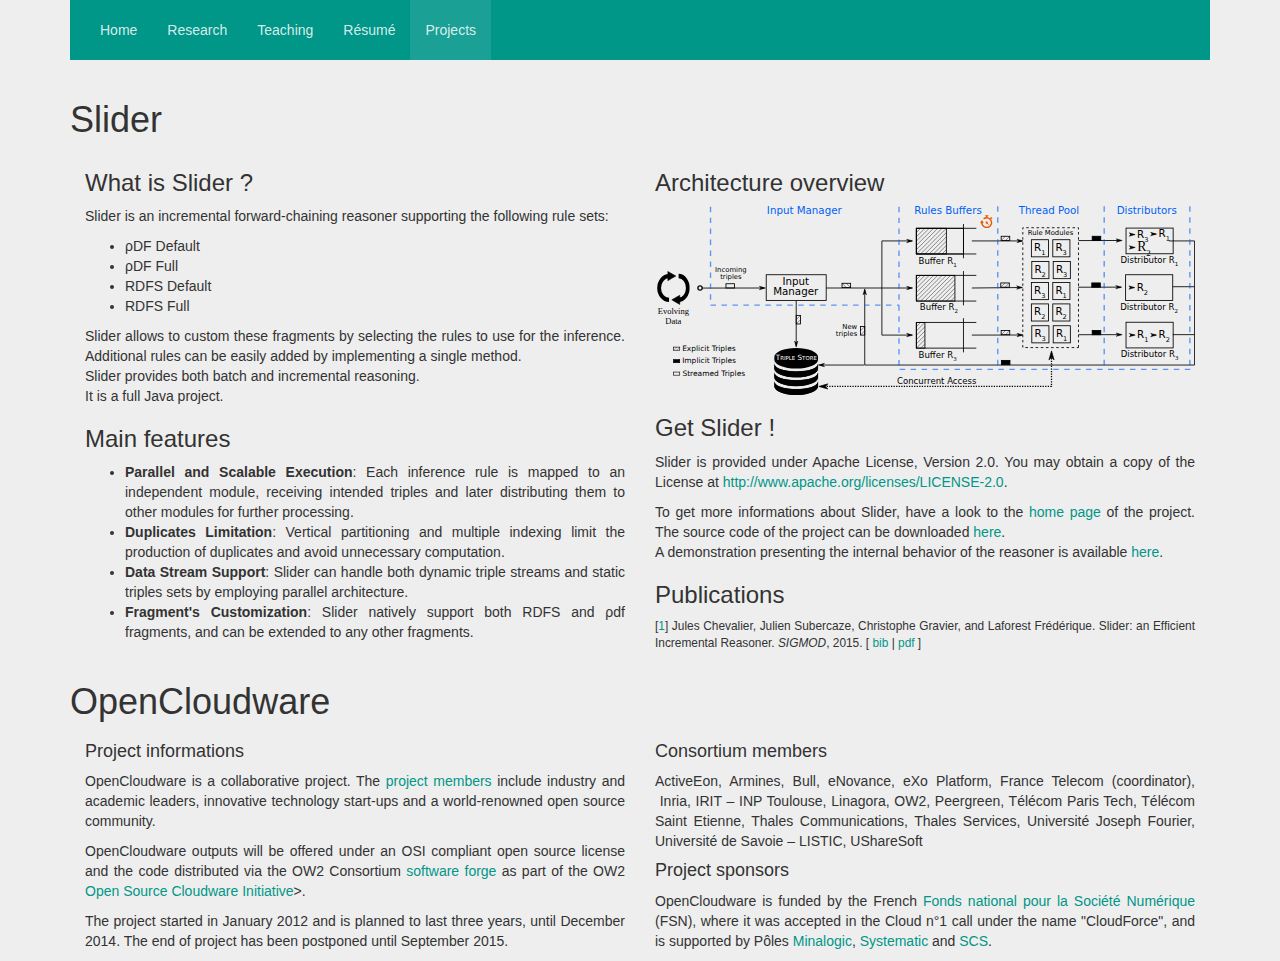
==== commit ded850d5: "Removed unused files, linkedin and github links added" ====
--- a/projects.html
+++ b/projects.html
@@ -8,6 +8,10 @@
     <link href="css/material.min.css" rel="stylesheet">
     <link href="css/ripples.min.css" rel="stylesheet">
     <link href="css/custom.css" rel="stylesheet">
+
+    <meta name="description" content="Personal webpage of Jules Chevalier">
+    <meta name="keywords" content="jules chevalier, jules, chevalier, slider, reasoning, inference, incremental">
+    <meta name="author" content="Jules Chevalier">
 
 </head>
 
--- a/css/custom.css
+++ b/css/custom.css
@@ -31,4 +31,4 @@
 img.circle {
 	/*border-radius: 100%;*/
 	width: 100%;
-}+}
